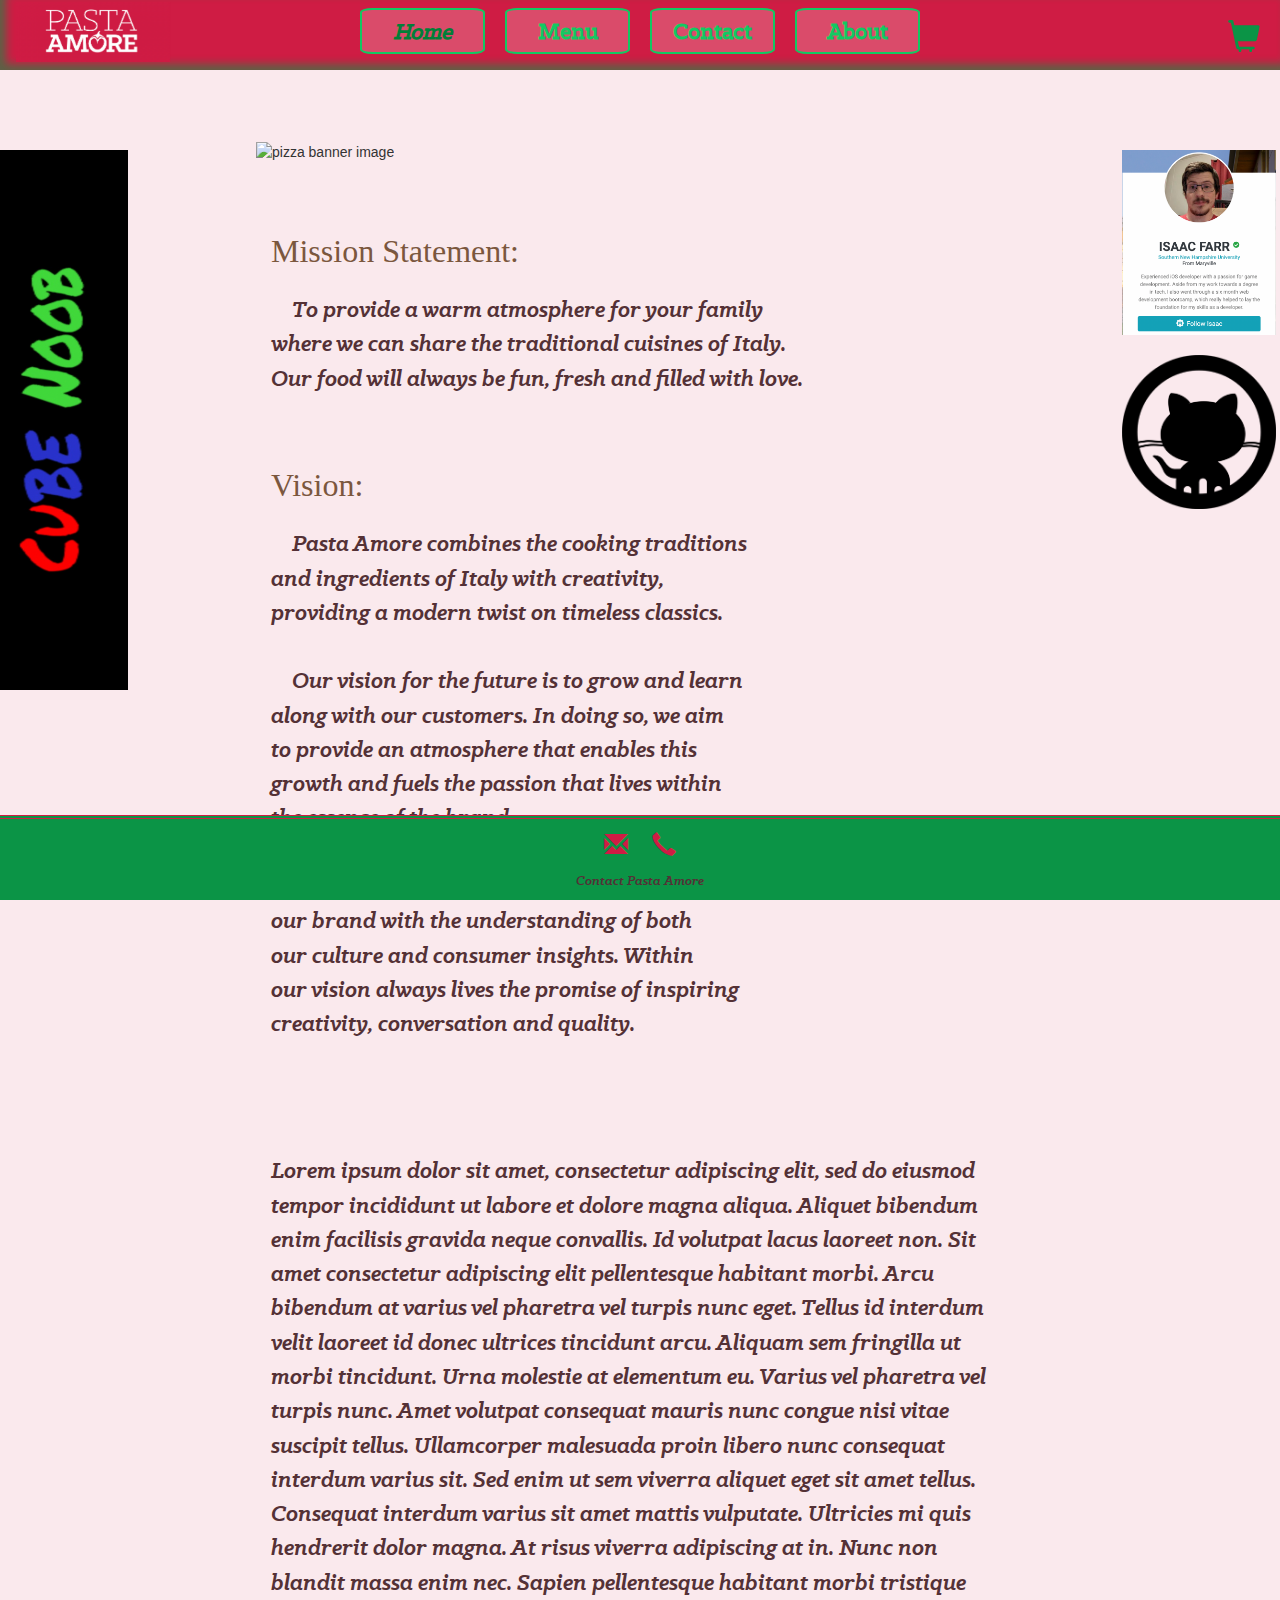
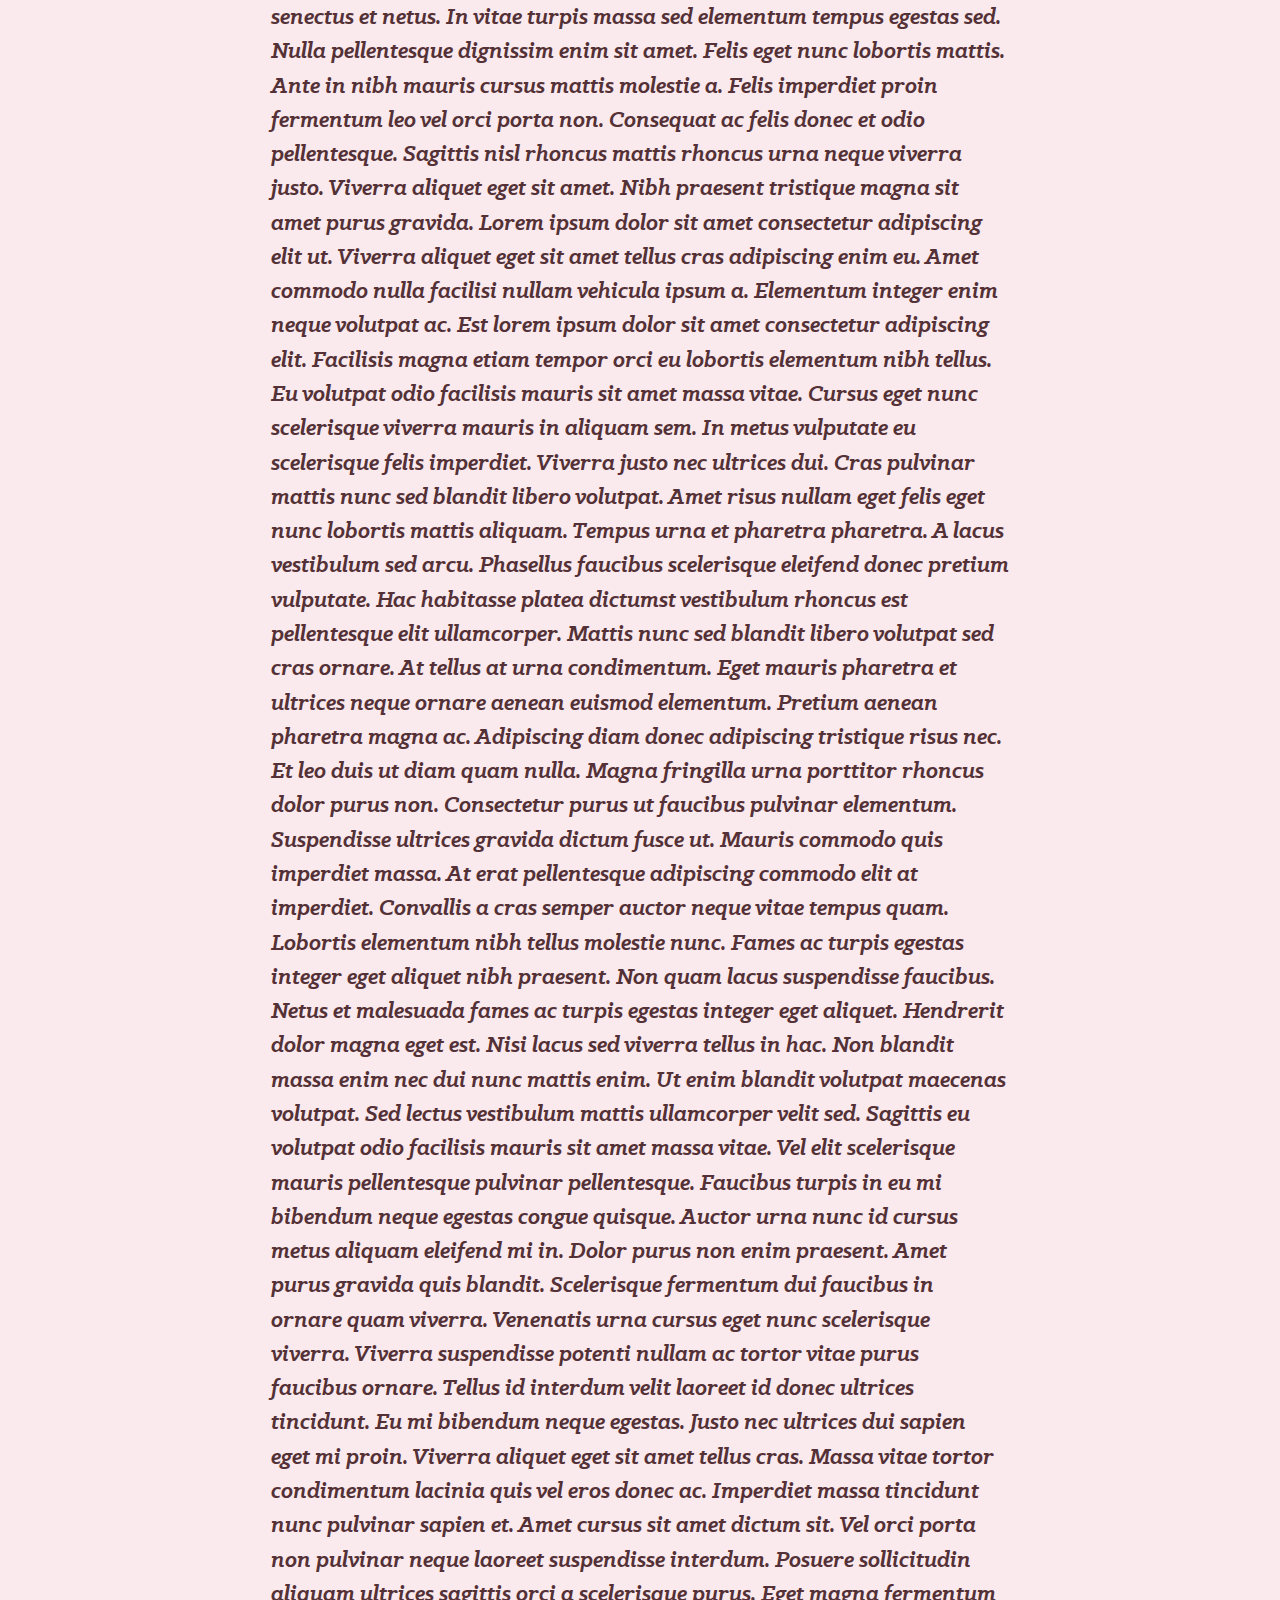
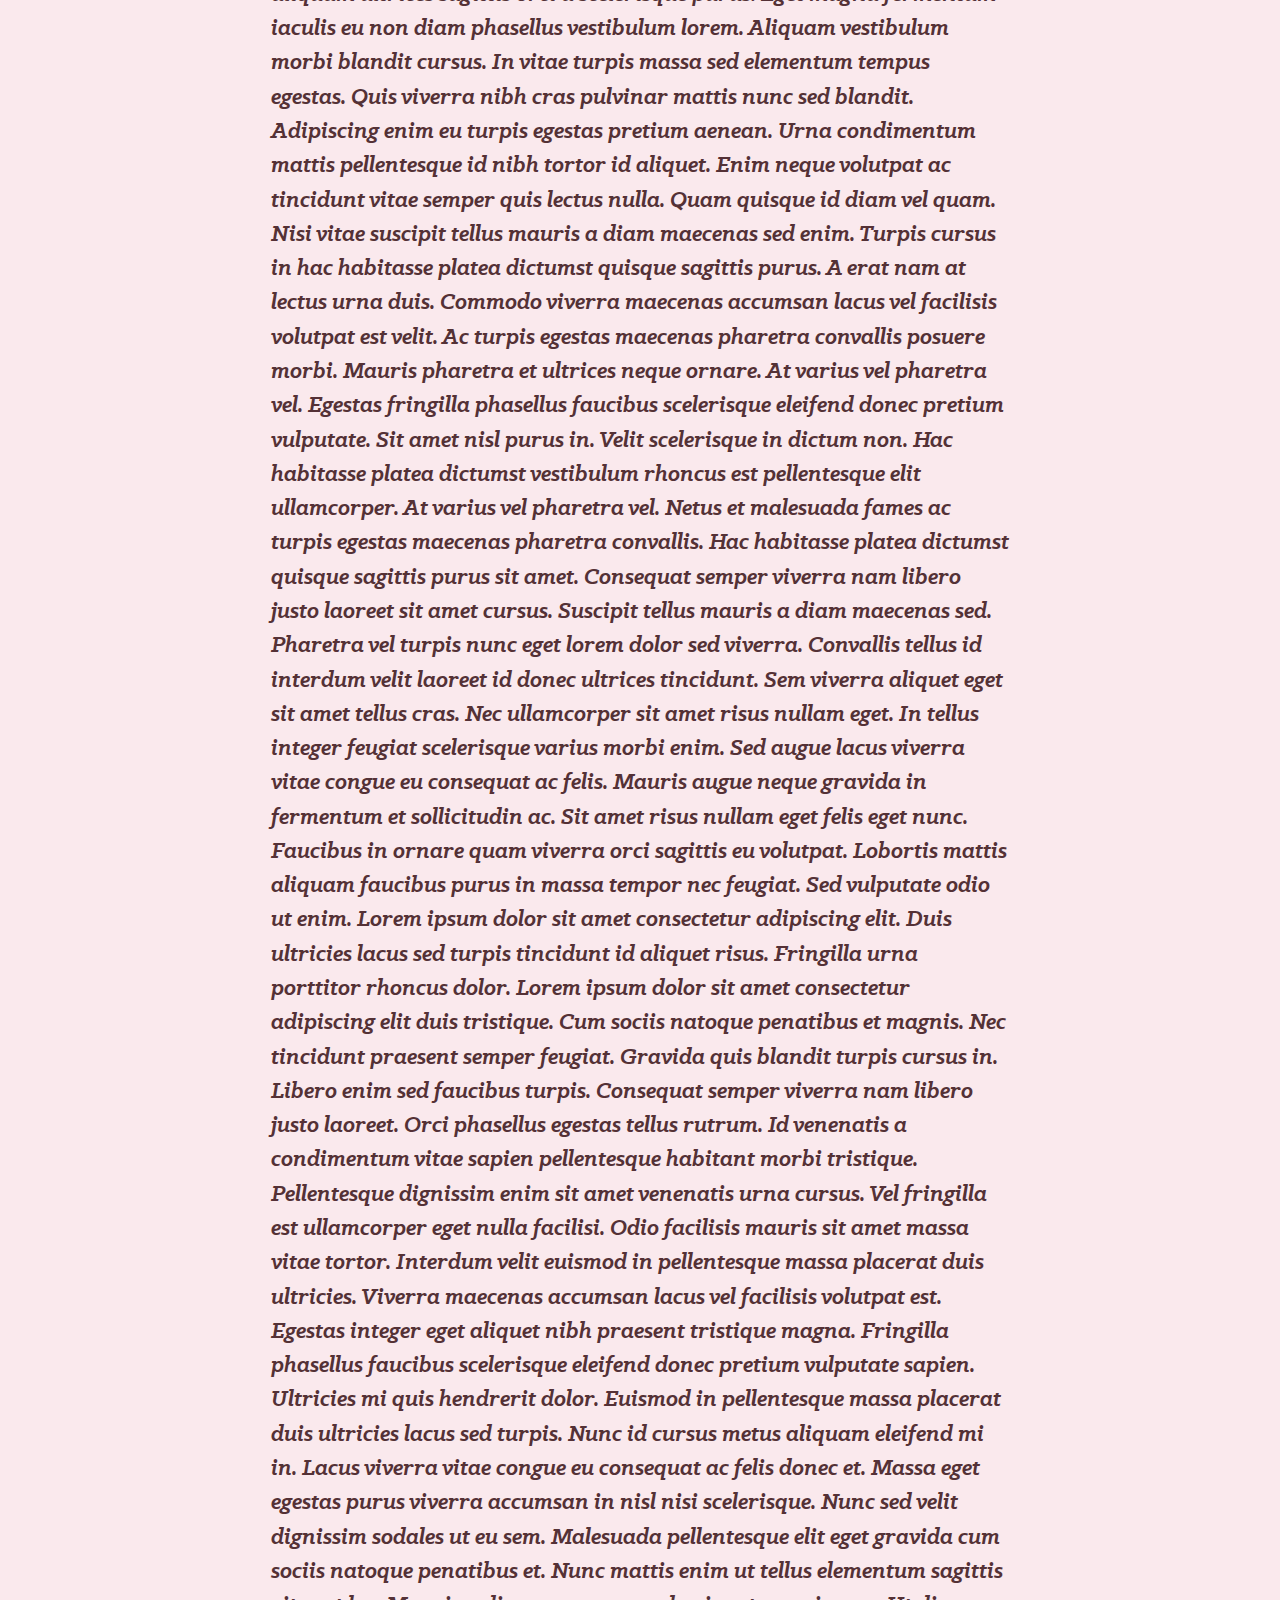
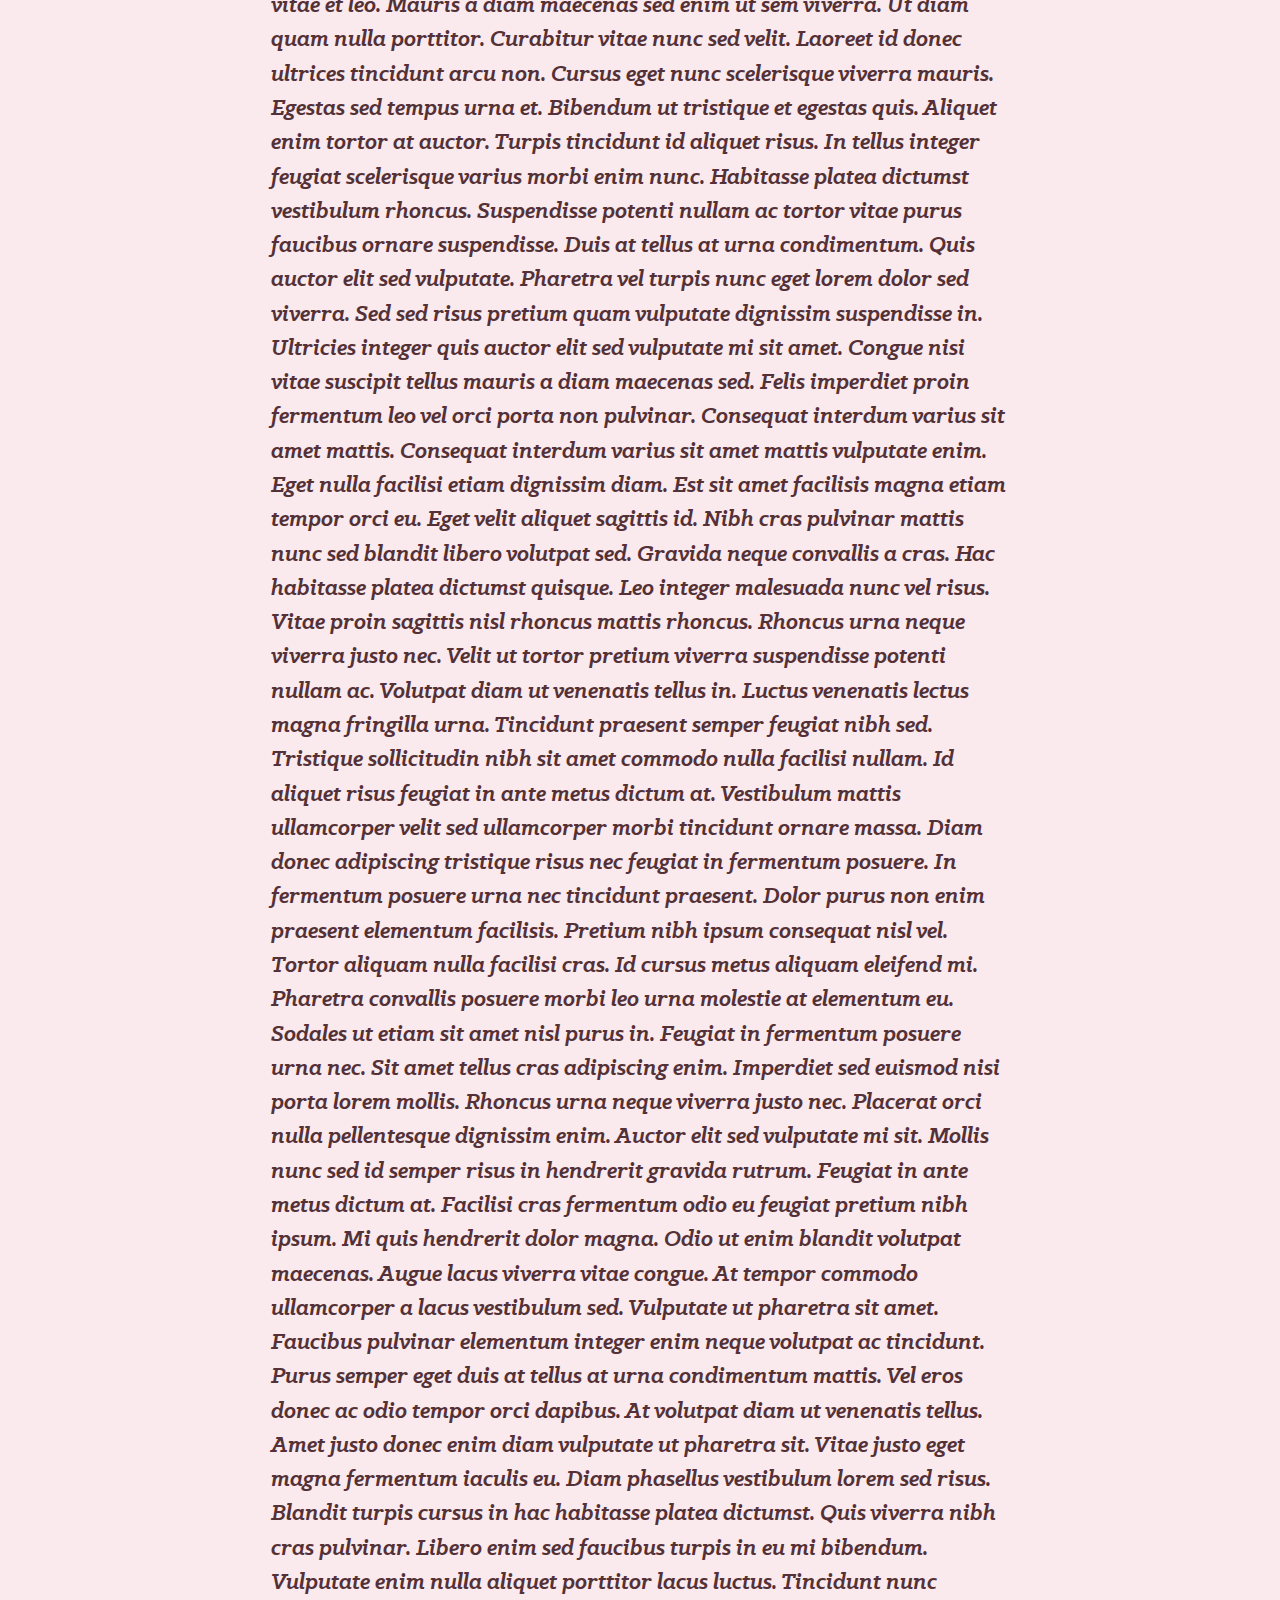
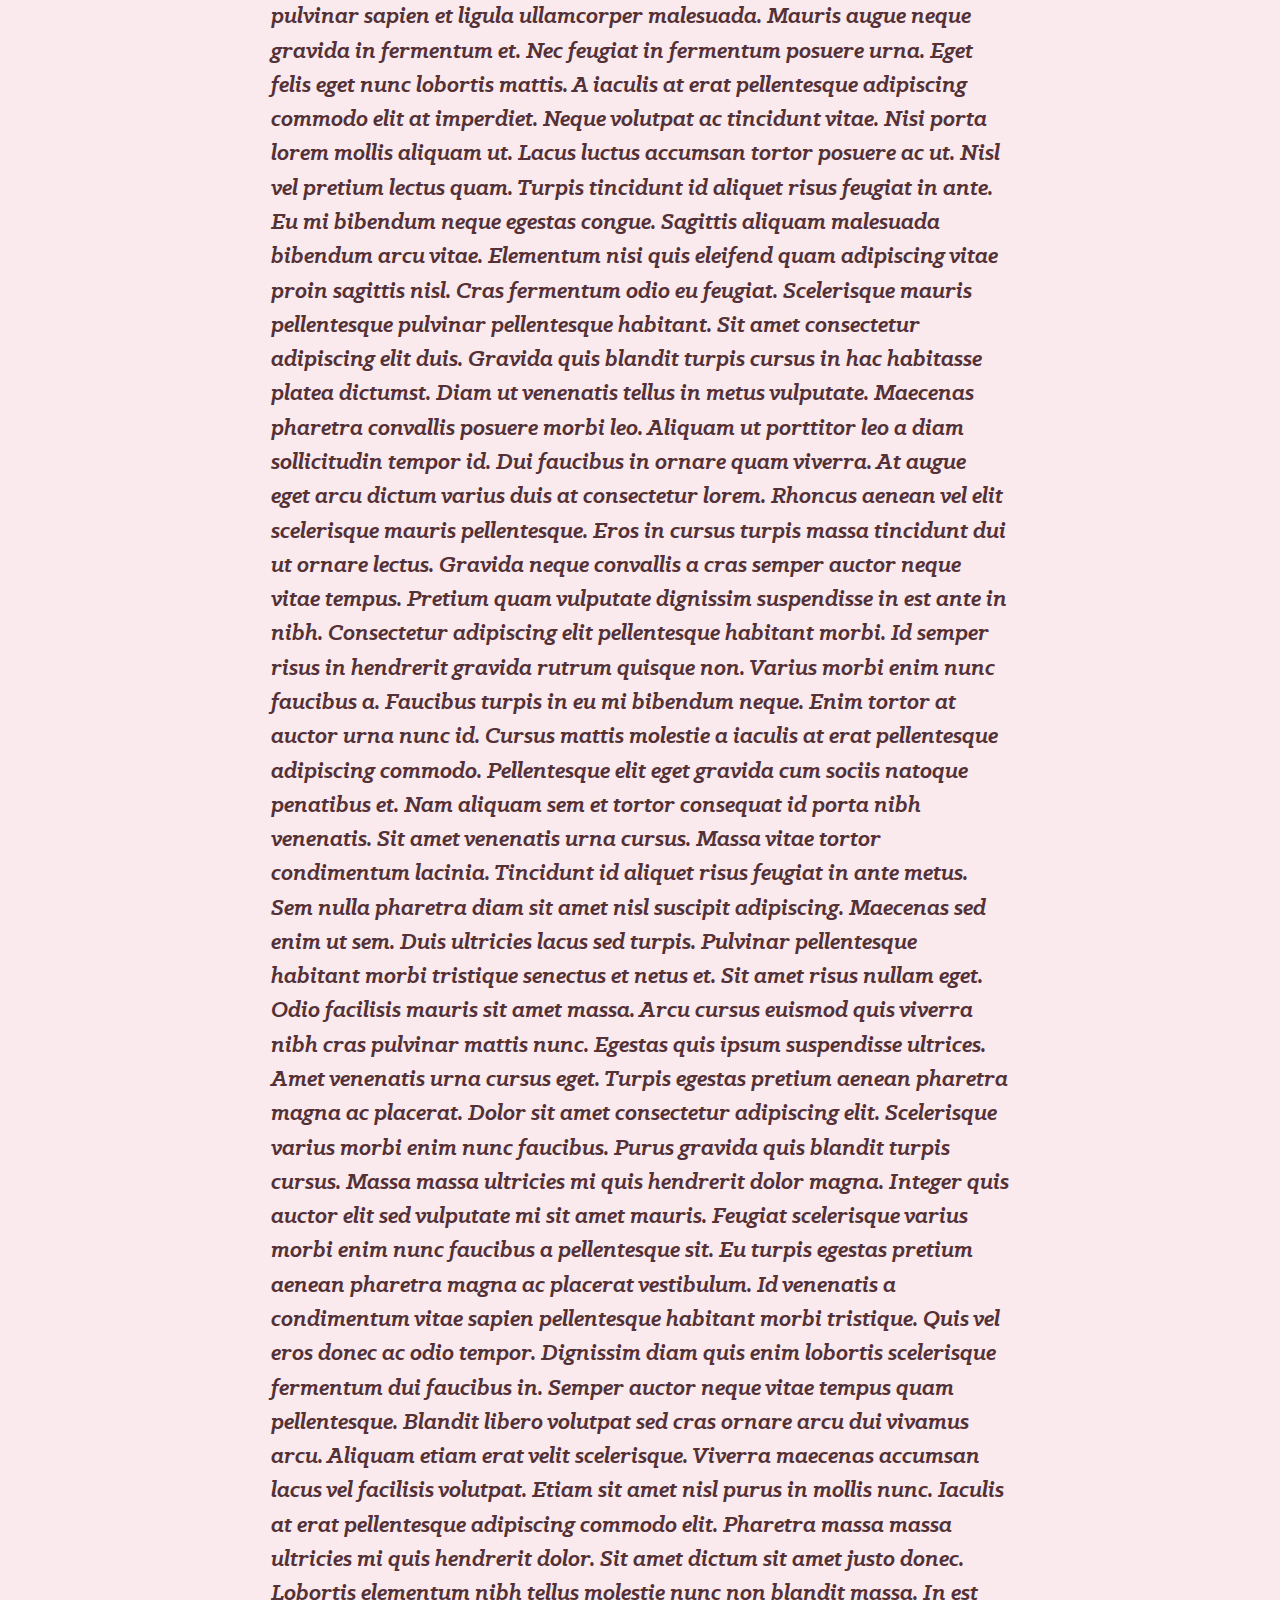
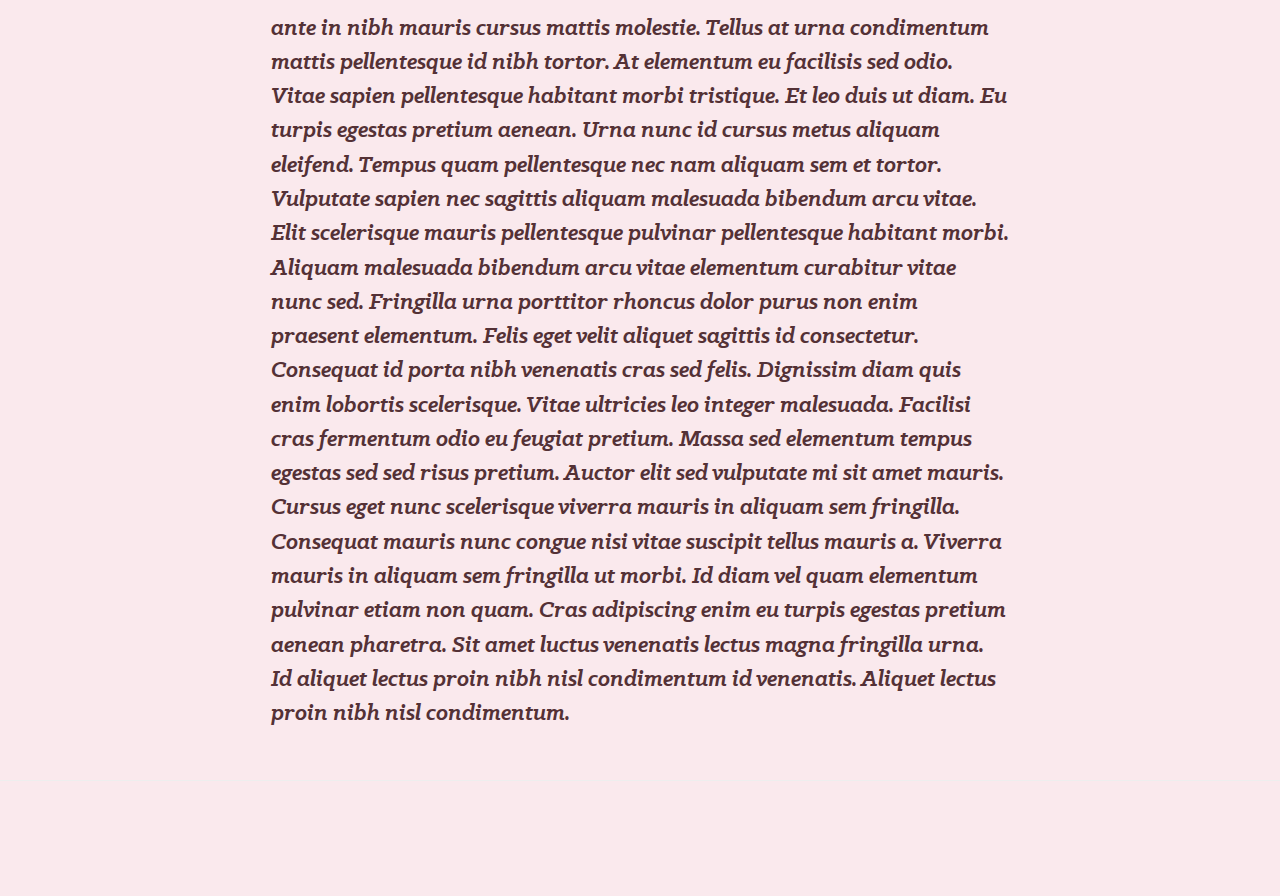
==== index.html @ a278c5bc "couple fixes" ====
<!DOCTYPE html> <!-- Standard browser registration declaration for HTML 5 -->
<html> <!-- Encapsulates the entire HTML document which will form the DOM -->

<!-- Contains important meta data and file references -->

<head>
    <title>Pasta Amore Home</title> <!-- What's displayed in the tab -->

    <meta charset="utf-8"> <!-- Encoding character set -->
    <meta name="viewport" content="width=device-width, initial-scale=1">
    <!-- Makes content dynamic for different screen sizes -->
    <meta name="description" content="An overview of Pasta Amore and some helpful links."> <!-- For SEO -->
    <meta name="author" content="Isaac Farr"> <!-- That's me! -->
    <meta name="keywords" content="Pasta Amore, Italian, Cuisine, Fine Dining, Pizza, Cannoli, Recipes, Restaurant">
    <!-- More SEO -->

    <script src="https://ajax.googleapis.com/ajax/libs/jquery/3.2.0/jquery.min.js"></script>
    <script src="script.js"></script>
    <script src="https://cdn.jsdelivr.net/npm/bootstrap@3.3.7/dist/js/bootstrap.min.js"
        integrity="sha384-Tc5IQib027qvyjSMfHjOMaLkfuWVxZxUPnCJA7l2mCWNIpG9mGCD8wGNIcPD7Txa"
        crossorigin="anonymous"></script>

    <link rel="stylesheet" href="https://cdn.jsdelivr.net/npm/bootstrap@3.3.7/dist/css/bootstrap.min.css"
        integrity="sha384-BVYiiSIFeK1dGmJRAkycuHAHRg32OmUcww7on3RYdg4Va+PmSTsz/K68vbdEjh4u" crossorigin="anonymous">
    <!-- Goudy Font -->
    <link rel="stylesheet" href="https://use.typekit.net/efx1yrv.css">
    <link rel="stylesheet" href="root_folder/css/stylesheet.css">
</head>

<!-- Headers are great candidates for containing a nav bar -->

<!-- IIRC main is typically a sub element of body containing the dominant content of a page -->

<body>
    <div class="blog-masthead">
        <div>
            <nav style="display: inline-block;">
                <a class="blog-nav-item active" href="">Home</a>
                <a class="blog-nav-item" href="root_folder/html/menu.html">Menu</a>
                <a class="blog-nav-item" href="root_folder/html/contact.html">Contact</a>
                <a class="blog-nav-item" href="root_folder/html/about.html">About</a>
            </nav>
        </div>
    </div>

    <a href="https://www.papajohns.com/order/stores-near-me?target=view-cart" target="_blank"><span class="glyphicon glyphicon-shopping-cart cart-image"></span></a>
    <img class="banner-image" src="root_folder/images/banner_logo.png" alt="pasta amore logo">
    <img src="root_folder/images/pizza_resized_banner.png" style="width: 60vw; height: auto; margin-left: 20vw; margin-right: 20vw; margin-top: 72px;" alt="pizza banner image">

    <wrapper class="container">
        <div class="row-xs-12">
            <a href="https://www.youtube.com/channel/UCAHXaslH4yfGCCV_tleWioQ" target="_blank" rel="nofollow">
                <div class="col-xs-2" style="background-color: darkgrey; margin: 0; padding: 0; display: inline-block; height: auto; width: 10vw; text-align: center; position: fixed; left: 0; top: 150px;">
                    <img src="root_folder/images/CubeNoobBannerVert.png" style="height: auto; width: 10vw; max-height: 60vh; margin: 0; padding: 0;" alt="cube noob ad">
                </div>
            </a>

            <main class="col-xs-8 col-md-6 col-md-offset-2" style="margin-left: 20%; margin-right: 20%; width: 60%;">
                <div style="text-align: left;">
                    <h1 id="primaryFont" style="font-size: xx-large;">
                        Mission Statement:
                    </h1>
                    <p style="font-size: x-large;">
                        &emsp;To provide a warm atmosphere for your family<br>where we
                        can share the traditional cuisines of Italy.<br>Our food will
                        always be fun, fresh and filled with love.<br>
                    </p>
                    <h1 id="primaryFont" style="font-size: xx-large;">
                        Vision:
                    </h1>
                    <p style="font-size: x-large;">
                        &emsp;Pasta Amore combines the cooking traditions<br>
                        and ingredients of Italy with creativity,<br>
                        providing a modern twist on timeless classics.<br><br>
                        &emsp;Our vision for the future is to grow and learn<br>
                        along with our customers. In doing so, we aim<br>
                        to provide an atmosphere that enables this<br>
                        growth and fuels the passion that lives within<br>
                        the essence of the brand.<br><br>
                        &emsp;The approach of Pasta Amore is to develop<br>
                        our brand with the understanding of both<br>
                        our culture and consumer insights. Within<br>
                        our vision always lives the promise of inspiring<br>
                        creativity, conversation and quality.<br>
                    </p>

                    <p style="font-size: x-large;">
                        <br><br><br>Lorem ipsum dolor sit amet, consectetur adipiscing elit, sed do eiusmod tempor
                        incididunt ut labore et dolore magna aliqua. Aliquet bibendum enim facilisis gravida neque
                        convallis. Id volutpat lacus laoreet non. Sit amet consectetur adipiscing elit pellentesque
                        habitant morbi. Arcu bibendum at varius vel pharetra vel turpis nunc eget. Tellus id interdum
                        velit laoreet id donec ultrices tincidunt arcu. Aliquam sem fringilla ut morbi tincidunt. Urna
                        molestie at elementum eu. Varius vel pharetra vel turpis nunc. Amet volutpat consequat mauris
                        nunc congue nisi vitae suscipit tellus. Ullamcorper malesuada proin libero nunc consequat
                        interdum varius sit. Sed enim ut sem viverra aliquet eget sit amet tellus. Consequat interdum
                        varius sit amet mattis vulputate. Ultricies mi quis hendrerit dolor magna. At risus viverra
                        adipiscing at in. Nunc non blandit massa enim nec. Sapien pellentesque habitant morbi tristique
                        senectus et netus. In vitae turpis massa sed elementum tempus egestas sed. Nulla pellentesque
                        dignissim enim sit amet. Felis eget nunc lobortis mattis.

                        Ante in nibh mauris cursus mattis molestie a. Felis imperdiet proin fermentum leo vel orci porta
                        non. Consequat ac felis donec et odio pellentesque. Sagittis nisl rhoncus mattis rhoncus urna
                        neque viverra justo. Viverra aliquet eget sit amet. Nibh praesent tristique magna sit amet purus
                        gravida. Lorem ipsum dolor sit amet consectetur adipiscing elit ut. Viverra aliquet eget sit
                        amet tellus cras adipiscing enim eu. Amet commodo nulla facilisi nullam vehicula ipsum a.
                        Elementum integer enim neque volutpat ac. Est lorem ipsum dolor sit amet consectetur adipiscing
                        elit. Facilisis magna etiam tempor orci eu lobortis elementum nibh tellus. Eu volutpat odio
                        facilisis mauris sit amet massa vitae. Cursus eget nunc scelerisque viverra mauris in aliquam
                        sem. In metus vulputate eu scelerisque felis imperdiet. Viverra justo nec ultrices dui. Cras
                        pulvinar mattis nunc sed blandit libero volutpat.

                        Amet risus nullam eget felis eget nunc lobortis mattis aliquam. Tempus urna et pharetra
                        pharetra. A lacus vestibulum sed arcu. Phasellus faucibus scelerisque eleifend donec pretium
                        vulputate. Hac habitasse platea dictumst vestibulum rhoncus est pellentesque elit ullamcorper.
                        Mattis nunc sed blandit libero volutpat sed cras ornare. At tellus at urna condimentum. Eget
                        mauris pharetra et ultrices neque ornare aenean euismod elementum. Pretium aenean pharetra magna
                        ac. Adipiscing diam donec adipiscing tristique risus nec. Et leo duis ut diam quam nulla. Magna
                        fringilla urna porttitor rhoncus dolor purus non. Consectetur purus ut faucibus pulvinar
                        elementum. Suspendisse ultrices gravida dictum fusce ut. Mauris commodo quis imperdiet massa. At
                        erat pellentesque adipiscing commodo elit at imperdiet. Convallis a cras semper auctor neque
                        vitae tempus quam. Lobortis elementum nibh tellus molestie nunc. Fames ac turpis egestas integer
                        eget aliquet nibh praesent.

                        Non quam lacus suspendisse faucibus. Netus et malesuada fames ac turpis egestas integer eget
                        aliquet. Hendrerit dolor magna eget est. Nisi lacus sed viverra tellus in hac. Non blandit massa
                        enim nec dui nunc mattis enim. Ut enim blandit volutpat maecenas volutpat. Sed lectus vestibulum
                        mattis ullamcorper velit sed. Sagittis eu volutpat odio facilisis mauris sit amet massa vitae.
                        Vel elit scelerisque mauris pellentesque pulvinar pellentesque. Faucibus turpis in eu mi
                        bibendum neque egestas congue quisque. Auctor urna nunc id cursus metus aliquam eleifend mi in.
                        Dolor purus non enim praesent.

                        Amet purus gravida quis blandit. Scelerisque fermentum dui faucibus in ornare quam viverra.
                        Venenatis urna cursus eget nunc scelerisque viverra. Viverra suspendisse potenti nullam ac
                        tortor vitae purus faucibus ornare. Tellus id interdum velit laoreet id donec ultrices
                        tincidunt. Eu mi bibendum neque egestas. Justo nec ultrices dui sapien eget mi proin. Viverra
                        aliquet eget sit amet tellus cras. Massa vitae tortor condimentum lacinia quis vel eros donec
                        ac. Imperdiet massa tincidunt nunc pulvinar sapien et. Amet cursus sit amet dictum sit. Vel orci
                        porta non pulvinar neque laoreet suspendisse interdum. Posuere sollicitudin aliquam ultrices
                        sagittis orci a scelerisque purus. Eget magna fermentum iaculis eu non diam phasellus vestibulum
                        lorem. Aliquam vestibulum morbi blandit cursus. In vitae turpis massa sed elementum tempus
                        egestas. Quis viverra nibh cras pulvinar mattis nunc sed blandit.

                        Adipiscing enim eu turpis egestas pretium aenean. Urna condimentum mattis pellentesque id nibh
                        tortor id aliquet. Enim neque volutpat ac tincidunt vitae semper quis lectus nulla. Quam quisque
                        id diam vel quam. Nisi vitae suscipit tellus mauris a diam maecenas sed enim. Turpis cursus in
                        hac habitasse platea dictumst quisque sagittis purus. A erat nam at lectus urna duis. Commodo
                        viverra maecenas accumsan lacus vel facilisis volutpat est velit. Ac turpis egestas maecenas
                        pharetra convallis posuere morbi. Mauris pharetra et ultrices neque ornare. At varius vel
                        pharetra vel. Egestas fringilla phasellus faucibus scelerisque eleifend donec pretium vulputate.
                        Sit amet nisl purus in. Velit scelerisque in dictum non. Hac habitasse platea dictumst
                        vestibulum rhoncus est pellentesque elit ullamcorper.

                        At varius vel pharetra vel. Netus et malesuada fames ac turpis egestas maecenas pharetra
                        convallis. Hac habitasse platea dictumst quisque sagittis purus sit amet. Consequat semper
                        viverra nam libero justo laoreet sit amet cursus. Suscipit tellus mauris a diam maecenas sed.
                        Pharetra vel turpis nunc eget lorem dolor sed viverra. Convallis tellus id interdum velit
                        laoreet id donec ultrices tincidunt. Sem viverra aliquet eget sit amet tellus cras. Nec
                        ullamcorper sit amet risus nullam eget. In tellus integer feugiat scelerisque varius morbi enim.
                        Sed augue lacus viverra vitae congue eu consequat ac felis. Mauris augue neque gravida in
                        fermentum et sollicitudin ac. Sit amet risus nullam eget felis eget nunc. Faucibus in ornare
                        quam viverra orci sagittis eu volutpat. Lobortis mattis aliquam faucibus purus in massa tempor
                        nec feugiat. Sed vulputate odio ut enim. Lorem ipsum dolor sit amet consectetur adipiscing elit.
                        Duis ultricies lacus sed turpis tincidunt id aliquet risus. Fringilla urna porttitor rhoncus
                        dolor. Lorem ipsum dolor sit amet consectetur adipiscing elit duis tristique.

                        Cum sociis natoque penatibus et magnis. Nec tincidunt praesent semper feugiat. Gravida quis
                        blandit turpis cursus in. Libero enim sed faucibus turpis. Consequat semper viverra nam libero
                        justo laoreet. Orci phasellus egestas tellus rutrum. Id venenatis a condimentum vitae sapien
                        pellentesque habitant morbi tristique. Pellentesque dignissim enim sit amet venenatis urna
                        cursus. Vel fringilla est ullamcorper eget nulla facilisi. Odio facilisis mauris sit amet massa
                        vitae tortor. Interdum velit euismod in pellentesque massa placerat duis ultricies. Viverra
                        maecenas accumsan lacus vel facilisis volutpat est. Egestas integer eget aliquet nibh praesent
                        tristique magna. Fringilla phasellus faucibus scelerisque eleifend donec pretium vulputate
                        sapien. Ultricies mi quis hendrerit dolor. Euismod in pellentesque massa placerat duis ultricies
                        lacus sed turpis. Nunc id cursus metus aliquam eleifend mi in. Lacus viverra vitae congue eu
                        consequat ac felis donec et. Massa eget egestas purus viverra accumsan in nisl nisi scelerisque.

                        Nunc sed velit dignissim sodales ut eu sem. Malesuada pellentesque elit eget gravida cum sociis
                        natoque penatibus et. Nunc mattis enim ut tellus elementum sagittis vitae et leo. Mauris a diam
                        maecenas sed enim ut sem viverra. Ut diam quam nulla porttitor. Curabitur vitae nunc sed velit.
                        Laoreet id donec ultrices tincidunt arcu non. Cursus eget nunc scelerisque viverra mauris.
                        Egestas sed tempus urna et. Bibendum ut tristique et egestas quis. Aliquet enim tortor at
                        auctor. Turpis tincidunt id aliquet risus. In tellus integer feugiat scelerisque varius morbi
                        enim nunc. Habitasse platea dictumst vestibulum rhoncus.

                        Suspendisse potenti nullam ac tortor vitae purus faucibus ornare suspendisse. Duis at tellus at
                        urna condimentum. Quis auctor elit sed vulputate. Pharetra vel turpis nunc eget lorem dolor sed
                        viverra. Sed sed risus pretium quam vulputate dignissim suspendisse in. Ultricies integer quis
                        auctor elit sed vulputate mi sit amet. Congue nisi vitae suscipit tellus mauris a diam maecenas
                        sed. Felis imperdiet proin fermentum leo vel orci porta non pulvinar. Consequat interdum varius
                        sit amet mattis. Consequat interdum varius sit amet mattis vulputate enim. Eget nulla facilisi
                        etiam dignissim diam. Est sit amet facilisis magna etiam tempor orci eu. Eget velit aliquet
                        sagittis id.

                        Nibh cras pulvinar mattis nunc sed blandit libero volutpat sed. Gravida neque convallis a cras.
                        Hac habitasse platea dictumst quisque. Leo integer malesuada nunc vel risus. Vitae proin
                        sagittis nisl rhoncus mattis rhoncus. Rhoncus urna neque viverra justo nec. Velit ut tortor
                        pretium viverra suspendisse potenti nullam ac. Volutpat diam ut venenatis tellus in. Luctus
                        venenatis lectus magna fringilla urna. Tincidunt praesent semper feugiat nibh sed. Tristique
                        sollicitudin nibh sit amet commodo nulla facilisi nullam. Id aliquet risus feugiat in ante metus
                        dictum at. Vestibulum mattis ullamcorper velit sed ullamcorper morbi tincidunt ornare massa.
                        Diam donec adipiscing tristique risus nec feugiat in fermentum posuere.

                        In fermentum posuere urna nec tincidunt praesent. Dolor purus non enim praesent elementum
                        facilisis. Pretium nibh ipsum consequat nisl vel. Tortor aliquam nulla facilisi cras. Id cursus
                        metus aliquam eleifend mi. Pharetra convallis posuere morbi leo urna molestie at elementum eu.
                        Sodales ut etiam sit amet nisl purus in. Feugiat in fermentum posuere urna nec. Sit amet tellus
                        cras adipiscing enim. Imperdiet sed euismod nisi porta lorem mollis. Rhoncus urna neque viverra
                        justo nec. Placerat orci nulla pellentesque dignissim enim. Auctor elit sed vulputate mi sit.
                        Mollis nunc sed id semper risus in hendrerit gravida rutrum. Feugiat in ante metus dictum at.

                        Facilisi cras fermentum odio eu feugiat pretium nibh ipsum. Mi quis hendrerit dolor magna. Odio
                        ut enim blandit volutpat maecenas. Augue lacus viverra vitae congue. At tempor commodo
                        ullamcorper a lacus vestibulum sed. Vulputate ut pharetra sit amet. Faucibus pulvinar elementum
                        integer enim neque volutpat ac tincidunt. Purus semper eget duis at tellus at urna condimentum
                        mattis. Vel eros donec ac odio tempor orci dapibus. At volutpat diam ut venenatis tellus. Amet
                        justo donec enim diam vulputate ut pharetra sit.

                        Vitae justo eget magna fermentum iaculis eu. Diam phasellus vestibulum lorem sed risus. Blandit
                        turpis cursus in hac habitasse platea dictumst. Quis viverra nibh cras pulvinar. Libero enim sed
                        faucibus turpis in eu mi bibendum. Vulputate enim nulla aliquet porttitor lacus luctus.
                        Tincidunt nunc pulvinar sapien et ligula ullamcorper malesuada. Mauris augue neque gravida in
                        fermentum et. Nec feugiat in fermentum posuere urna. Eget felis eget nunc lobortis mattis. A
                        iaculis at erat pellentesque adipiscing commodo elit at imperdiet.

                        Neque volutpat ac tincidunt vitae. Nisi porta lorem mollis aliquam ut. Lacus luctus accumsan
                        tortor posuere ac ut. Nisl vel pretium lectus quam. Turpis tincidunt id aliquet risus feugiat in
                        ante. Eu mi bibendum neque egestas congue. Sagittis aliquam malesuada bibendum arcu vitae.
                        Elementum nisi quis eleifend quam adipiscing vitae proin sagittis nisl. Cras fermentum odio eu
                        feugiat. Scelerisque mauris pellentesque pulvinar pellentesque habitant. Sit amet consectetur
                        adipiscing elit duis. Gravida quis blandit turpis cursus in hac habitasse platea dictumst. Diam
                        ut venenatis tellus in metus vulputate. Maecenas pharetra convallis posuere morbi leo. Aliquam
                        ut porttitor leo a diam sollicitudin tempor id. Dui faucibus in ornare quam viverra.

                        At augue eget arcu dictum varius duis at consectetur lorem. Rhoncus aenean vel elit scelerisque
                        mauris pellentesque. Eros in cursus turpis massa tincidunt dui ut ornare lectus. Gravida neque
                        convallis a cras semper auctor neque vitae tempus. Pretium quam vulputate dignissim suspendisse
                        in est ante in nibh. Consectetur adipiscing elit pellentesque habitant morbi. Id semper risus in
                        hendrerit gravida rutrum quisque non. Varius morbi enim nunc faucibus a. Faucibus turpis in eu
                        mi bibendum neque. Enim tortor at auctor urna nunc id. Cursus mattis molestie a iaculis at erat
                        pellentesque adipiscing commodo. Pellentesque elit eget gravida cum sociis natoque penatibus et.
                        Nam aliquam sem et tortor consequat id porta nibh venenatis. Sit amet venenatis urna cursus.

                        Massa vitae tortor condimentum lacinia. Tincidunt id aliquet risus feugiat in ante metus. Sem
                        nulla pharetra diam sit amet nisl suscipit adipiscing. Maecenas sed enim ut sem. Duis ultricies
                        lacus sed turpis. Pulvinar pellentesque habitant morbi tristique senectus et netus et. Sit amet
                        risus nullam eget. Odio facilisis mauris sit amet massa. Arcu cursus euismod quis viverra nibh
                        cras pulvinar mattis nunc. Egestas quis ipsum suspendisse ultrices. Amet venenatis urna cursus
                        eget. Turpis egestas pretium aenean pharetra magna ac placerat. Dolor sit amet consectetur
                        adipiscing elit. Scelerisque varius morbi enim nunc faucibus. Purus gravida quis blandit turpis
                        cursus. Massa massa ultricies mi quis hendrerit dolor magna. Integer quis auctor elit sed
                        vulputate mi sit amet mauris. Feugiat scelerisque varius morbi enim nunc faucibus a pellentesque
                        sit. Eu turpis egestas pretium aenean pharetra magna ac placerat vestibulum.

                        Id venenatis a condimentum vitae sapien pellentesque habitant morbi tristique. Quis vel eros
                        donec ac odio tempor. Dignissim diam quis enim lobortis scelerisque fermentum dui faucibus in.
                        Semper auctor neque vitae tempus quam pellentesque. Blandit libero volutpat sed cras ornare arcu
                        dui vivamus arcu. Aliquam etiam erat velit scelerisque. Viverra maecenas accumsan lacus vel
                        facilisis volutpat. Etiam sit amet nisl purus in mollis nunc. Iaculis at erat pellentesque
                        adipiscing commodo elit. Pharetra massa massa ultricies mi quis hendrerit dolor. Sit amet dictum
                        sit amet justo donec.

                        Lobortis elementum nibh tellus molestie nunc non blandit massa. In est ante in nibh mauris
                        cursus mattis molestie. Tellus at urna condimentum mattis pellentesque id nibh tortor. At
                        elementum eu facilisis sed odio. Vitae sapien pellentesque habitant morbi tristique. Et leo duis
                        ut diam. Eu turpis egestas pretium aenean. Urna nunc id cursus metus aliquam eleifend. Tempus
                        quam pellentesque nec nam aliquam sem et tortor. Vulputate sapien nec sagittis aliquam malesuada
                        bibendum arcu vitae.

                        Elit scelerisque mauris pellentesque pulvinar pellentesque habitant morbi. Aliquam malesuada
                        bibendum arcu vitae elementum curabitur vitae nunc sed. Fringilla urna porttitor rhoncus dolor
                        purus non enim praesent elementum. Felis eget velit aliquet sagittis id consectetur. Consequat
                        id porta nibh venenatis cras sed felis. Dignissim diam quis enim lobortis scelerisque. Vitae
                        ultricies leo integer malesuada. Facilisi cras fermentum odio eu feugiat pretium. Massa sed
                        elementum tempus egestas sed sed risus pretium. Auctor elit sed vulputate mi sit amet mauris.
                        Cursus eget nunc scelerisque viverra mauris in aliquam sem fringilla. Consequat mauris nunc
                        congue nisi vitae suscipit tellus mauris a. Viverra mauris in aliquam sem fringilla ut morbi. Id
                        diam vel quam elementum pulvinar etiam non quam. Cras adipiscing enim eu turpis egestas pretium
                        aenean pharetra. Sit amet luctus venenatis lectus magna fringilla urna. Id aliquet lectus proin
                        nibh nisl condimentum id venenatis. Aliquet lectus proin nibh nisl condimentum.
                    </p>
                </div>
                <a id="back2Top" title="Back to top" href="#">&#10148;</a>
            </main>
        </div>
    </wrapper>
    <div class="col-xs-2" style="margin: 0; padding: 0; margin-right: 4px; display: inline-block; height: 70vh; width: 12vw; text-align: center; position: fixed; right: 0; top: 150px;">
        <a href="https://meritpages.com/iGFarr" target="_blank" rel="nofollow">
            <img src="root_folder/images/MeritPagesBanner.png" style="height: auto; width: 12vw; margin: 0; padding: 0;" alt="merit pages profile image">
        </a>
        <a href="https://github.com/iGFarr" target="_blank" rel="nofollow">
            <img src="root_folder/images/github_logo.png" style="height: auto; width: 12vw; margin: 0; padding: 0; margin-top: 20px;" alt="github icon">
        </a>
    </div>
    </a>
    <hr>
    <footer>
        <div style="text-align: center; margin-top: 8px">
            <a href="mailto:isaac.farr@snhu.edu?subject=Pasta_Amore_SiteFeedback" style="margin-right: 12px;"><span class="glyphicon glyphicon-envelope"></span></a>
            <a href="sms:8656596974"><span class="glyphicon glyphicon-earphone"></span></a>
        </div>
        <p style="padding: 10px; text-align: center;">Contact Pasta Amore</p>
    </footer>
</body>

</html>
---- root_folder/css/stylesheet.css ----
/*! Generated by Font Squirrel (https://www.fontsquirrel.com) on March 25, 2023 */

@font-face {
    font-family: 'klinic_slabmedium_italic';
    src: url('./KlinicSlabFont/klinicslabmediumit-webfont.woff2') format('woff2'),
         url('./KlinicSlabFont/klinicslabmediumit-webfont.woff') format('woff');
    font-weight: normal;
    font-style: normal;

}

@font-face {
    font-family: 'klinic_slabmedium';
    src: url('./KlinicSlabFont/klinicslabmedium-webfont.woff2') format('woff2'),
         url('./KlinicSlabFont/klinicslabmedium-webfont.woff') format('woff');
    font-weight: normal;
    font-style: normal;

}

@font-face {
    font-family: 'klinic_slablight_italic';
    src: url('./KlinicSlabFont/klinicslablightit-webfont.woff2') format('woff2'),
         url('./KlinicSlabFont/klinicslablightit-webfont.woff') format('woff');
    font-weight: normal;
    font-style: normal;

}




@font-face {
    font-family: 'klinic_slablight';
    src: url('./KlinicSlabFont/klinicslablight-webfont.woff2') format('woff2'),
         url('./KlinicSlabFont/klinicslablight-webfont.woff') format('woff');
    font-weight: normal;
    font-style: normal;

}

@font-face {
    font-family: 'klinic_slabbook_italic';
    src: url('./KlinicSlabFont/klinicslabbookit-webfont.woff2') format('woff2'),
         url('./KlinicSlabFont/klinicslabbookit-webfont.woff') format('woff');
    font-weight: normal;
    font-style: normal;

}

@font-face {
    font-family: 'klinic_slabbook';
    src: url('./KlinicSlabFont/klinicslabbook-webfont.woff2') format('woff2'),
         url('./KlinicSlabFont/klinicslabbook-webfont.woff') format('woff');
    font-weight: normal;
    font-style: normal;

}




@font-face {
    font-family: 'klinic_slabbold_italic';
    src: url('./KlinicSlabFont/klinicslabboldit-webfont.woff2') format('woff2'),
         url('./KlinicSlabFont/klinicslabboldit-webfont.woff') format('woff');
    font-weight: normal;
    font-style: normal;
}

@font-face {
    font-family: 'klinic_slabbold';
    src: url('./KlinicSlabFont/klinicslabbold-webfont.woff2') format('woff2'),
         url('./KlinicSlabFont/klinicslabbold-webfont.woff') format('woff');
    font-weight: normal;
    font-style: normal;

}

h1 {
    margin-top: 72px;
    margin-bottom: 12px;
    padding-bottom: 12px
}

#primaryFont {
    font-family: 'goudy-old-style', serif;
    font-weight: 400;
    font-style: normal;
    color: #7b573e;
}

#secondaryFont, p {
    font-family: 'klinic_slabbold_italic', serif;
    color: #543136;
}

.glyphicon {
    font-size: x-large;
    padding: 4px;
    color: #CF1C44;
}

.glyphicon:link {
    padding: 4px;
    color: #e94669;
    text-decoration: none;
}
.glyphicon:visited {
    padding: 4px;
    color: #e94669;
    text-decoration: none;
}
.glyphicon:hover {
    padding: 4px;
    color: #e94669;
    text-decoration: none;
}
.glyphicon:active {
    padding: 4px;
    color: #e94669;
    text-decoration: none;
}

.blog-nav-item:hover {
    color :#CF1C44;
}
.inline-link, .inline-link:hover, .inline-link:active {
    font-size: medium;
    padding: 0;
    color: #e94669;
}

.inline-link:visited {
    color: #e06882;
}

/* This is for the button that appears at the bottom of the screen */
#back2Top {
    width: 40px;
    line-height: 40px;
    overflow: hidden;
    z-index: 999;
    display: none;
    cursor: pointer;
    -moz-transform: rotate(270deg);
    -webkit-transform: rotate(270deg);
    -o-transform: rotate(270deg);
    -ms-transform: rotate(270deg);
    transform: rotate(270deg);
    position: fixed;
    bottom: 14vh;
    right: 0;
	background-color: #0B9446;
    color: #CF1C44;
    text-align: center;
    font-size: 30px;
    text-decoration: none;
}

@media only screen 
and (min-device-width : 768px) {
    .banner-image {
        height: 60px;
        width: auto;
        position: fixed;
        left: 16px;
        top: 2px;
        z-index: 1;
    }
    
    .cart-image {
        font-size: xx-large;
        position: fixed;
        right: 16px;
        top: 16px;
        z-index: 1;
        color: #0B9446;
        display: inline-block;
    }

    .blog-nav-item {
        display: inline-block;
        padding: 4px;
        margin: 8px;
        background-color: #e068829f;
        border-radius: 10%;
        border: 2px solid #12c962;
        color: #12c962;
        font-family: 'klinic_slabmedium', sans-serif;
        font-weight: 600;
        font-style: normal;
        font-size: x-large;
        width: 125px;
        max-width: 22%;
    }

    .blog-masthead {
        background-color: #CF1C44;
        -webkit-box-shadow: inset 6px -6px 8px #0b944695;
        box-shadow: inset 6px -6px 8px #0b944695;
        text-align: center;
        position: sticky;
        top: 0;
        z-index: 1;
        height: 70px;
    }
    .active {
        color:  #017f38;
        font-style: italic;
    }
}
@media only screen 
and (max-device-width : 768px) {
    .banner-image {
        height: 40px;
        width: auto;
        position: fixed;
        left: 4px;
        top: 65px;
        z-index: 1;
    }
    
    .cart-image {
        font-size: xx-large;
        position: fixed;
        right: 4px;
        top: 65px;
        z-index: 1;
        color: #0B9446;
        display: inline-block;
    }

    .blog-nav-item {
        display: inline-block;
        padding: 2px;
        margin: 4px;
        background-color: #e068829f;
        border-radius: 10%;
        border: 2px solid #12c962;
        color: #12c962;
        font-family: 'klinic_slabmedium', sans-serif;
        font-weight: 600;
        font-style: normal;
        font-size: medium;
        width: 125px;
        max-width: 20%;
    }

    .blog-masthead {
        background-color: #CF1C44;
        -webkit-box-shadow: inset 6px -6px 8px #0b944695;
        box-shadow: inset 6px -6px 8px #0b944695;
        text-align: center;
        position: sticky;
        top: 0;
        z-index: 1;
        height: 50px;
    }
    .active {
        color:  #017f38;
        font-style: italic;
    }
}


#back2Top:hover {
    color: #e94669;
}

footer {
    position: sticky;
    bottom: 0;
    background-color: #0B9446;
    border-top-color: #CF1C44;
    border-top-style: double;
    border-top-width: 4px;
}

body {
    background-color: #cf1c4319;
}
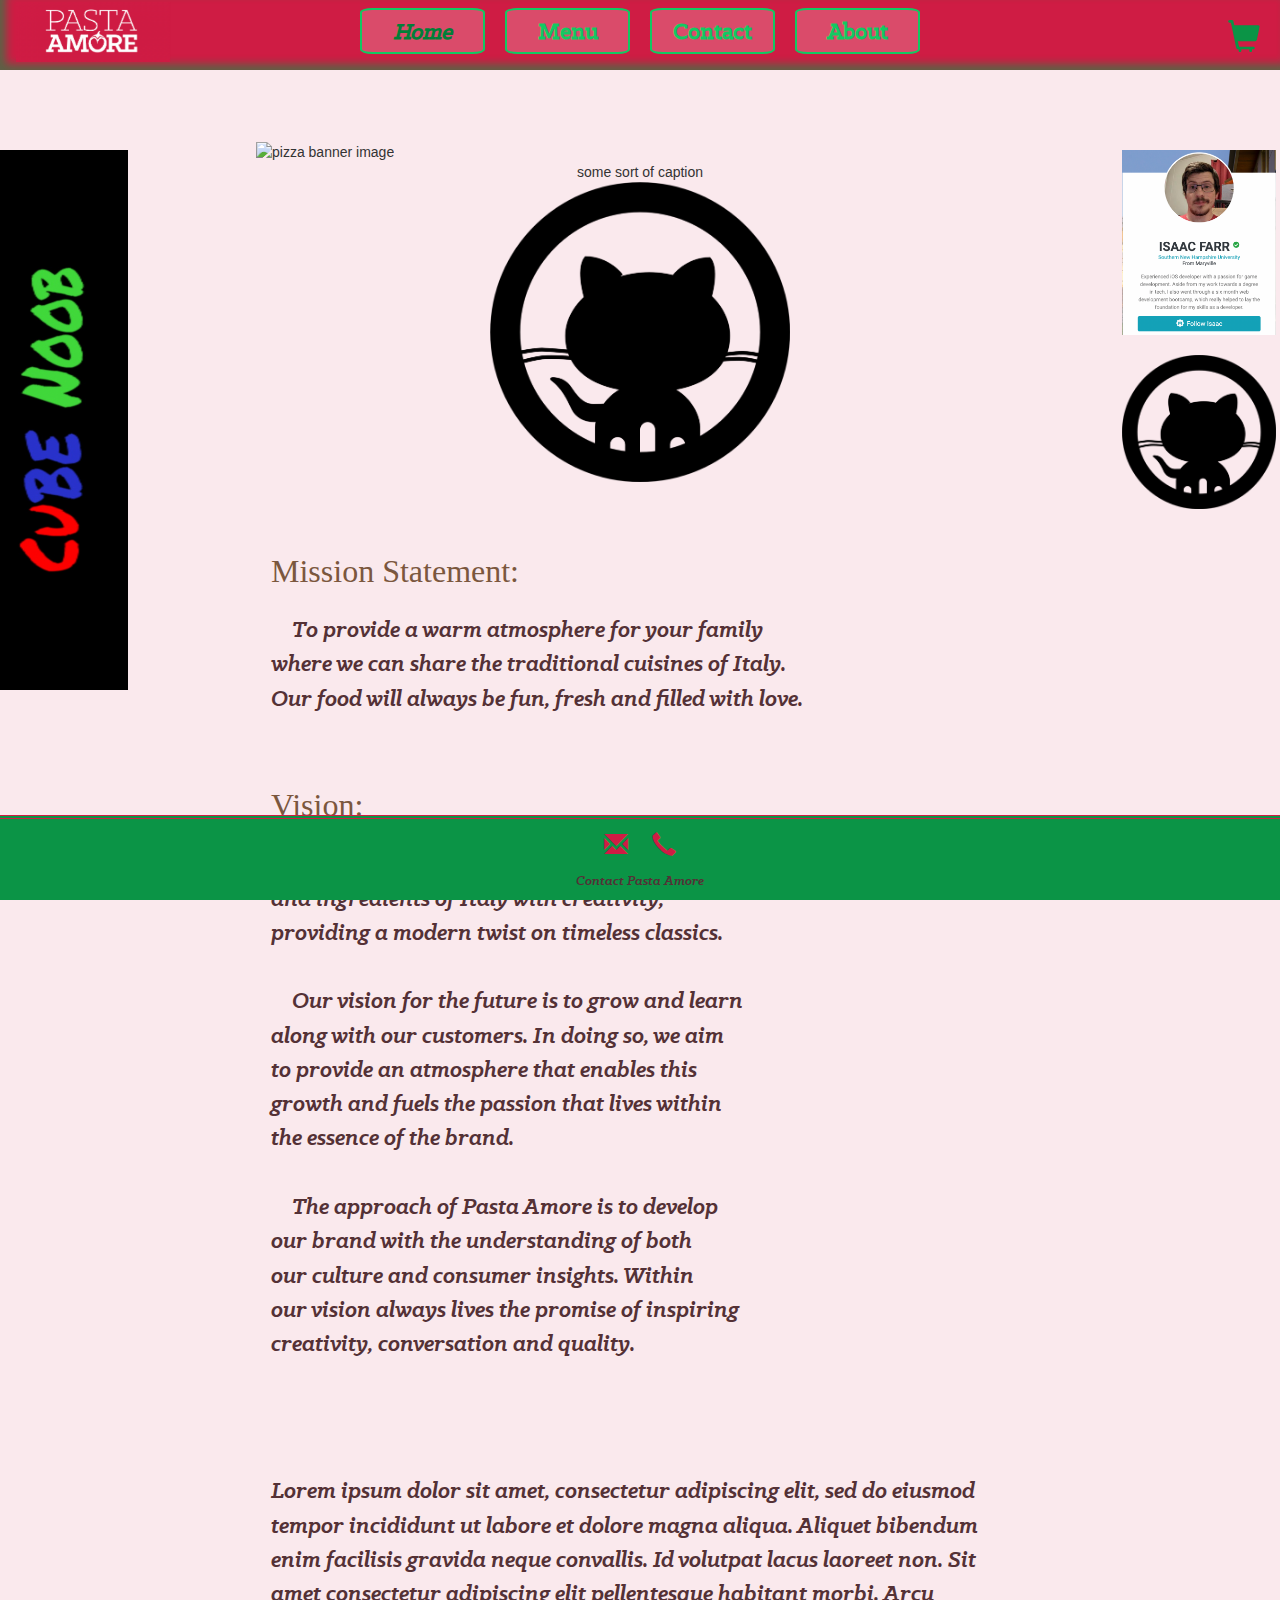
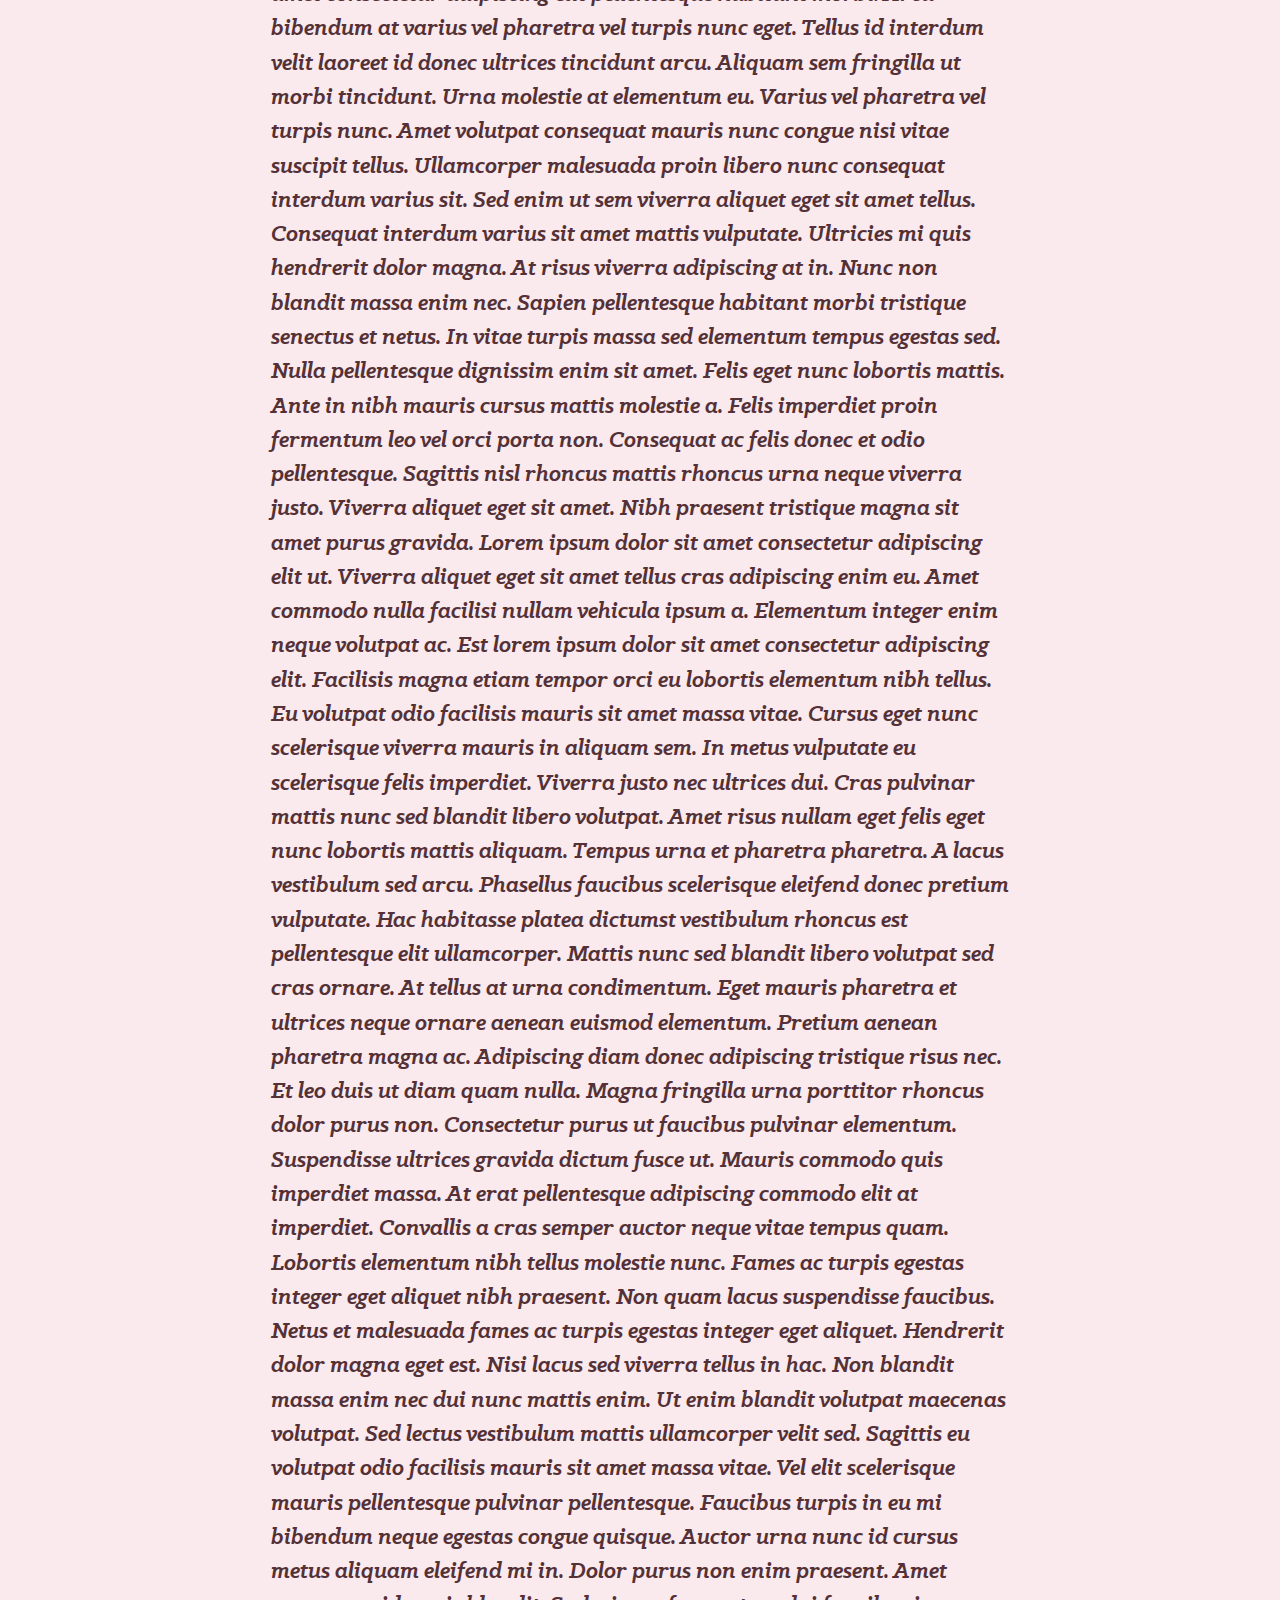
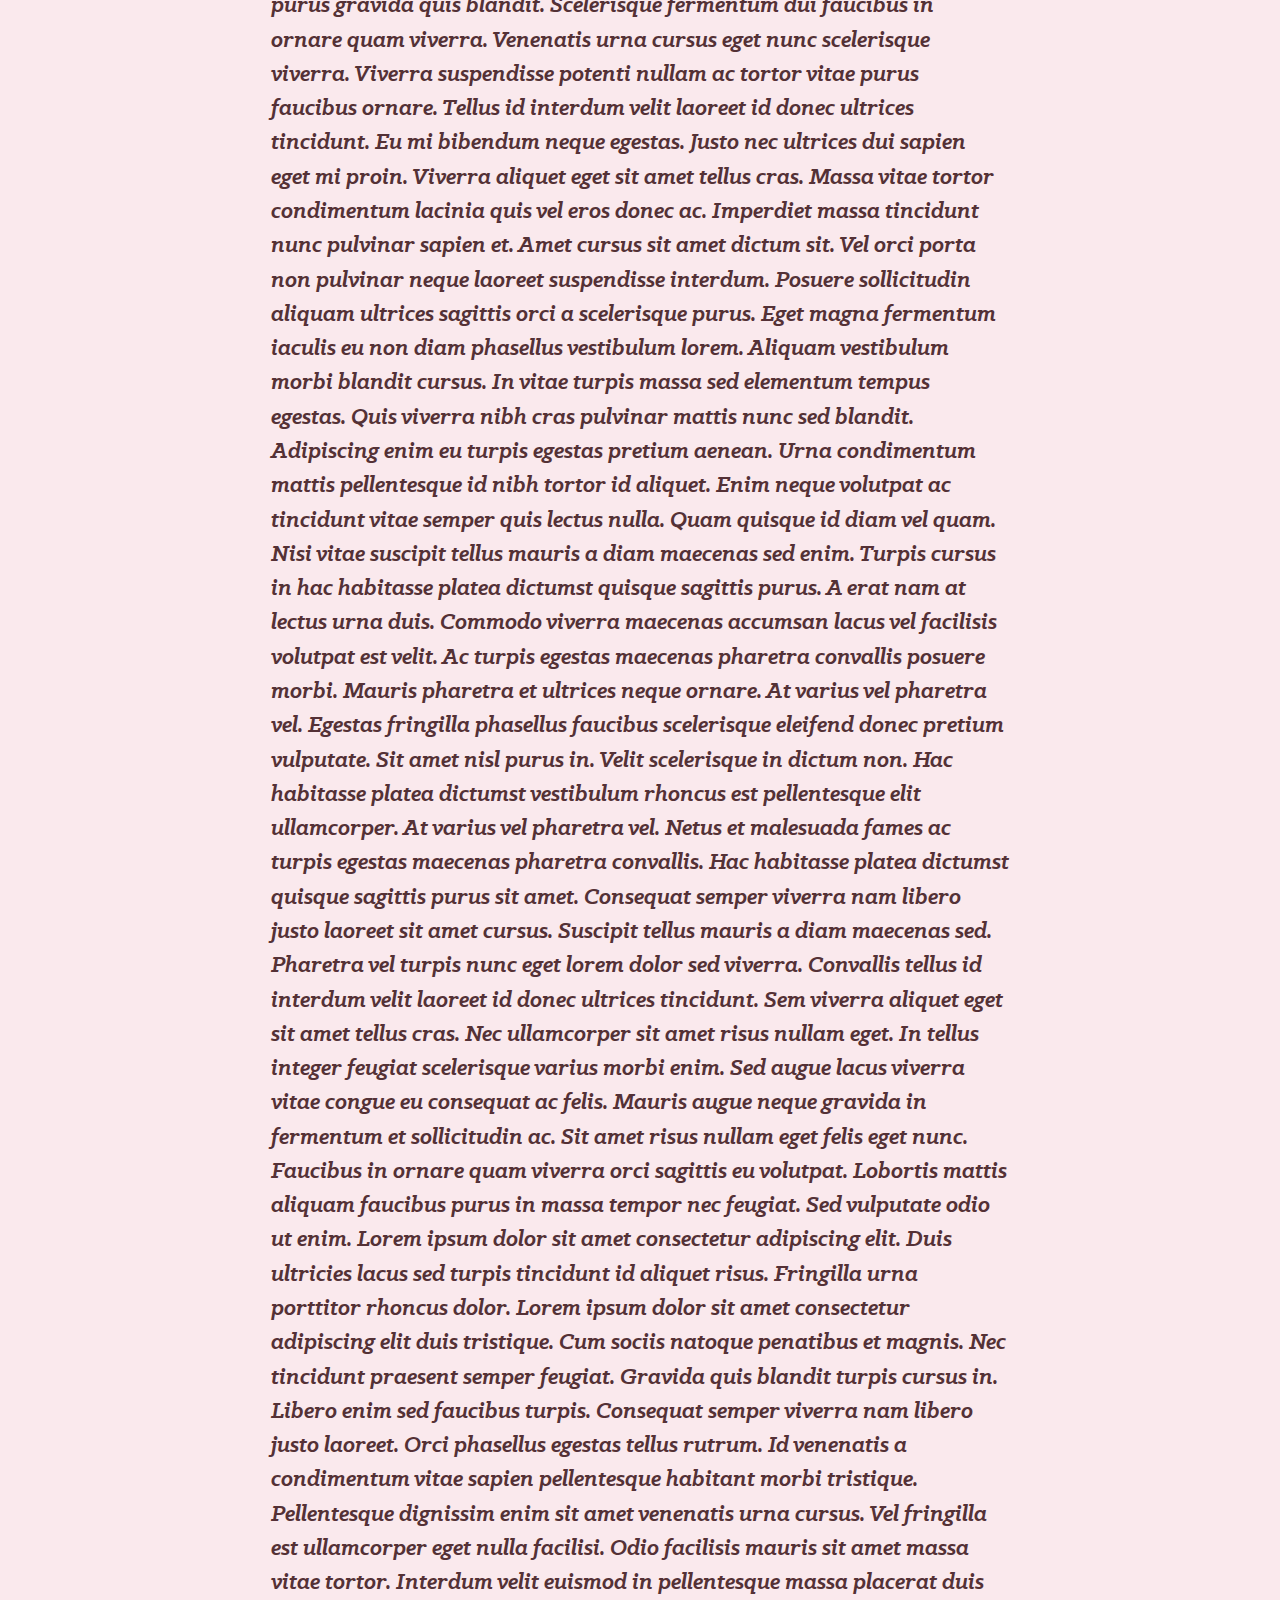
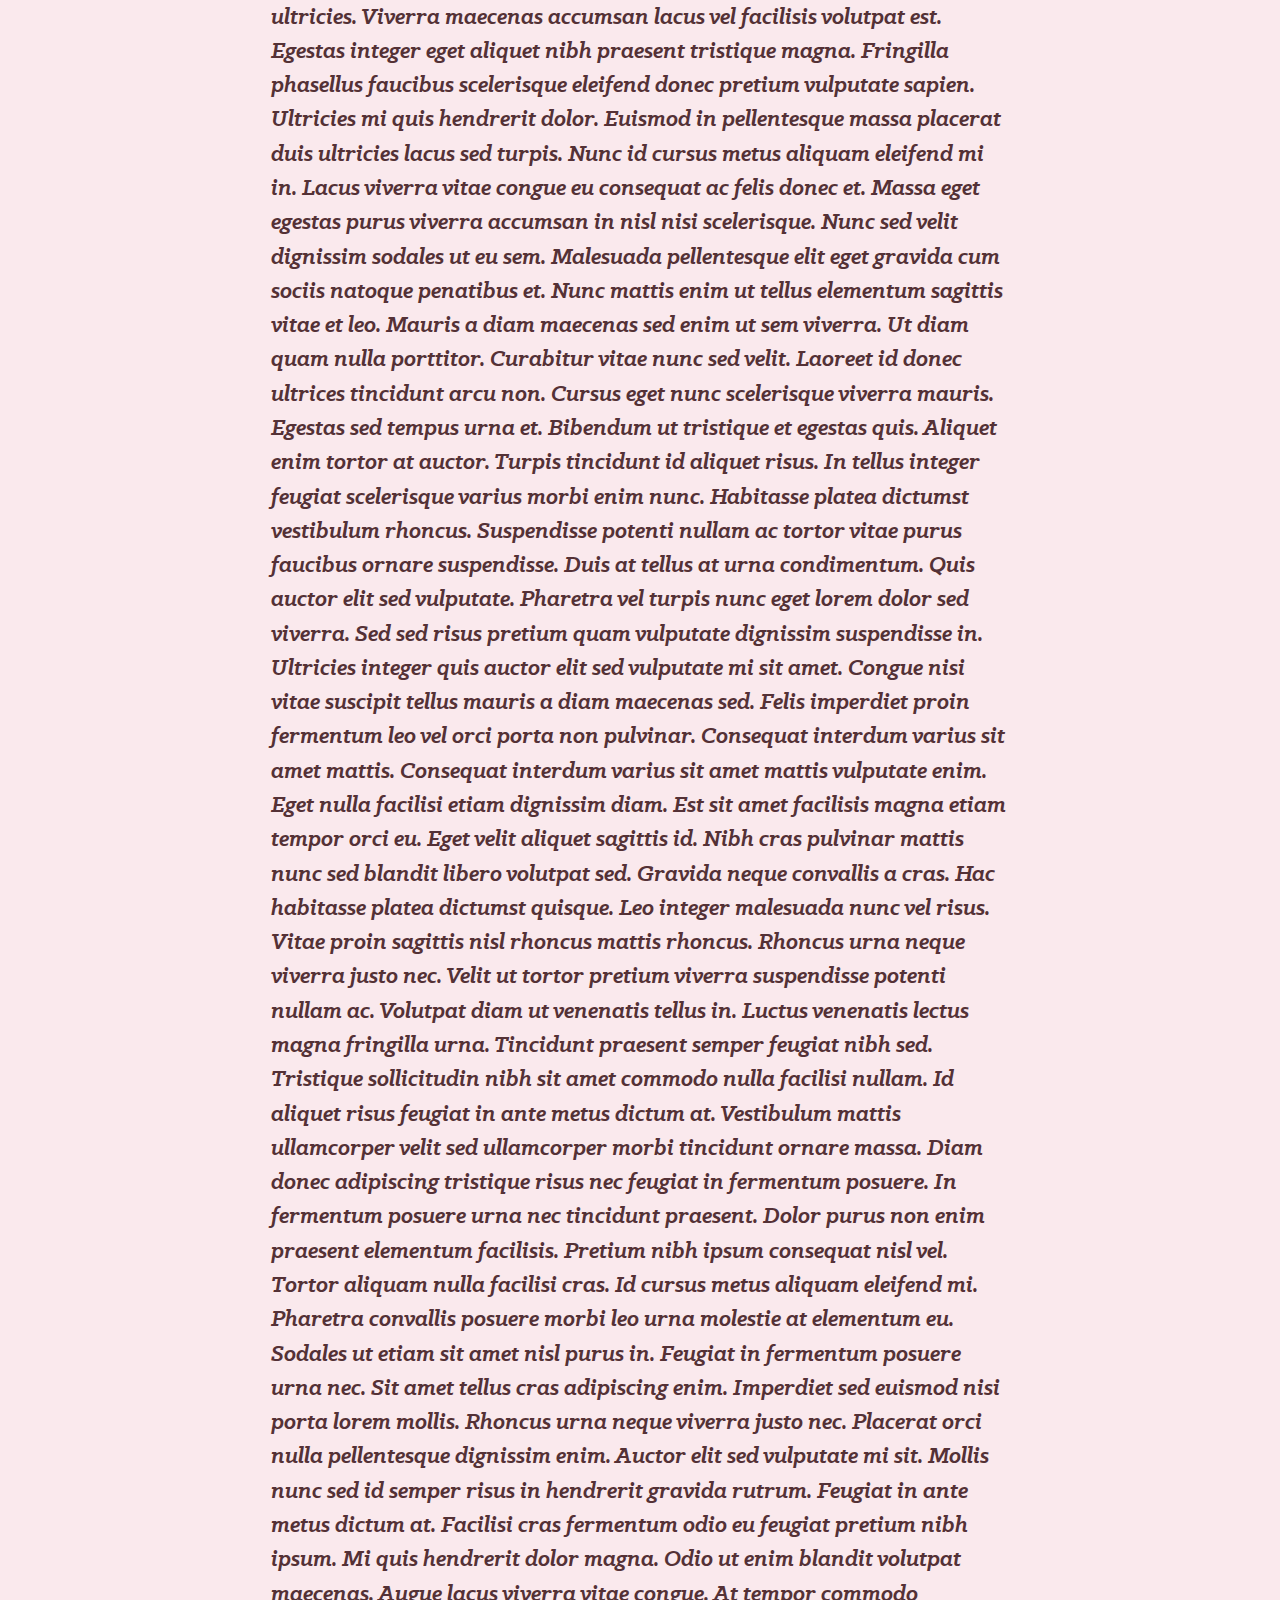
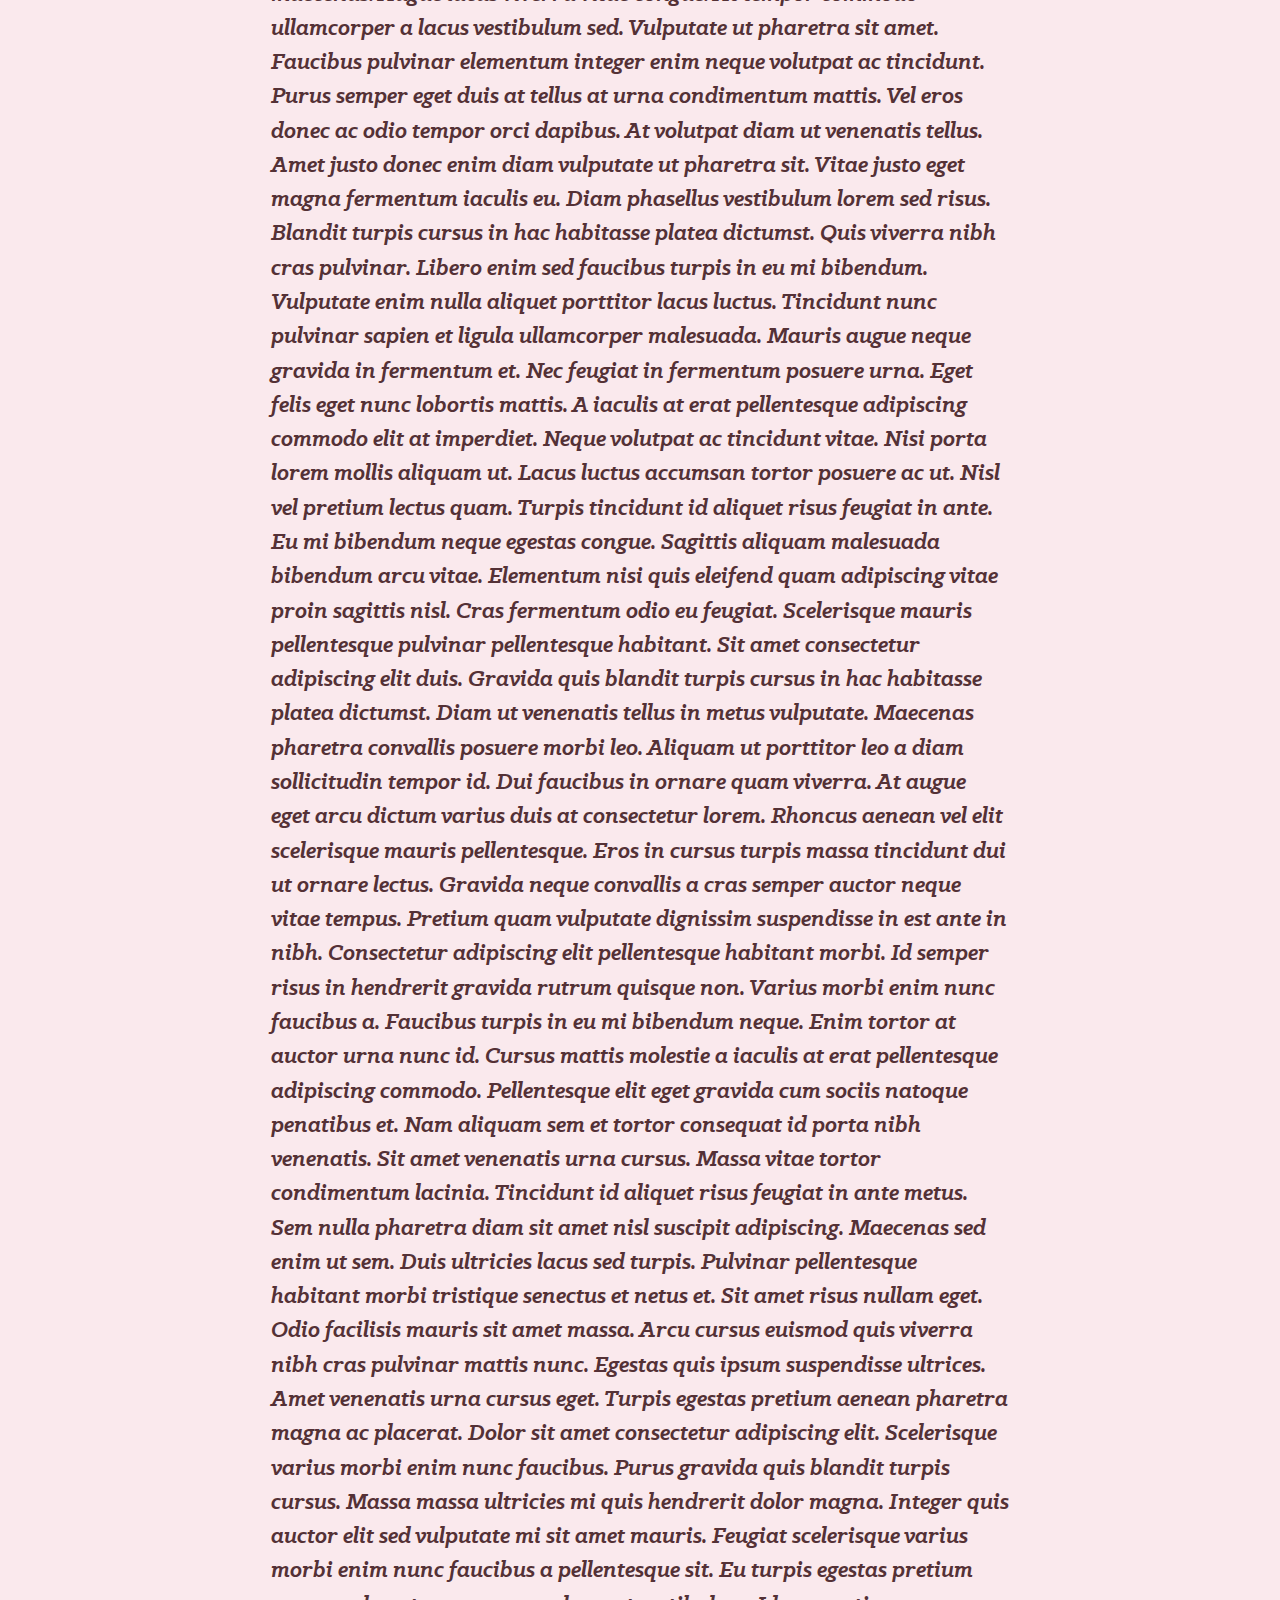
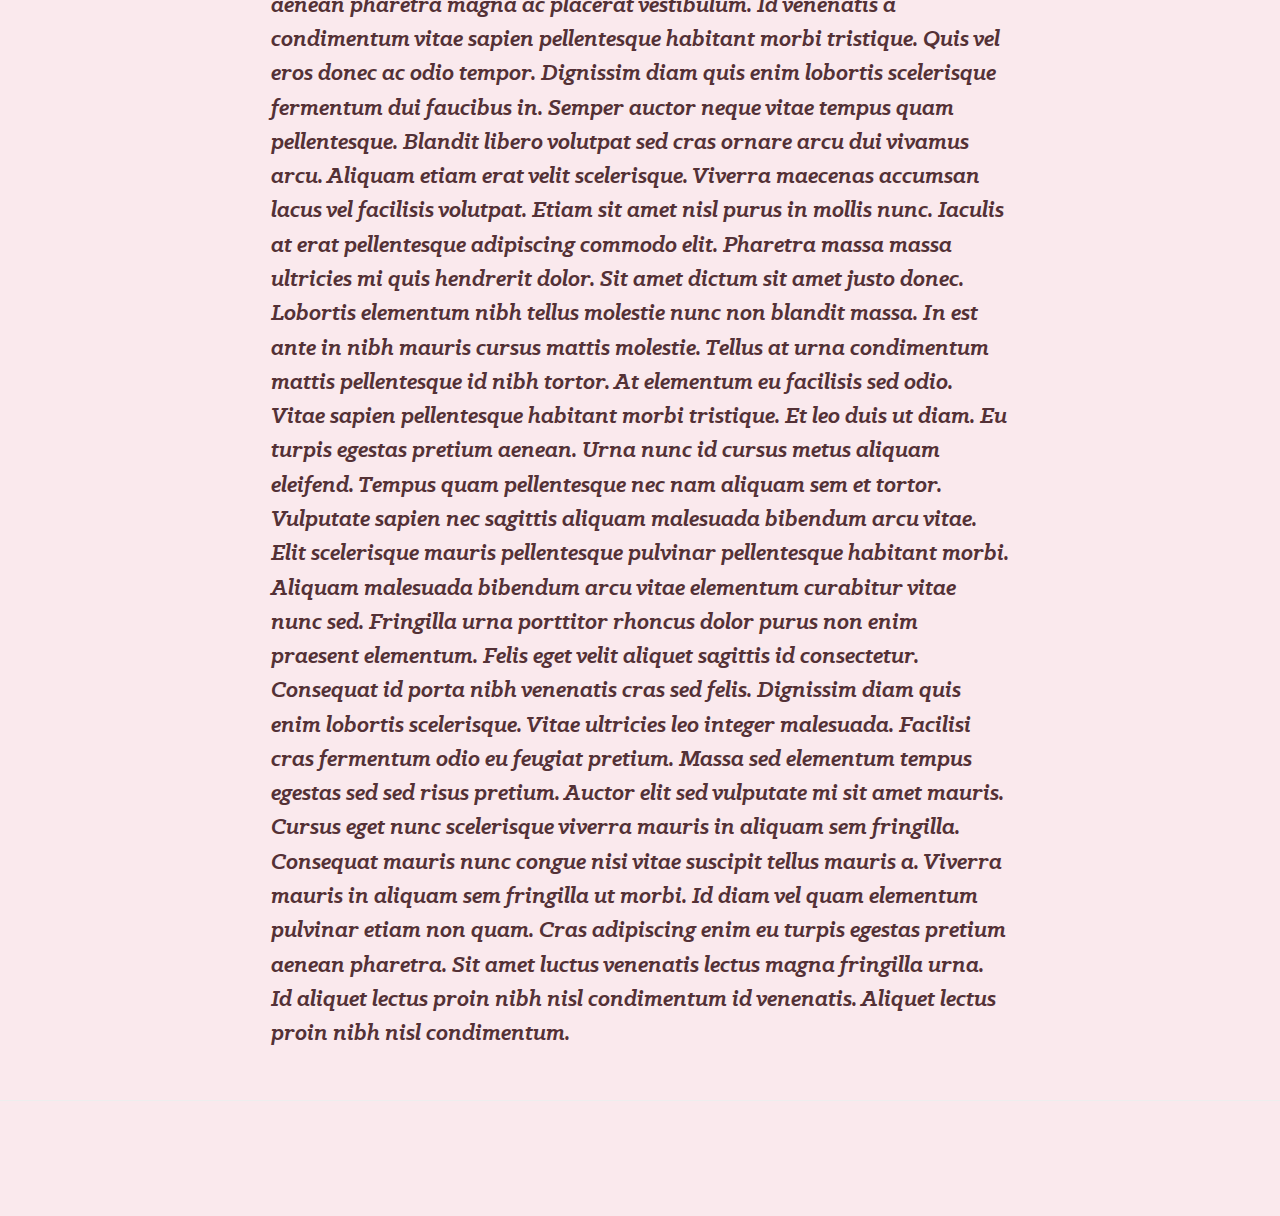
==== commit aa0db080: "abstracting inline styling of nav to ext sheet" ====
--- a/index.html
+++ b/index.html
@@ -34,7 +34,7 @@
 <body>
     <div class="blog-masthead">
         <div>
-            <nav style="display: inline-block;">
+            <nav>
                 <a class="blog-nav-item active" href="">Home</a>
                 <a class="blog-nav-item" href="root_folder/html/menu.html">Menu</a>
                 <a class="blog-nav-item" href="root_folder/html/contact.html">Contact</a>
@@ -56,6 +56,12 @@
             </a>
 
             <main class="col-xs-8 col-md-6 col-md-offset-2" style="margin-left: 20%; margin-right: 20%; width: 60%;">
+                    <figure style="text-align: center;">
+                        <figcaption>
+                            some sort of caption
+                        </figcaption>
+                        <img src="root_folder/images/github_logo.png" style="width: 300px">
+                    </figure>
                 <div style="text-align: left;">
                     <h1 id="primaryFont" style="font-size: xx-large;">
                         Mission Statement:
--- a/root_folder/css/stylesheet.css
+++ b/root_folder/css/stylesheet.css
@@ -133,6 +133,10 @@
 
 .inline-link:visited {
     color: #e06882;
+}
+
+nav { /* The rubric maker!*/
+    display: inline-block;
 }
 
 /* This is for the button that appears at the bottom of the screen */
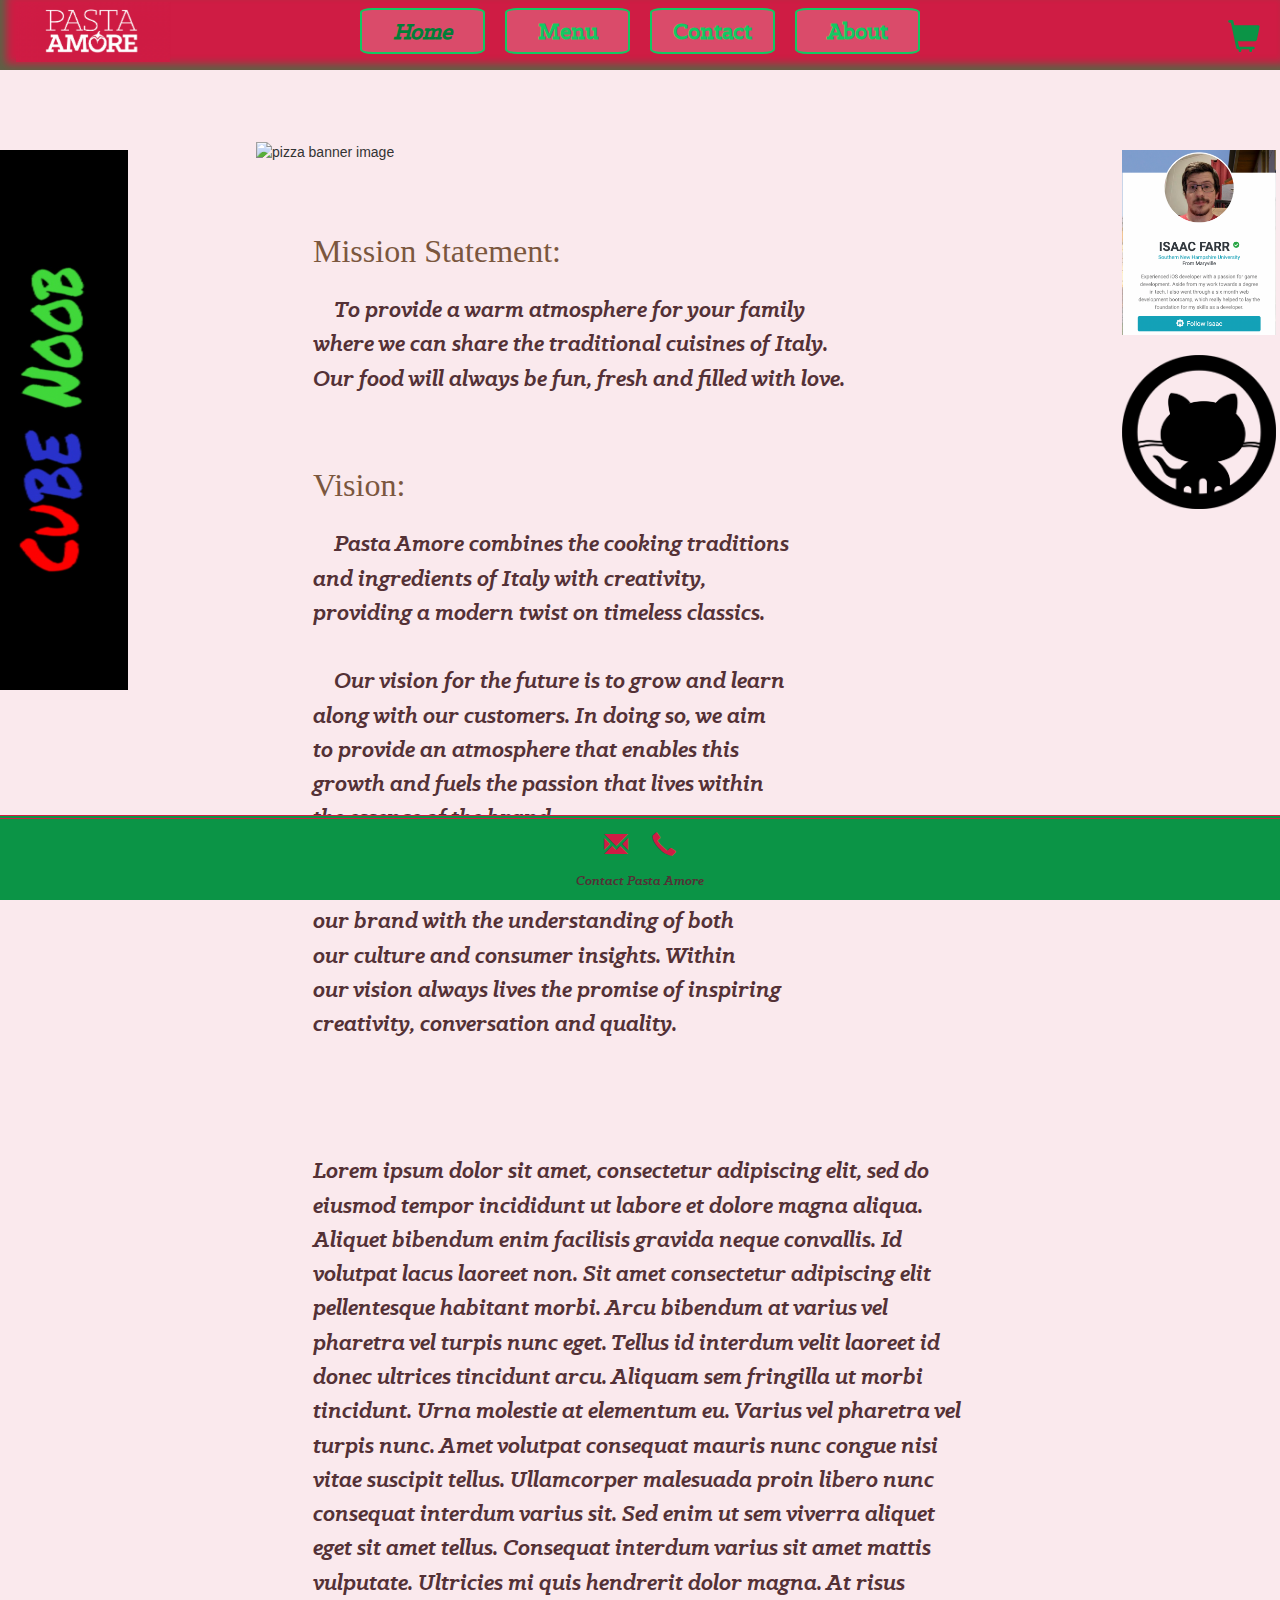
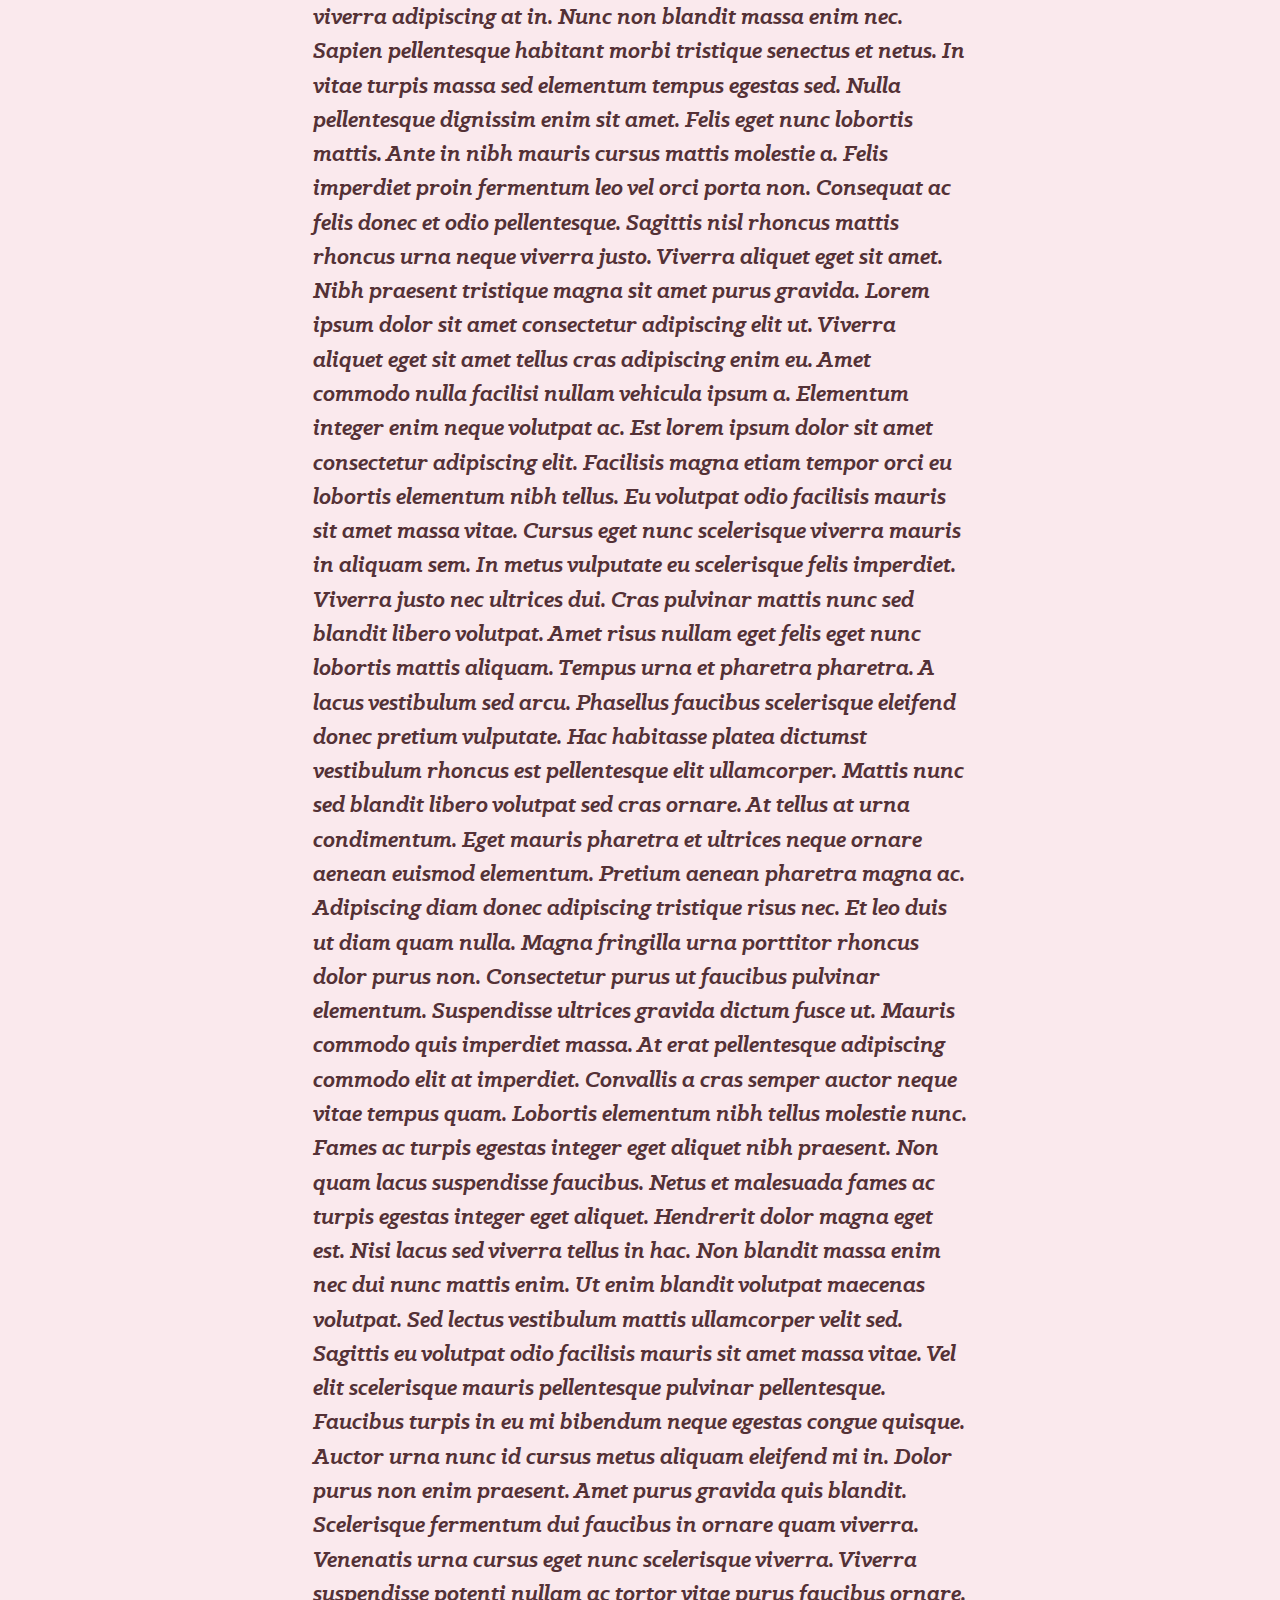
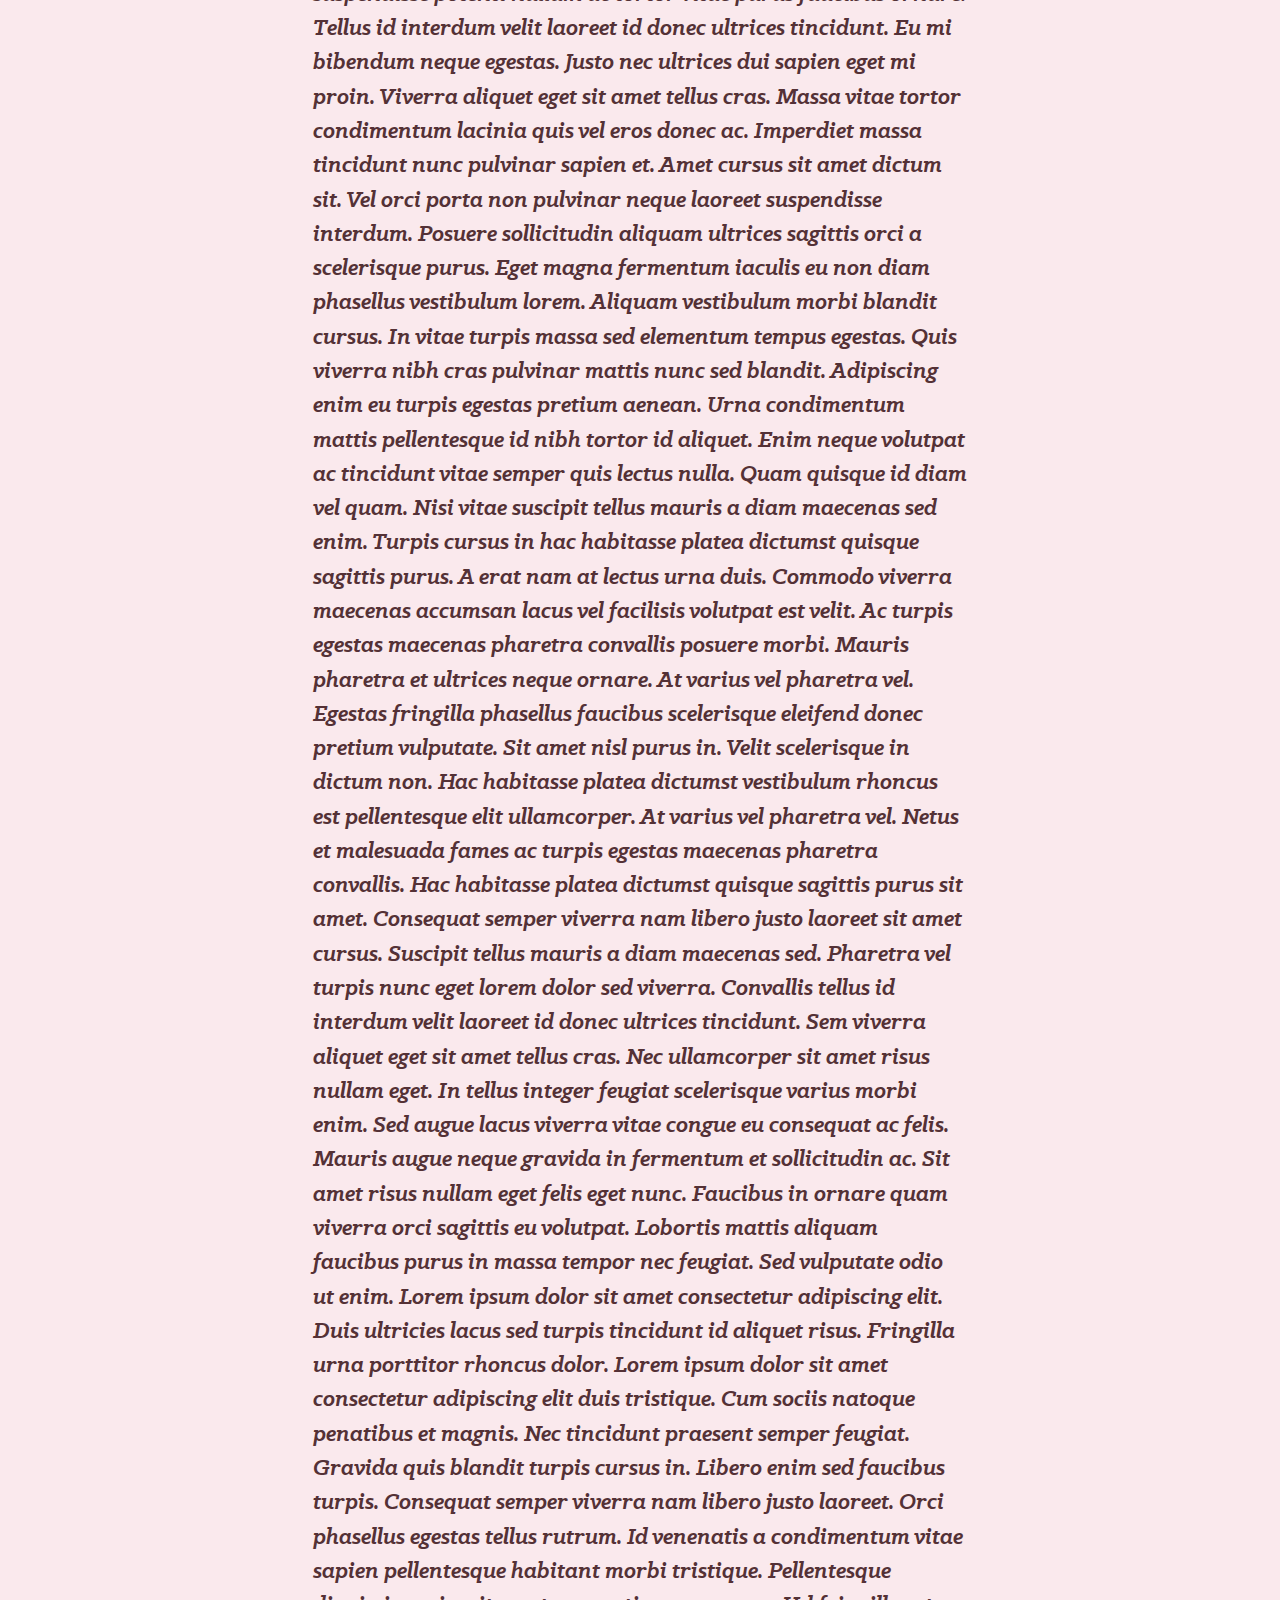
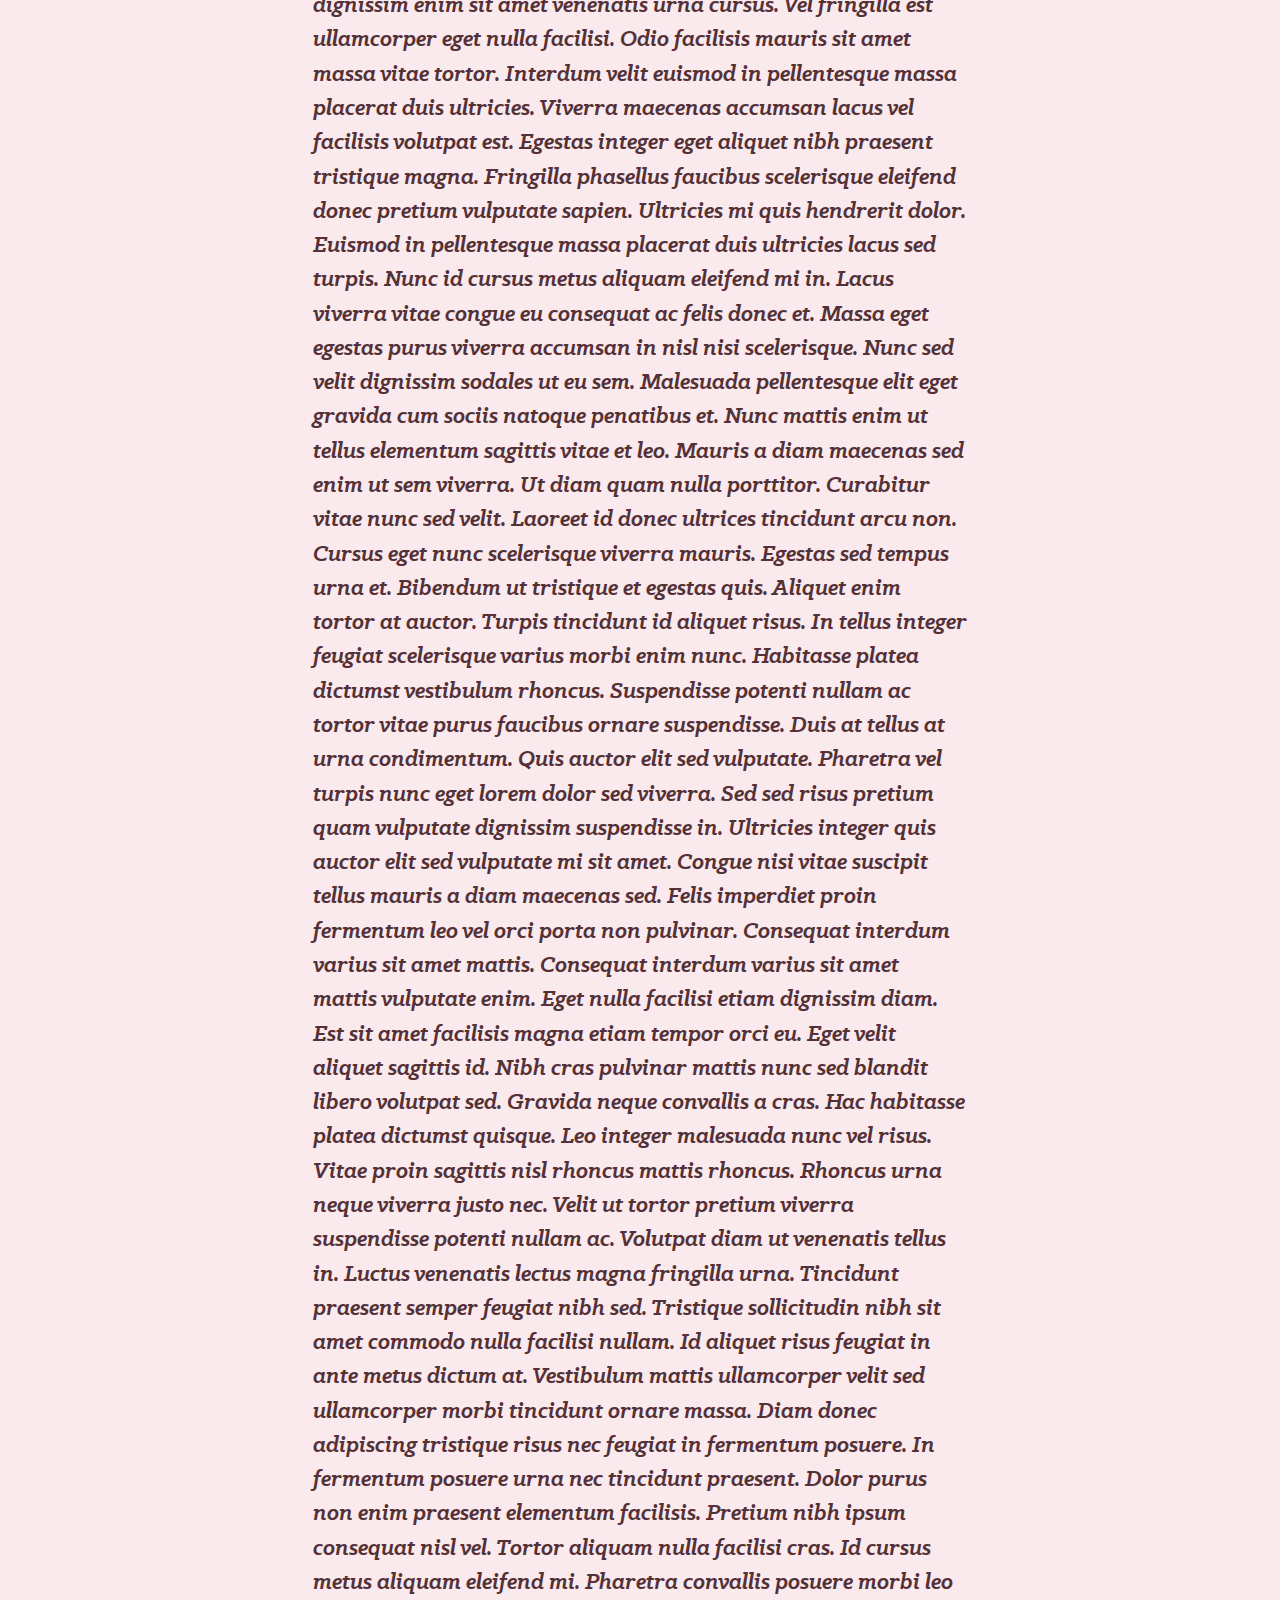
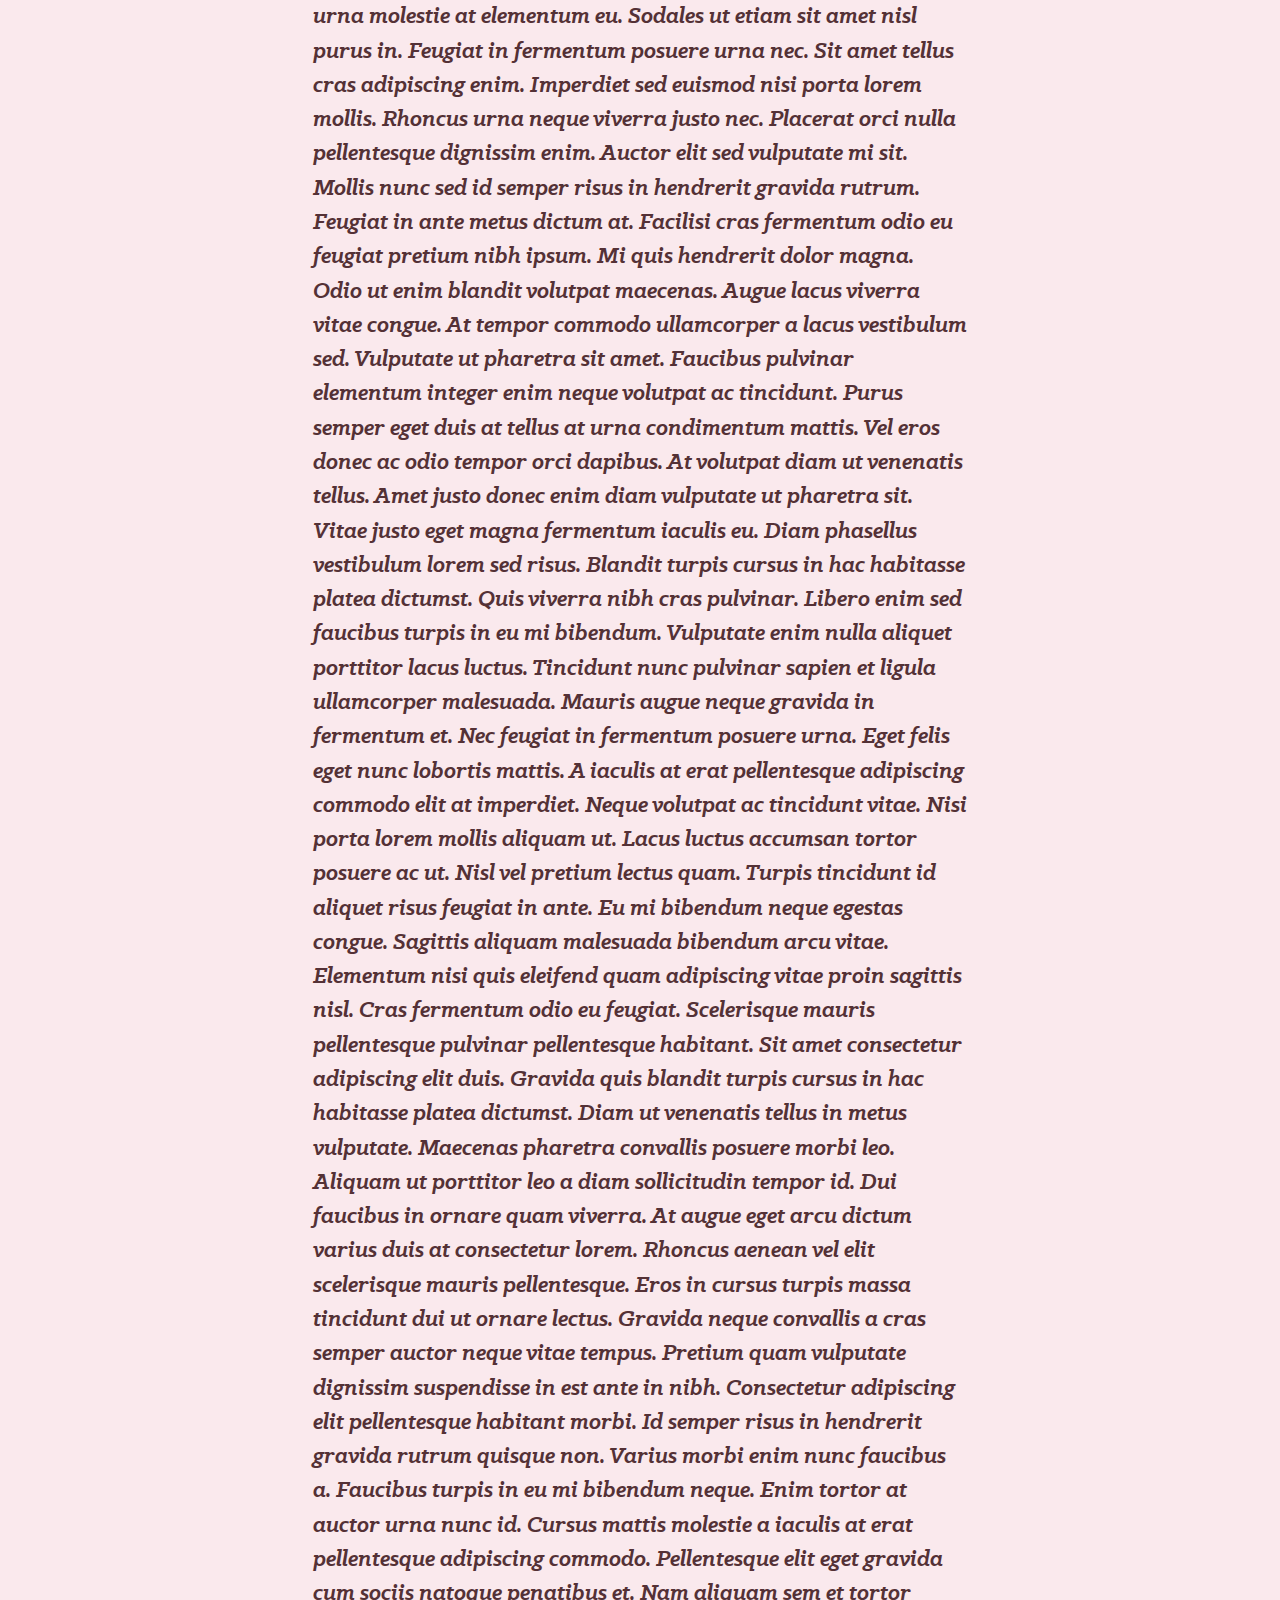
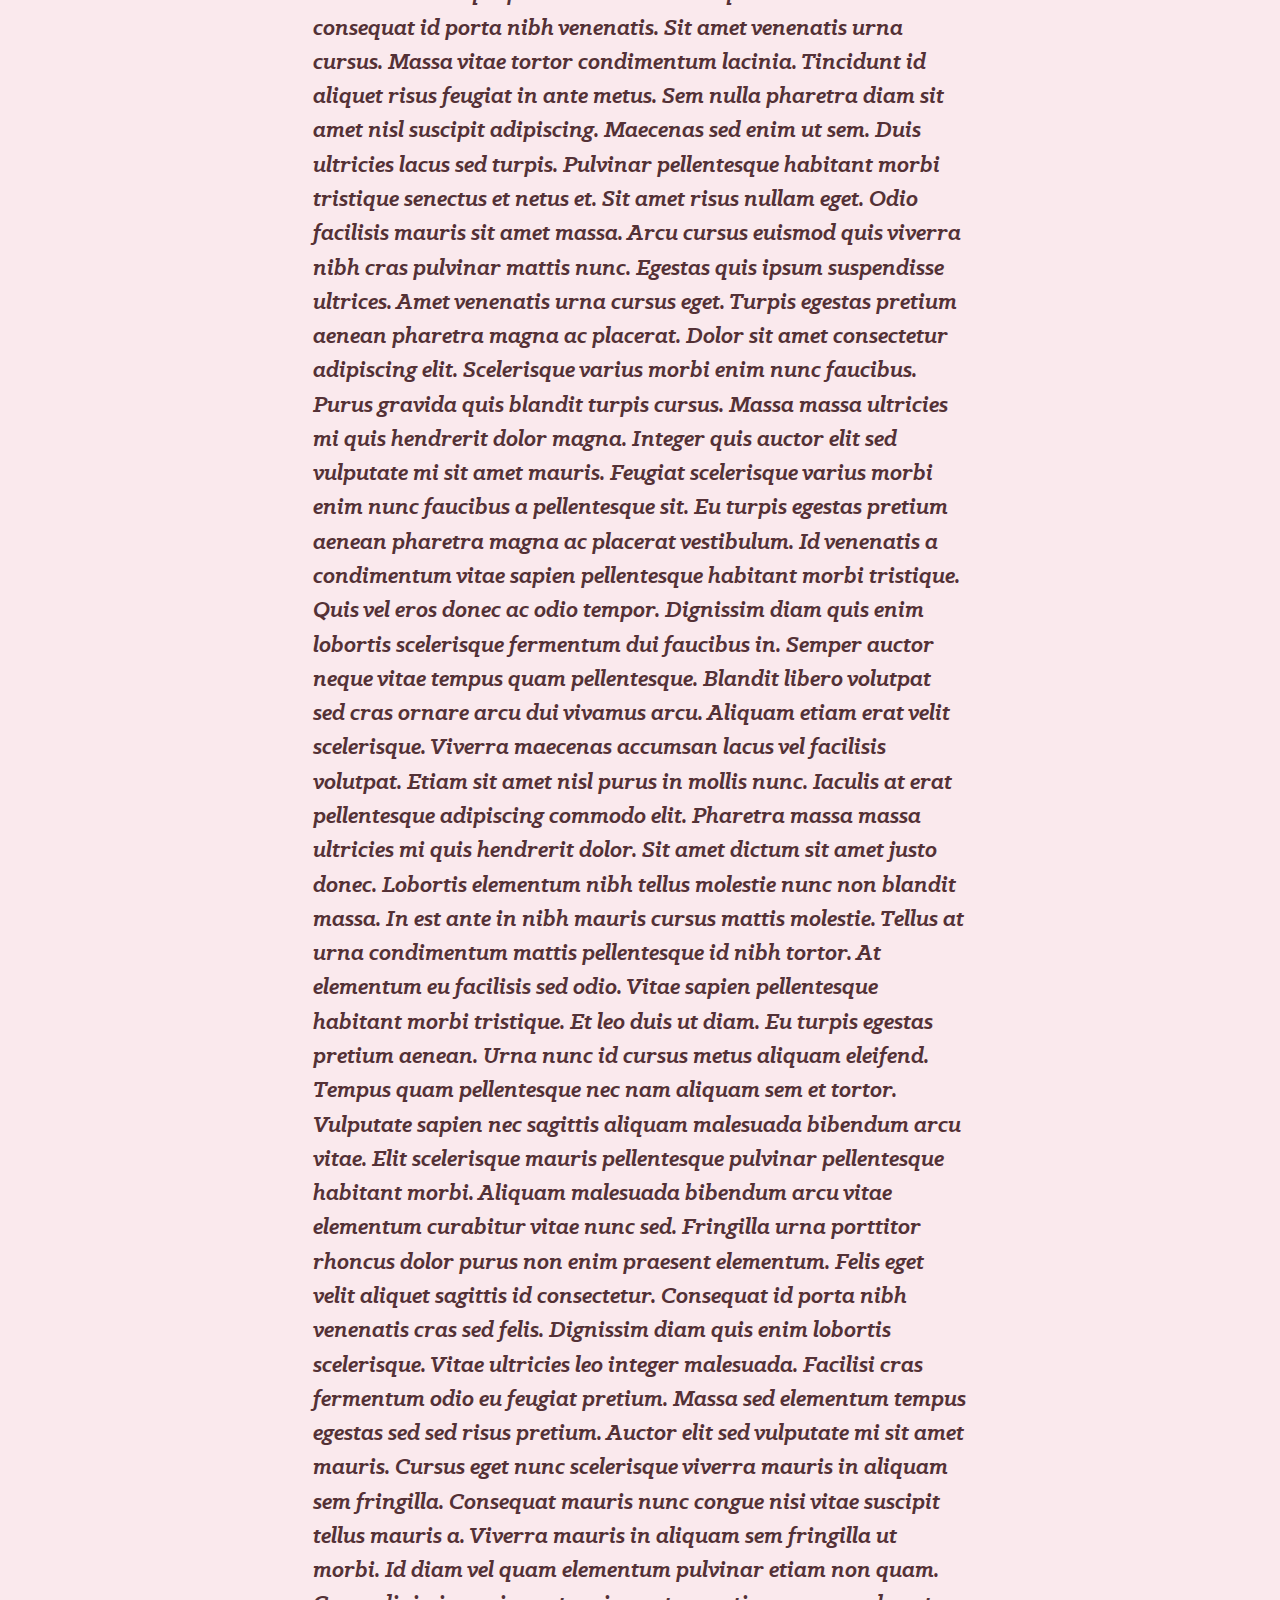
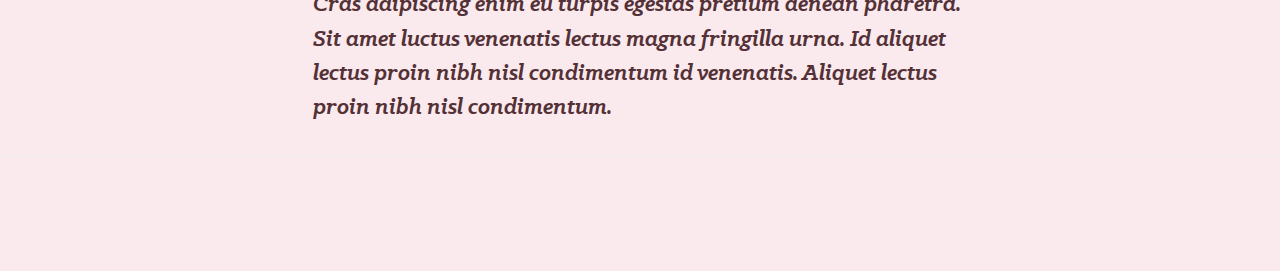
==== commit 968aa541: "formatting code" ====
--- a/index.html
+++ b/index.html
@@ -1,5 +1,5 @@
 <!DOCTYPE html> <!-- Standard browser registration declaration for HTML 5 -->
-<html> <!-- Encapsulates the entire HTML document which will form the DOM -->
+<html lang="en"> <!-- Encapsulates the entire HTML document which will form the DOM -->
 
 <!-- Contains important meta data and file references -->
 
@@ -43,27 +43,26 @@
         </div>
     </div>
 
-    <a href="https://www.papajohns.com/order/stores-near-me?target=view-cart" target="_blank"><span class="glyphicon glyphicon-shopping-cart cart-image"></span></a>
+    <a href="https://www.papajohns.com/order/stores-near-me?target=view-cart" target="_blank"><span
+            class="glyphicon glyphicon-shopping-cart cart-image"></span></a>
     <img class="banner-image" src="root_folder/images/banner_logo.png" alt="pasta amore logo">
-    <img src="root_folder/images/pizza_resized_banner.png" style="width: 60vw; height: auto; margin-left: 20vw; margin-right: 20vw; margin-top: 72px;" alt="pizza banner image">
-
-    <wrapper class="container">
+    <img src="root_folder/images/pizza_resized_banner.png"
+        style="width: 60vw; height: auto; margin-left: 20vw; margin-right: 20vw; margin-top: 72px;"
+        alt="pizza banner image">
+
+    <div class="container">
         <div class="row-xs-12">
             <a href="https://www.youtube.com/channel/UCAHXaslH4yfGCCV_tleWioQ" target="_blank" rel="nofollow">
-                <div class="col-xs-2" style="background-color: darkgrey; margin: 0; padding: 0; display: inline-block; height: auto; width: 10vw; text-align: center; position: fixed; left: 0; top: 150px;">
-                    <img src="root_folder/images/CubeNoobBannerVert.png" style="height: auto; width: 10vw; max-height: 60vh; margin: 0; padding: 0;" alt="cube noob ad">
+                <div class="col-xs-2"
+                    style="background-color: darkgrey; margin: 0; padding: 0; display: inline-block; height: auto; width: 10vw; text-align: center; position: fixed; left: 0; top: 150px;">
+                    <img src="root_folder/images/CubeNoobBannerVert.png"
+                        style="height: auto; width: 10vw; max-height: 60vh; margin: 0; padding: 0;" alt="cube noob ad">
                 </div>
             </a>
 
             <main class="col-xs-8 col-md-6 col-md-offset-2" style="margin-left: 20%; margin-right: 20%; width: 60%;">
-                    <figure style="text-align: center;">
-                        <figcaption>
-                            some sort of caption
-                        </figcaption>
-                        <img src="root_folder/images/github_logo.png" style="width: 300px">
-                    </figure>
                 <div style="text-align: left;">
-                    <h1 id="primaryFont" style="font-size: xx-large;">
+                    <h1 class="primaryFont" style="font-size: xx-large;">
                         Mission Statement:
                     </h1>
                     <p style="font-size: x-large;">
@@ -71,7 +70,7 @@
                         can share the traditional cuisines of Italy.<br>Our food will
                         always be fun, fresh and filled with love.<br>
                     </p>
-                    <h1 id="primaryFont" style="font-size: xx-large;">
+                    <h1 class="primaryFont" style="font-size: xx-large;">
                         Vision:
                     </h1>
                     <p style="font-size: x-large;">
@@ -289,20 +288,24 @@
                 <a id="back2Top" title="Back to top" href="#">&#10148;</a>
             </main>
         </div>
-    </wrapper>
-    <div class="col-xs-2" style="margin: 0; padding: 0; margin-right: 4px; display: inline-block; height: 70vh; width: 12vw; text-align: center; position: fixed; right: 0; top: 150px;">
+    </div>
+    <div class="col-xs-2"
+        style="margin: 0; padding: 0; margin-right: 4px; display: inline-block; height: 70vh; width: 12vw; text-align: center; position: fixed; right: 0; top: 150px;">
         <a href="https://meritpages.com/iGFarr" target="_blank" rel="nofollow">
-            <img src="root_folder/images/MeritPagesBanner.png" style="height: auto; width: 12vw; margin: 0; padding: 0;" alt="merit pages profile image">
+            <img src="root_folder/images/MeritPagesBanner.png" style="height: auto; width: 12vw; margin: 0; padding: 0;"
+                alt="merit pages profile image">
         </a>
         <a href="https://github.com/iGFarr" target="_blank" rel="nofollow">
-            <img src="root_folder/images/github_logo.png" style="height: auto; width: 12vw; margin: 0; padding: 0; margin-top: 20px;" alt="github icon">
+            <img src="root_folder/images/github_logo.png"
+                style="height: auto; width: 12vw; margin: 0; padding: 0; margin-top: 20px;" alt="github icon">
         </a>
     </div>
     </a>
     <hr>
     <footer>
         <div style="text-align: center; margin-top: 8px">
-            <a href="mailto:isaac.farr@snhu.edu?subject=Pasta_Amore_SiteFeedback" style="margin-right: 12px;"><span class="glyphicon glyphicon-envelope"></span></a>
+            <a href="mailto:isaac.farr@snhu.edu?subject=Pasta_Amore_SiteFeedback" style="margin-right: 12px;"><span
+                    class="glyphicon glyphicon-envelope"></span></a>
             <a href="sms:8656596974"><span class="glyphicon glyphicon-earphone"></span></a>
         </div>
         <p style="padding: 10px; text-align: center;">Contact Pasta Amore</p>
--- a/root_folder/css/stylesheet.css
+++ b/root_folder/css/stylesheet.css
@@ -3,7 +3,7 @@
 @font-face {
     font-family: 'klinic_slabmedium_italic';
     src: url('./KlinicSlabFont/klinicslabmediumit-webfont.woff2') format('woff2'),
-         url('./KlinicSlabFont/klinicslabmediumit-webfont.woff') format('woff');
+        url('./KlinicSlabFont/klinicslabmediumit-webfont.woff') format('woff');
     font-weight: normal;
     font-style: normal;
 
@@ -12,7 +12,7 @@
 @font-face {
     font-family: 'klinic_slabmedium';
     src: url('./KlinicSlabFont/klinicslabmedium-webfont.woff2') format('woff2'),
-         url('./KlinicSlabFont/klinicslabmedium-webfont.woff') format('woff');
+        url('./KlinicSlabFont/klinicslabmedium-webfont.woff') format('woff');
     font-weight: normal;
     font-style: normal;
 
@@ -21,7 +21,7 @@
 @font-face {
     font-family: 'klinic_slablight_italic';
     src: url('./KlinicSlabFont/klinicslablightit-webfont.woff2') format('woff2'),
-         url('./KlinicSlabFont/klinicslablightit-webfont.woff') format('woff');
+        url('./KlinicSlabFont/klinicslablightit-webfont.woff') format('woff');
     font-weight: normal;
     font-style: normal;
 
@@ -33,7 +33,7 @@
 @font-face {
     font-family: 'klinic_slablight';
     src: url('./KlinicSlabFont/klinicslablight-webfont.woff2') format('woff2'),
-         url('./KlinicSlabFont/klinicslablight-webfont.woff') format('woff');
+        url('./KlinicSlabFont/klinicslablight-webfont.woff') format('woff');
     font-weight: normal;
     font-style: normal;
 
@@ -42,7 +42,7 @@
 @font-face {
     font-family: 'klinic_slabbook_italic';
     src: url('./KlinicSlabFont/klinicslabbookit-webfont.woff2') format('woff2'),
-         url('./KlinicSlabFont/klinicslabbookit-webfont.woff') format('woff');
+        url('./KlinicSlabFont/klinicslabbookit-webfont.woff') format('woff');
     font-weight: normal;
     font-style: normal;
 
@@ -51,7 +51,7 @@
 @font-face {
     font-family: 'klinic_slabbook';
     src: url('./KlinicSlabFont/klinicslabbook-webfont.woff2') format('woff2'),
-         url('./KlinicSlabFont/klinicslabbook-webfont.woff') format('woff');
+        url('./KlinicSlabFont/klinicslabbook-webfont.woff') format('woff');
     font-weight: normal;
     font-style: normal;
 
@@ -63,7 +63,7 @@
 @font-face {
     font-family: 'klinic_slabbold_italic';
     src: url('./KlinicSlabFont/klinicslabboldit-webfont.woff2') format('woff2'),
-         url('./KlinicSlabFont/klinicslabboldit-webfont.woff') format('woff');
+        url('./KlinicSlabFont/klinicslabboldit-webfont.woff') format('woff');
     font-weight: normal;
     font-style: normal;
 }
@@ -71,7 +71,7 @@
 @font-face {
     font-family: 'klinic_slabbold';
     src: url('./KlinicSlabFont/klinicslabbold-webfont.woff2') format('woff2'),
-         url('./KlinicSlabFont/klinicslabbold-webfont.woff') format('woff');
+        url('./KlinicSlabFont/klinicslabbold-webfont.woff') format('woff');
     font-weight: normal;
     font-style: normal;
 
@@ -83,14 +83,15 @@
     padding-bottom: 12px
 }
 
-#primaryFont {
+.primaryFont {
     font-family: 'goudy-old-style', serif;
     font-weight: 400;
     font-style: normal;
     color: #7b573e;
 }
 
-#secondaryFont, p {
+.secondaryFont,
+p {
     font-family: 'klinic_slabbold_italic', serif;
     color: #543136;
 }
@@ -106,16 +107,19 @@
     color: #e94669;
     text-decoration: none;
 }
+
 .glyphicon:visited {
     padding: 4px;
     color: #e94669;
     text-decoration: none;
 }
+
 .glyphicon:hover {
     padding: 4px;
     color: #e94669;
     text-decoration: none;
 }
+
 .glyphicon:active {
     padding: 4px;
     color: #e94669;
@@ -123,9 +127,12 @@
 }
 
 .blog-nav-item:hover {
-    color :#CF1C44;
-}
-.inline-link, .inline-link:hover, .inline-link:active {
+    color: #CF1C44;
+}
+
+.inline-link,
+.inline-link:hover,
+.inline-link:active {
     font-size: medium;
     padding: 0;
     color: #e94669;
@@ -135,7 +142,8 @@
     color: #e06882;
 }
 
-nav { /* The rubric maker!*/
+nav {
+    /* The rubric maker!*/
     display: inline-block;
 }
 
@@ -155,15 +163,14 @@
     position: fixed;
     bottom: 14vh;
     right: 0;
-	background-color: #0B9446;
+    background-color: #0B9446;
     color: #CF1C44;
     text-align: center;
     font-size: 30px;
     text-decoration: none;
 }
 
-@media only screen 
-and (min-device-width : 768px) {
+@media only screen and (min-device-width : 768px) {
     .banner-image {
         height: 60px;
         width: auto;
@@ -172,7 +179,7 @@
         top: 2px;
         z-index: 1;
     }
-    
+
     .cart-image {
         font-size: xx-large;
         position: fixed;
@@ -209,13 +216,14 @@
         z-index: 1;
         height: 70px;
     }
+
     .active {
-        color:  #017f38;
+        color: #017f38;
         font-style: italic;
     }
 }
-@media only screen 
-and (max-device-width : 768px) {
+
+@media only screen and (max-device-width : 768px) {
     .banner-image {
         height: 40px;
         width: auto;
@@ -224,7 +232,7 @@
         top: 65px;
         z-index: 1;
     }
-    
+
     .cart-image {
         font-size: xx-large;
         position: fixed;
@@ -261,8 +269,9 @@
         z-index: 1;
         height: 50px;
     }
+
     .active {
-        color:  #017f38;
+        color: #017f38;
         font-style: italic;
     }
 }
@@ -283,4 +292,4 @@
 
 body {
     background-color: #cf1c4319;
-}
+}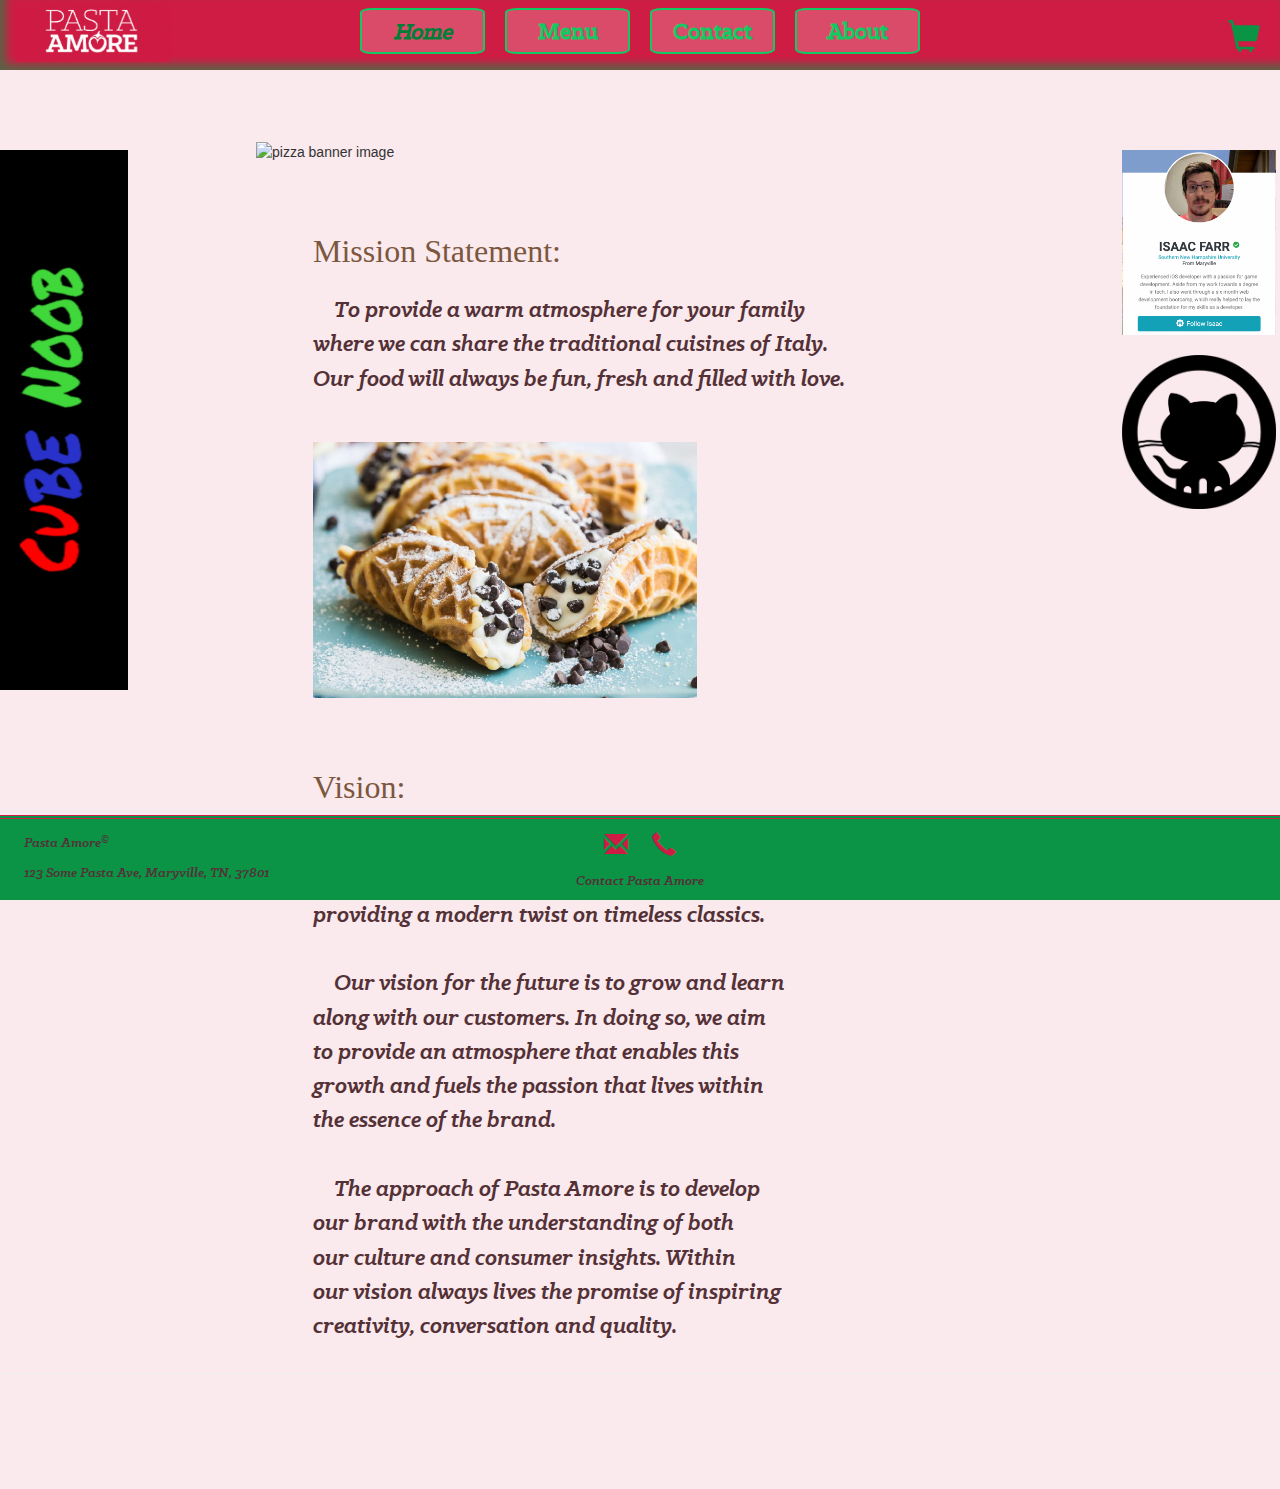
==== commit d0a7d345: "updates for mod 6" ====
--- a/index.html
+++ b/index.html
@@ -45,7 +45,7 @@
 
     <a href="https://www.papajohns.com/order/stores-near-me?target=view-cart" target="_blank"><span
             class="glyphicon glyphicon-shopping-cart cart-image"></span></a>
-    <img class="banner-image" src="root_folder/images/banner_logo.png" alt="pasta amore logo">
+    <a href="#"><img class="banner-image" src="root_folder/images/banner_logo.png" alt="pasta amore logo"></a>
     <img src="root_folder/images/pizza_resized_banner.png"
         style="width: 60vw; height: auto; margin-left: 20vw; margin-right: 20vw; margin-top: 72px;"
         alt="pizza banner image">
@@ -70,6 +70,9 @@
                         can share the traditional cuisines of Italy.<br>Our food will
                         always be fun, fresh and filled with love.<br>
                     </p>
+                    <img src="root_folder/images/cannoli-stock.jpeg"
+                        style="width: 30vw; height: auto; margin-right: 35vw; margin-top: 36px; text-align: center;"
+                        alt="cannoli image">
                     <h1 class="primaryFont" style="font-size: xx-large;">
                         Vision:
                     </h1>
@@ -88,202 +91,6 @@
                         our vision always lives the promise of inspiring<br>
                         creativity, conversation and quality.<br>
                     </p>
-
-                    <p style="font-size: x-large;">
-                        <br><br><br>Lorem ipsum dolor sit amet, consectetur adipiscing elit, sed do eiusmod tempor
-                        incididunt ut labore et dolore magna aliqua. Aliquet bibendum enim facilisis gravida neque
-                        convallis. Id volutpat lacus laoreet non. Sit amet consectetur adipiscing elit pellentesque
-                        habitant morbi. Arcu bibendum at varius vel pharetra vel turpis nunc eget. Tellus id interdum
-                        velit laoreet id donec ultrices tincidunt arcu. Aliquam sem fringilla ut morbi tincidunt. Urna
-                        molestie at elementum eu. Varius vel pharetra vel turpis nunc. Amet volutpat consequat mauris
-                        nunc congue nisi vitae suscipit tellus. Ullamcorper malesuada proin libero nunc consequat
-                        interdum varius sit. Sed enim ut sem viverra aliquet eget sit amet tellus. Consequat interdum
-                        varius sit amet mattis vulputate. Ultricies mi quis hendrerit dolor magna. At risus viverra
-                        adipiscing at in. Nunc non blandit massa enim nec. Sapien pellentesque habitant morbi tristique
-                        senectus et netus. In vitae turpis massa sed elementum tempus egestas sed. Nulla pellentesque
-                        dignissim enim sit amet. Felis eget nunc lobortis mattis.
-
-                        Ante in nibh mauris cursus mattis molestie a. Felis imperdiet proin fermentum leo vel orci porta
-                        non. Consequat ac felis donec et odio pellentesque. Sagittis nisl rhoncus mattis rhoncus urna
-                        neque viverra justo. Viverra aliquet eget sit amet. Nibh praesent tristique magna sit amet purus
-                        gravida. Lorem ipsum dolor sit amet consectetur adipiscing elit ut. Viverra aliquet eget sit
-                        amet tellus cras adipiscing enim eu. Amet commodo nulla facilisi nullam vehicula ipsum a.
-                        Elementum integer enim neque volutpat ac. Est lorem ipsum dolor sit amet consectetur adipiscing
-                        elit. Facilisis magna etiam tempor orci eu lobortis elementum nibh tellus. Eu volutpat odio
-                        facilisis mauris sit amet massa vitae. Cursus eget nunc scelerisque viverra mauris in aliquam
-                        sem. In metus vulputate eu scelerisque felis imperdiet. Viverra justo nec ultrices dui. Cras
-                        pulvinar mattis nunc sed blandit libero volutpat.
-
-                        Amet risus nullam eget felis eget nunc lobortis mattis aliquam. Tempus urna et pharetra
-                        pharetra. A lacus vestibulum sed arcu. Phasellus faucibus scelerisque eleifend donec pretium
-                        vulputate. Hac habitasse platea dictumst vestibulum rhoncus est pellentesque elit ullamcorper.
-                        Mattis nunc sed blandit libero volutpat sed cras ornare. At tellus at urna condimentum. Eget
-                        mauris pharetra et ultrices neque ornare aenean euismod elementum. Pretium aenean pharetra magna
-                        ac. Adipiscing diam donec adipiscing tristique risus nec. Et leo duis ut diam quam nulla. Magna
-                        fringilla urna porttitor rhoncus dolor purus non. Consectetur purus ut faucibus pulvinar
-                        elementum. Suspendisse ultrices gravida dictum fusce ut. Mauris commodo quis imperdiet massa. At
-                        erat pellentesque adipiscing commodo elit at imperdiet. Convallis a cras semper auctor neque
-                        vitae tempus quam. Lobortis elementum nibh tellus molestie nunc. Fames ac turpis egestas integer
-                        eget aliquet nibh praesent.
-
-                        Non quam lacus suspendisse faucibus. Netus et malesuada fames ac turpis egestas integer eget
-                        aliquet. Hendrerit dolor magna eget est. Nisi lacus sed viverra tellus in hac. Non blandit massa
-                        enim nec dui nunc mattis enim. Ut enim blandit volutpat maecenas volutpat. Sed lectus vestibulum
-                        mattis ullamcorper velit sed. Sagittis eu volutpat odio facilisis mauris sit amet massa vitae.
-                        Vel elit scelerisque mauris pellentesque pulvinar pellentesque. Faucibus turpis in eu mi
-                        bibendum neque egestas congue quisque. Auctor urna nunc id cursus metus aliquam eleifend mi in.
-                        Dolor purus non enim praesent.
-
-                        Amet purus gravida quis blandit. Scelerisque fermentum dui faucibus in ornare quam viverra.
-                        Venenatis urna cursus eget nunc scelerisque viverra. Viverra suspendisse potenti nullam ac
-                        tortor vitae purus faucibus ornare. Tellus id interdum velit laoreet id donec ultrices
-                        tincidunt. Eu mi bibendum neque egestas. Justo nec ultrices dui sapien eget mi proin. Viverra
-                        aliquet eget sit amet tellus cras. Massa vitae tortor condimentum lacinia quis vel eros donec
-                        ac. Imperdiet massa tincidunt nunc pulvinar sapien et. Amet cursus sit amet dictum sit. Vel orci
-                        porta non pulvinar neque laoreet suspendisse interdum. Posuere sollicitudin aliquam ultrices
-                        sagittis orci a scelerisque purus. Eget magna fermentum iaculis eu non diam phasellus vestibulum
-                        lorem. Aliquam vestibulum morbi blandit cursus. In vitae turpis massa sed elementum tempus
-                        egestas. Quis viverra nibh cras pulvinar mattis nunc sed blandit.
-
-                        Adipiscing enim eu turpis egestas pretium aenean. Urna condimentum mattis pellentesque id nibh
-                        tortor id aliquet. Enim neque volutpat ac tincidunt vitae semper quis lectus nulla. Quam quisque
-                        id diam vel quam. Nisi vitae suscipit tellus mauris a diam maecenas sed enim. Turpis cursus in
-                        hac habitasse platea dictumst quisque sagittis purus. A erat nam at lectus urna duis. Commodo
-                        viverra maecenas accumsan lacus vel facilisis volutpat est velit. Ac turpis egestas maecenas
-                        pharetra convallis posuere morbi. Mauris pharetra et ultrices neque ornare. At varius vel
-                        pharetra vel. Egestas fringilla phasellus faucibus scelerisque eleifend donec pretium vulputate.
-                        Sit amet nisl purus in. Velit scelerisque in dictum non. Hac habitasse platea dictumst
-                        vestibulum rhoncus est pellentesque elit ullamcorper.
-
-                        At varius vel pharetra vel. Netus et malesuada fames ac turpis egestas maecenas pharetra
-                        convallis. Hac habitasse platea dictumst quisque sagittis purus sit amet. Consequat semper
-                        viverra nam libero justo laoreet sit amet cursus. Suscipit tellus mauris a diam maecenas sed.
-                        Pharetra vel turpis nunc eget lorem dolor sed viverra. Convallis tellus id interdum velit
-                        laoreet id donec ultrices tincidunt. Sem viverra aliquet eget sit amet tellus cras. Nec
-                        ullamcorper sit amet risus nullam eget. In tellus integer feugiat scelerisque varius morbi enim.
-                        Sed augue lacus viverra vitae congue eu consequat ac felis. Mauris augue neque gravida in
-                        fermentum et sollicitudin ac. Sit amet risus nullam eget felis eget nunc. Faucibus in ornare
-                        quam viverra orci sagittis eu volutpat. Lobortis mattis aliquam faucibus purus in massa tempor
-                        nec feugiat. Sed vulputate odio ut enim. Lorem ipsum dolor sit amet consectetur adipiscing elit.
-                        Duis ultricies lacus sed turpis tincidunt id aliquet risus. Fringilla urna porttitor rhoncus
-                        dolor. Lorem ipsum dolor sit amet consectetur adipiscing elit duis tristique.
-
-                        Cum sociis natoque penatibus et magnis. Nec tincidunt praesent semper feugiat. Gravida quis
-                        blandit turpis cursus in. Libero enim sed faucibus turpis. Consequat semper viverra nam libero
-                        justo laoreet. Orci phasellus egestas tellus rutrum. Id venenatis a condimentum vitae sapien
-                        pellentesque habitant morbi tristique. Pellentesque dignissim enim sit amet venenatis urna
-                        cursus. Vel fringilla est ullamcorper eget nulla facilisi. Odio facilisis mauris sit amet massa
-                        vitae tortor. Interdum velit euismod in pellentesque massa placerat duis ultricies. Viverra
-                        maecenas accumsan lacus vel facilisis volutpat est. Egestas integer eget aliquet nibh praesent
-                        tristique magna. Fringilla phasellus faucibus scelerisque eleifend donec pretium vulputate
-                        sapien. Ultricies mi quis hendrerit dolor. Euismod in pellentesque massa placerat duis ultricies
-                        lacus sed turpis. Nunc id cursus metus aliquam eleifend mi in. Lacus viverra vitae congue eu
-                        consequat ac felis donec et. Massa eget egestas purus viverra accumsan in nisl nisi scelerisque.
-
-                        Nunc sed velit dignissim sodales ut eu sem. Malesuada pellentesque elit eget gravida cum sociis
-                        natoque penatibus et. Nunc mattis enim ut tellus elementum sagittis vitae et leo. Mauris a diam
-                        maecenas sed enim ut sem viverra. Ut diam quam nulla porttitor. Curabitur vitae nunc sed velit.
-                        Laoreet id donec ultrices tincidunt arcu non. Cursus eget nunc scelerisque viverra mauris.
-                        Egestas sed tempus urna et. Bibendum ut tristique et egestas quis. Aliquet enim tortor at
-                        auctor. Turpis tincidunt id aliquet risus. In tellus integer feugiat scelerisque varius morbi
-                        enim nunc. Habitasse platea dictumst vestibulum rhoncus.
-
-                        Suspendisse potenti nullam ac tortor vitae purus faucibus ornare suspendisse. Duis at tellus at
-                        urna condimentum. Quis auctor elit sed vulputate. Pharetra vel turpis nunc eget lorem dolor sed
-                        viverra. Sed sed risus pretium quam vulputate dignissim suspendisse in. Ultricies integer quis
-                        auctor elit sed vulputate mi sit amet. Congue nisi vitae suscipit tellus mauris a diam maecenas
-                        sed. Felis imperdiet proin fermentum leo vel orci porta non pulvinar. Consequat interdum varius
-                        sit amet mattis. Consequat interdum varius sit amet mattis vulputate enim. Eget nulla facilisi
-                        etiam dignissim diam. Est sit amet facilisis magna etiam tempor orci eu. Eget velit aliquet
-                        sagittis id.
-
-                        Nibh cras pulvinar mattis nunc sed blandit libero volutpat sed. Gravida neque convallis a cras.
-                        Hac habitasse platea dictumst quisque. Leo integer malesuada nunc vel risus. Vitae proin
-                        sagittis nisl rhoncus mattis rhoncus. Rhoncus urna neque viverra justo nec. Velit ut tortor
-                        pretium viverra suspendisse potenti nullam ac. Volutpat diam ut venenatis tellus in. Luctus
-                        venenatis lectus magna fringilla urna. Tincidunt praesent semper feugiat nibh sed. Tristique
-                        sollicitudin nibh sit amet commodo nulla facilisi nullam. Id aliquet risus feugiat in ante metus
-                        dictum at. Vestibulum mattis ullamcorper velit sed ullamcorper morbi tincidunt ornare massa.
-                        Diam donec adipiscing tristique risus nec feugiat in fermentum posuere.
-
-                        In fermentum posuere urna nec tincidunt praesent. Dolor purus non enim praesent elementum
-                        facilisis. Pretium nibh ipsum consequat nisl vel. Tortor aliquam nulla facilisi cras. Id cursus
-                        metus aliquam eleifend mi. Pharetra convallis posuere morbi leo urna molestie at elementum eu.
-                        Sodales ut etiam sit amet nisl purus in. Feugiat in fermentum posuere urna nec. Sit amet tellus
-                        cras adipiscing enim. Imperdiet sed euismod nisi porta lorem mollis. Rhoncus urna neque viverra
-                        justo nec. Placerat orci nulla pellentesque dignissim enim. Auctor elit sed vulputate mi sit.
-                        Mollis nunc sed id semper risus in hendrerit gravida rutrum. Feugiat in ante metus dictum at.
-
-                        Facilisi cras fermentum odio eu feugiat pretium nibh ipsum. Mi quis hendrerit dolor magna. Odio
-                        ut enim blandit volutpat maecenas. Augue lacus viverra vitae congue. At tempor commodo
-                        ullamcorper a lacus vestibulum sed. Vulputate ut pharetra sit amet. Faucibus pulvinar elementum
-                        integer enim neque volutpat ac tincidunt. Purus semper eget duis at tellus at urna condimentum
-                        mattis. Vel eros donec ac odio tempor orci dapibus. At volutpat diam ut venenatis tellus. Amet
-                        justo donec enim diam vulputate ut pharetra sit.
-
-                        Vitae justo eget magna fermentum iaculis eu. Diam phasellus vestibulum lorem sed risus. Blandit
-                        turpis cursus in hac habitasse platea dictumst. Quis viverra nibh cras pulvinar. Libero enim sed
-                        faucibus turpis in eu mi bibendum. Vulputate enim nulla aliquet porttitor lacus luctus.
-                        Tincidunt nunc pulvinar sapien et ligula ullamcorper malesuada. Mauris augue neque gravida in
-                        fermentum et. Nec feugiat in fermentum posuere urna. Eget felis eget nunc lobortis mattis. A
-                        iaculis at erat pellentesque adipiscing commodo elit at imperdiet.
-
-                        Neque volutpat ac tincidunt vitae. Nisi porta lorem mollis aliquam ut. Lacus luctus accumsan
-                        tortor posuere ac ut. Nisl vel pretium lectus quam. Turpis tincidunt id aliquet risus feugiat in
-                        ante. Eu mi bibendum neque egestas congue. Sagittis aliquam malesuada bibendum arcu vitae.
-                        Elementum nisi quis eleifend quam adipiscing vitae proin sagittis nisl. Cras fermentum odio eu
-                        feugiat. Scelerisque mauris pellentesque pulvinar pellentesque habitant. Sit amet consectetur
-                        adipiscing elit duis. Gravida quis blandit turpis cursus in hac habitasse platea dictumst. Diam
-                        ut venenatis tellus in metus vulputate. Maecenas pharetra convallis posuere morbi leo. Aliquam
-                        ut porttitor leo a diam sollicitudin tempor id. Dui faucibus in ornare quam viverra.
-
-                        At augue eget arcu dictum varius duis at consectetur lorem. Rhoncus aenean vel elit scelerisque
-                        mauris pellentesque. Eros in cursus turpis massa tincidunt dui ut ornare lectus. Gravida neque
-                        convallis a cras semper auctor neque vitae tempus. Pretium quam vulputate dignissim suspendisse
-                        in est ante in nibh. Consectetur adipiscing elit pellentesque habitant morbi. Id semper risus in
-                        hendrerit gravida rutrum quisque non. Varius morbi enim nunc faucibus a. Faucibus turpis in eu
-                        mi bibendum neque. Enim tortor at auctor urna nunc id. Cursus mattis molestie a iaculis at erat
-                        pellentesque adipiscing commodo. Pellentesque elit eget gravida cum sociis natoque penatibus et.
-                        Nam aliquam sem et tortor consequat id porta nibh venenatis. Sit amet venenatis urna cursus.
-
-                        Massa vitae tortor condimentum lacinia. Tincidunt id aliquet risus feugiat in ante metus. Sem
-                        nulla pharetra diam sit amet nisl suscipit adipiscing. Maecenas sed enim ut sem. Duis ultricies
-                        lacus sed turpis. Pulvinar pellentesque habitant morbi tristique senectus et netus et. Sit amet
-                        risus nullam eget. Odio facilisis mauris sit amet massa. Arcu cursus euismod quis viverra nibh
-                        cras pulvinar mattis nunc. Egestas quis ipsum suspendisse ultrices. Amet venenatis urna cursus
-                        eget. Turpis egestas pretium aenean pharetra magna ac placerat. Dolor sit amet consectetur
-                        adipiscing elit. Scelerisque varius morbi enim nunc faucibus. Purus gravida quis blandit turpis
-                        cursus. Massa massa ultricies mi quis hendrerit dolor magna. Integer quis auctor elit sed
-                        vulputate mi sit amet mauris. Feugiat scelerisque varius morbi enim nunc faucibus a pellentesque
-                        sit. Eu turpis egestas pretium aenean pharetra magna ac placerat vestibulum.
-
-                        Id venenatis a condimentum vitae sapien pellentesque habitant morbi tristique. Quis vel eros
-                        donec ac odio tempor. Dignissim diam quis enim lobortis scelerisque fermentum dui faucibus in.
-                        Semper auctor neque vitae tempus quam pellentesque. Blandit libero volutpat sed cras ornare arcu
-                        dui vivamus arcu. Aliquam etiam erat velit scelerisque. Viverra maecenas accumsan lacus vel
-                        facilisis volutpat. Etiam sit amet nisl purus in mollis nunc. Iaculis at erat pellentesque
-                        adipiscing commodo elit. Pharetra massa massa ultricies mi quis hendrerit dolor. Sit amet dictum
-                        sit amet justo donec.
-
-                        Lobortis elementum nibh tellus molestie nunc non blandit massa. In est ante in nibh mauris
-                        cursus mattis molestie. Tellus at urna condimentum mattis pellentesque id nibh tortor. At
-                        elementum eu facilisis sed odio. Vitae sapien pellentesque habitant morbi tristique. Et leo duis
-                        ut diam. Eu turpis egestas pretium aenean. Urna nunc id cursus metus aliquam eleifend. Tempus
-                        quam pellentesque nec nam aliquam sem et tortor. Vulputate sapien nec sagittis aliquam malesuada
-                        bibendum arcu vitae.
-
-                        Elit scelerisque mauris pellentesque pulvinar pellentesque habitant morbi. Aliquam malesuada
-                        bibendum arcu vitae elementum curabitur vitae nunc sed. Fringilla urna porttitor rhoncus dolor
-                        purus non enim praesent elementum. Felis eget velit aliquet sagittis id consectetur. Consequat
-                        id porta nibh venenatis cras sed felis. Dignissim diam quis enim lobortis scelerisque. Vitae
-                        ultricies leo integer malesuada. Facilisi cras fermentum odio eu feugiat pretium. Massa sed
-                        elementum tempus egestas sed sed risus pretium. Auctor elit sed vulputate mi sit amet mauris.
-                        Cursus eget nunc scelerisque viverra mauris in aliquam sem fringilla. Consequat mauris nunc
-                        congue nisi vitae suscipit tellus mauris a. Viverra mauris in aliquam sem fringilla ut morbi. Id
-                        diam vel quam elementum pulvinar etiam non quam. Cras adipiscing enim eu turpis egestas pretium
-                        aenean pharetra. Sit amet luctus venenatis lectus magna fringilla urna. Id aliquet lectus proin
-                        nibh nisl condimentum id venenatis. Aliquet lectus proin nibh nisl condimentum.
-                    </p>
                 </div>
                 <a id="back2Top" title="Back to top" href="#">&#10148;</a>
             </main>
@@ -300,7 +107,6 @@
                 style="height: auto; width: 12vw; margin: 0; padding: 0; margin-top: 20px;" alt="github icon">
         </a>
     </div>
-    </a>
     <hr>
     <footer>
         <div style="text-align: center; margin-top: 8px">
@@ -309,6 +115,10 @@
             <a href="sms:8656596974"><span class="glyphicon glyphicon-earphone"></span></a>
         </div>
         <p style="padding: 10px; text-align: center;">Contact Pasta Amore</p>
+        <div style="position: fixed; left: 24px; bottom: 8px;">
+            <p>Pasta Amore<sup>&copy;</sup></p>
+            <p>123 Some Pasta Ave, Maryville, TN, 37801</p>
+        </div>
     </footer>
 </body>
 
--- a/root_folder/css/stylesheet.css
+++ b/root_folder/css/stylesheet.css
@@ -170,7 +170,7 @@
     text-decoration: none;
 }
 
-@media only screen and (min-device-width : 768px) {
+@media only screen and (min-width : 768px) {
     .banner-image {
         height: 60px;
         width: auto;
@@ -223,7 +223,7 @@
     }
 }
 
-@media only screen and (max-device-width : 768px) {
+@media only screen and (max-width : 768px) {
     .banner-image {
         height: 40px;
         width: auto;
@@ -292,4 +292,36 @@
 
 body {
     background-color: #cf1c4319;
+}
+
+table {
+    margin-left: 9vw;
+    margin-top: 32px;
+    width: 50%;
+    border-collapse: collapse;
+}
+
+table, th, td {
+    border: 1px solid;
+    text-align: center;
+    font-family: 'goudy-old-style', serif;
+    font-weight: 400;
+    font-style: normal;
+    color: #7b573e;
+}
+
+th {
+    font-size: 32px;
+}
+
+td {
+    font-size: 24px;
+}
+
+table caption {
+    font-size: 40px;
+    font-family: 'goudy-old-style', serif;
+    font-weight: 400;
+    font-style: normal;
+    color: #7b573e;
 }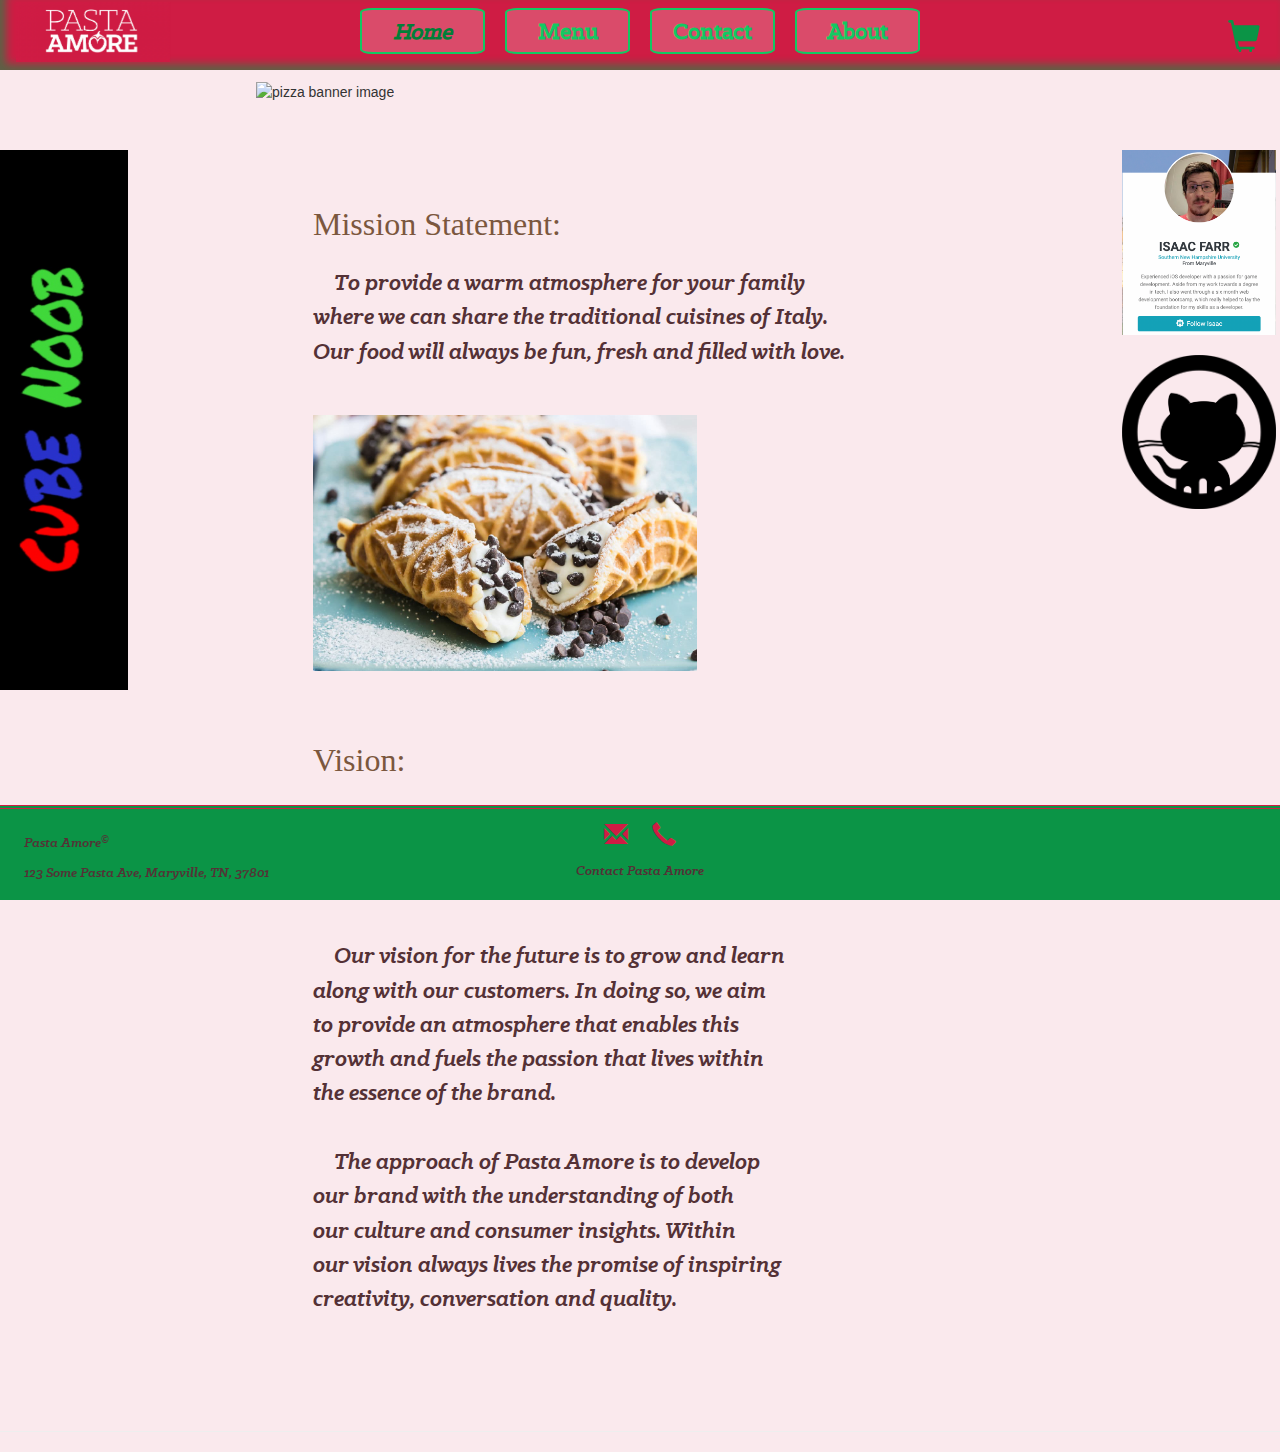
==== commit d7d3c8a3: "general constraint fixes" ====
--- a/index.html
+++ b/index.html
@@ -4,18 +4,22 @@
 <!-- Contains important meta data and file references -->
 
 <head>
-    <title>Pasta Amore Home</title> <!-- What's displayed in the tab -->
+    <title>Pasta Amore Home</title> <!-- What's displayed in the tab, also used for SEO -->
 
     <meta charset="utf-8"> <!-- Encoding character set -->
     <meta name="viewport" content="width=device-width, initial-scale=1">
     <!-- Makes content dynamic for different screen sizes -->
-    <meta name="description" content="An overview of Pasta Amore and some helpful links."> <!-- For SEO -->
+    <meta name="description" content="An overview of Pasta Amore and some helpful links.">
+    <!-- For SEO, Google may or may not choose a more relevant quote instead -->
     <meta name="author" content="Isaac Farr"> <!-- That's me! -->
     <meta name="keywords" content="Pasta Amore, Italian, Cuisine, Fine Dining, Pizza, Cannoli, Recipes, Restaurant">
     <!-- More SEO -->
+    <meta name="robots" content="index, nofollow" />
+    <!-- This establishes how ALL external links are handled here, and whether the page is indexed for search engines. -->
 
     <script src="https://ajax.googleapis.com/ajax/libs/jquery/3.2.0/jquery.min.js"></script>
-    <script src="script.js"></script>
+    <!-- improves site speed by minimizing code size via whitespace removal -->
+    <script src="script.js"></script> <!-- for the return to top button -->
     <script src="https://cdn.jsdelivr.net/npm/bootstrap@3.3.7/dist/js/bootstrap.min.js"
         integrity="sha384-Tc5IQib027qvyjSMfHjOMaLkfuWVxZxUPnCJA7l2mCWNIpG9mGCD8wGNIcPD7Txa"
         crossorigin="anonymous"></script>
@@ -26,10 +30,6 @@
     <link rel="stylesheet" href="https://use.typekit.net/efx1yrv.css">
     <link rel="stylesheet" href="root_folder/css/stylesheet.css">
 </head>
-
-<!-- Headers are great candidates for containing a nav bar -->
-
-<!-- IIRC main is typically a sub element of body containing the dominant content of a page -->
 
 <body>
     <div class="blog-masthead">
@@ -42,72 +42,73 @@
             </nav>
         </div>
     </div>
+        <a href="https://www.papajohns.com/order/stores-near-me?target=view-cart" target="_blank"><span
+                class="glyphicon glyphicon-shopping-cart cart-image"></span></a>
+        <a href="#"><img class="banner-image" src="root_folder/images/banner_logo.png" alt="pasta amore logo"></a>
+        <img src="root_folder/images/pizza_resized_banner.png"
+            style="width: 60vw; height: auto; margin-left: 20vw; margin-right: 20vw; margin-top: 82px; margin-bottom: -32px;"
+            alt="pizza banner image">
 
-    <a href="https://www.papajohns.com/order/stores-near-me?target=view-cart" target="_blank"><span
-            class="glyphicon glyphicon-shopping-cart cart-image"></span></a>
-    <a href="#"><img class="banner-image" src="root_folder/images/banner_logo.png" alt="pasta amore logo"></a>
-    <img src="root_folder/images/pizza_resized_banner.png"
-        style="width: 60vw; height: auto; margin-left: 20vw; margin-right: 20vw; margin-top: 72px;"
-        alt="pizza banner image">
+        <div class="container">
+            <div class="row-xs-12">
+                <a href="https://www.youtube.com/channel/UCAHXaslH4yfGCCV_tleWioQ" target="_blank">
+                    <div class="col-xs-2"
+                        style="background-color: darkgrey; margin: 0; padding: 0; display: inline-block; height: auto; width: 10vw; text-align: center; position: fixed; left: 0; top: 150px;">
+                        <img src="root_folder/images/CubeNoobBannerVert.png"
+                            style="height: auto; width: 10vw; max-height: 60vh; margin: 0; padding: 0;"
+                            alt="cube noob ad">
+                    </div>
+                </a>
 
-    <div class="container">
-        <div class="row-xs-12">
-            <a href="https://www.youtube.com/channel/UCAHXaslH4yfGCCV_tleWioQ" target="_blank" rel="nofollow">
-                <div class="col-xs-2"
-                    style="background-color: darkgrey; margin: 0; padding: 0; display: inline-block; height: auto; width: 10vw; text-align: center; position: fixed; left: 0; top: 150px;">
-                    <img src="root_folder/images/CubeNoobBannerVert.png"
-                        style="height: auto; width: 10vw; max-height: 60vh; margin: 0; padding: 0;" alt="cube noob ad">
-                </div>
+                <main class="col-xs-8 col-md-6 col-md-offset-2"
+                    style="margin-left: 20%; margin-right: 20%; width: 60%;">
+                    <div style="text-align: left;">
+                        <h1 class="primaryFont" style="font-size: xx-large;">
+                            Mission Statement:
+                        </h1>
+                        <p style="font-size: x-large;">
+                            &emsp;To provide a warm atmosphere for your family<br>where we
+                            can share the traditional cuisines of Italy.<br>Our food will
+                            always be fun, fresh and filled with love.<br>
+                        </p>
+                        <img src="root_folder/images/cannoli-stock.jpeg"
+                            style="width: 30vw; height: auto; margin-right: 35vw; margin-top: 36px; text-align: center;"
+                            alt="cannoli image">
+                        <h1 class="primaryFont" style="font-size: xx-large;">
+                            Vision:
+                        </h1>
+                        <p style="font-size: x-large;">
+                            &emsp;Pasta Amore combines the cooking traditions<br>
+                            and ingredients of Italy with creativity,<br>
+                            providing a modern twist on timeless classics.<br><br>
+                            &emsp;Our vision for the future is to grow and learn<br>
+                            along with our customers. In doing so, we aim<br>
+                            to provide an atmosphere that enables this<br>
+                            growth and fuels the passion that lives within<br>
+                            the essence of the brand.<br><br>
+                            &emsp;The approach of Pasta Amore is to develop<br>
+                            our brand with the understanding of both<br>
+                            our culture and consumer insights. Within<br>
+                            our vision always lives the promise of inspiring<br>
+                            creativity, conversation and quality.<br>
+                        </p>
+                    </div>
+                    <a id="back2Top" title="Back to top" href="#">&#10148;</a>
+                </main>
+            </div>
+        </div>
+        <div class="col-xs-2"
+            style="margin: 0; padding: 0; margin-right: 4px; display: inline-block; height: 70vh; width: 12vw; text-align: center; position: fixed; right: 0; top: 150px;">
+            <a href="https://meritpages.com/iGFarr" target="_blank">
+                <img src="root_folder/images/MeritPagesBanner.png"
+                    style="height: auto; width: 12vw; margin: 0; padding: 0;" alt="merit pages profile image">
             </a>
-
-            <main class="col-xs-8 col-md-6 col-md-offset-2" style="margin-left: 20%; margin-right: 20%; width: 60%;">
-                <div style="text-align: left;">
-                    <h1 class="primaryFont" style="font-size: xx-large;">
-                        Mission Statement:
-                    </h1>
-                    <p style="font-size: x-large;">
-                        &emsp;To provide a warm atmosphere for your family<br>where we
-                        can share the traditional cuisines of Italy.<br>Our food will
-                        always be fun, fresh and filled with love.<br>
-                    </p>
-                    <img src="root_folder/images/cannoli-stock.jpeg"
-                        style="width: 30vw; height: auto; margin-right: 35vw; margin-top: 36px; text-align: center;"
-                        alt="cannoli image">
-                    <h1 class="primaryFont" style="font-size: xx-large;">
-                        Vision:
-                    </h1>
-                    <p style="font-size: x-large;">
-                        &emsp;Pasta Amore combines the cooking traditions<br>
-                        and ingredients of Italy with creativity,<br>
-                        providing a modern twist on timeless classics.<br><br>
-                        &emsp;Our vision for the future is to grow and learn<br>
-                        along with our customers. In doing so, we aim<br>
-                        to provide an atmosphere that enables this<br>
-                        growth and fuels the passion that lives within<br>
-                        the essence of the brand.<br><br>
-                        &emsp;The approach of Pasta Amore is to develop<br>
-                        our brand with the understanding of both<br>
-                        our culture and consumer insights. Within<br>
-                        our vision always lives the promise of inspiring<br>
-                        creativity, conversation and quality.<br>
-                    </p>
-                </div>
-                <a id="back2Top" title="Back to top" href="#">&#10148;</a>
-            </main>
+            <a href="https://github.com/iGFarr" target="_blank">
+                <img src="root_folder/images/github_logo.png"
+                    style="height: auto; width: 12vw; margin: 0; padding: 0; margin-top: 20px;" alt="github icon">
+            </a>
         </div>
-    </div>
-    <div class="col-xs-2"
-        style="margin: 0; padding: 0; margin-right: 4px; display: inline-block; height: 70vh; width: 12vw; text-align: center; position: fixed; right: 0; top: 150px;">
-        <a href="https://meritpages.com/iGFarr" target="_blank" rel="nofollow">
-            <img src="root_folder/images/MeritPagesBanner.png" style="height: auto; width: 12vw; margin: 0; padding: 0;"
-                alt="merit pages profile image">
-        </a>
-        <a href="https://github.com/iGFarr" target="_blank" rel="nofollow">
-            <img src="root_folder/images/github_logo.png"
-                style="height: auto; width: 12vw; margin: 0; padding: 0; margin-top: 20px;" alt="github icon">
-        </a>
-    </div>
-    <hr>
+        <hr>
     <footer>
         <div style="text-align: center; margin-top: 8px">
             <a href="mailto:isaac.farr@snhu.edu?subject=Pasta_Amore_SiteFeedback" style="margin-right: 12px;"><span
--- a/root_folder/css/stylesheet.css
+++ b/root_folder/css/stylesheet.css
@@ -6,7 +6,6 @@
         url('./KlinicSlabFont/klinicslabmediumit-webfont.woff') format('woff');
     font-weight: normal;
     font-style: normal;
-
 }
 
 @font-face {
@@ -15,7 +14,6 @@
         url('./KlinicSlabFont/klinicslabmedium-webfont.woff') format('woff');
     font-weight: normal;
     font-style: normal;
-
 }
 
 @font-face {
@@ -24,11 +22,7 @@
         url('./KlinicSlabFont/klinicslablightit-webfont.woff') format('woff');
     font-weight: normal;
     font-style: normal;
-
-}
-
-
-
+}
 
 @font-face {
     font-family: 'klinic_slablight';
@@ -36,7 +30,6 @@
         url('./KlinicSlabFont/klinicslablight-webfont.woff') format('woff');
     font-weight: normal;
     font-style: normal;
-
 }
 
 @font-face {
@@ -45,7 +38,6 @@
         url('./KlinicSlabFont/klinicslabbookit-webfont.woff') format('woff');
     font-weight: normal;
     font-style: normal;
-
 }
 
 @font-face {
@@ -54,11 +46,7 @@
         url('./KlinicSlabFont/klinicslabbook-webfont.woff') format('woff');
     font-weight: normal;
     font-style: normal;
-
-}
-
-
-
+}
 
 @font-face {
     font-family: 'klinic_slabbold_italic';
@@ -74,13 +62,12 @@
         url('./KlinicSlabFont/klinicslabbold-webfont.woff') format('woff');
     font-weight: normal;
     font-style: normal;
-
 }
 
 h1 {
     margin-top: 72px;
     margin-bottom: 12px;
-    padding-bottom: 12px
+    padding-bottom: 12px;
 }
 
 .primaryFont {
@@ -211,9 +198,10 @@
         -webkit-box-shadow: inset 6px -6px 8px #0b944695;
         box-shadow: inset 6px -6px 8px #0b944695;
         text-align: center;
-        position: sticky;
+        position: fixed;
         top: 0;
-        z-index: 1;
+        width: 100%; /* Was having issues with using fixed positioning instead of sticky. */
+        z-index: 1;  /* Not sure why without further research, but fixed requires the width attribute to work. */
         height: 70px;
     }
 
@@ -264,9 +252,10 @@
         -webkit-box-shadow: inset 6px -6px 8px #0b944695;
         box-shadow: inset 6px -6px 8px #0b944695;
         text-align: center;
-        position: sticky;
+        position: fixed;
         top: 0;
         z-index: 1;
+        width: 100%;
         height: 50px;
     }
 
@@ -282,12 +271,18 @@
 }
 
 footer {
-    position: sticky;
+    position: fixed;
     bottom: 0;
+    width: 100%;
     background-color: #0B9446;
     border-top-color: #CF1C44;
     border-top-style: double;
     border-top-width: 4px;
+}
+
+main {
+    margin-top: 65px;
+    margin-bottom: 85px;
 }
 
 body {
@@ -301,7 +296,9 @@
     border-collapse: collapse;
 }
 
-table, th, td {
+table,
+th,
+td {
     border: 1px solid;
     text-align: center;
     font-family: 'goudy-old-style', serif;
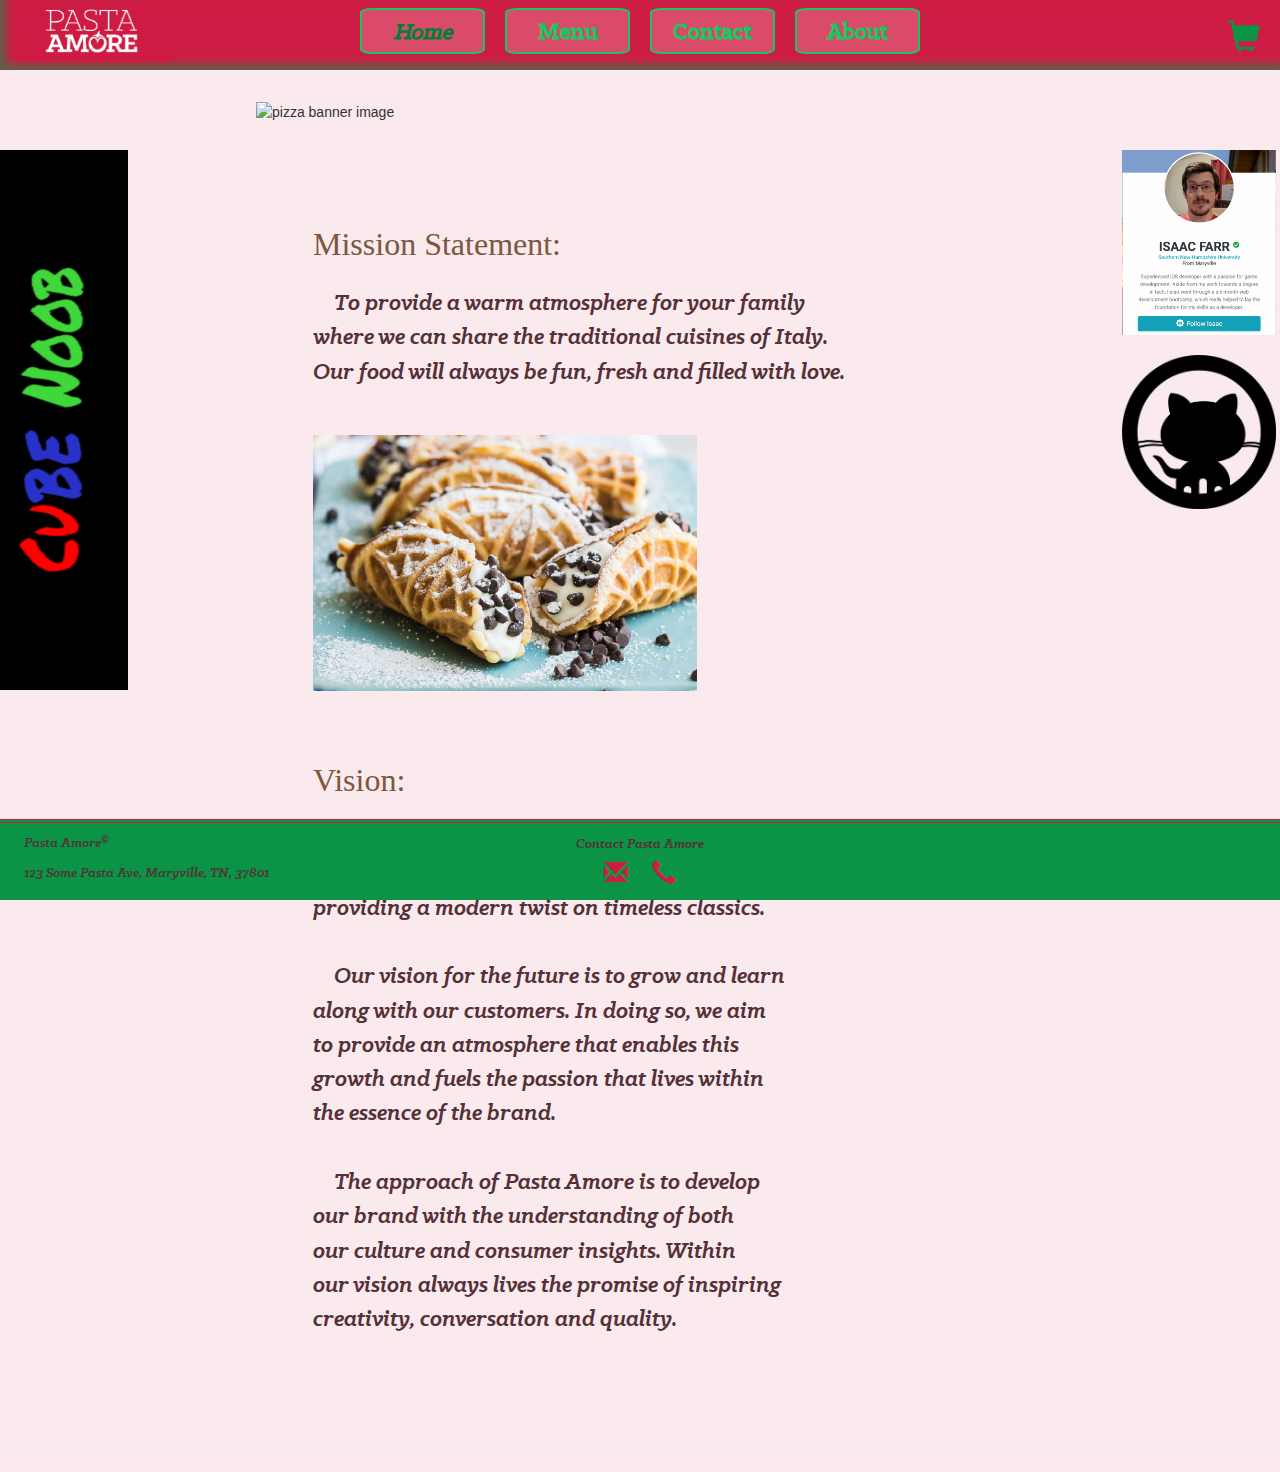
==== commit 78104a8d: "removing duplicate comments" ====
--- a/index.html
+++ b/index.html
@@ -42,11 +42,11 @@
             </nav>
         </div>
     </div>
-        <a href="https://www.papajohns.com/order/stores-near-me?target=view-cart" target="_blank"><span
+        <a href="https://www.papajohns.com/order/stores-near-me?target=view-cart" target="_blank" alt="papa johns link"><span
                 class="glyphicon glyphicon-shopping-cart cart-image"></span></a>
         <a href="#"><img class="banner-image" src="root_folder/images/banner_logo.png" alt="pasta amore logo"></a>
         <img src="root_folder/images/pizza_resized_banner.png"
-            style="width: 60vw; height: auto; margin-left: 20vw; margin-right: 20vw; margin-top: 82px; margin-bottom: -32px;"
+            style="width: 60vw; height: auto; margin-left: 20vw; margin-right: 20vw; margin-top: 102px; margin-bottom: -32px;"
             alt="pizza banner image">
 
         <div class="container">
@@ -56,11 +56,11 @@
                         style="background-color: darkgrey; margin: 0; padding: 0; display: inline-block; height: auto; width: 10vw; text-align: center; position: fixed; left: 0; top: 150px;">
                         <img src="root_folder/images/CubeNoobBannerVert.png"
                             style="height: auto; width: 10vw; max-height: 60vh; margin: 0; padding: 0;"
-                            alt="cube noob ad">
+                            alt="cube noob ad link">
                     </div>
                 </a>
 
-                <main class="col-xs-8 col-md-6 col-md-offset-2"
+                <main class="col-xs-8 col-md-5 col-md-offset-2"
                     style="margin-left: 20%; margin-right: 20%; width: 60%;">
                     <div style="text-align: left;">
                         <h1 class="primaryFont" style="font-size: xx-large;">
@@ -97,7 +97,7 @@
                 </main>
             </div>
         </div>
-        <div class="col-xs-2"
+        <div
             style="margin: 0; padding: 0; margin-right: 4px; display: inline-block; height: 70vh; width: 12vw; text-align: center; position: fixed; right: 0; top: 150px;">
             <a href="https://meritpages.com/iGFarr" target="_blank">
                 <img src="root_folder/images/MeritPagesBanner.png"
@@ -110,12 +110,12 @@
         </div>
         <hr>
     <footer>
-        <div style="text-align: center; margin-top: 8px">
+        <p style="padding: 10px; margin-bottom: -8px; text-align: center;">Contact Pasta Amore</p>
+        <div class="contact-buttons" style="margin-bottom: 12px;">
             <a href="mailto:isaac.farr@snhu.edu?subject=Pasta_Amore_SiteFeedback" style="margin-right: 12px;"><span
-                    class="glyphicon glyphicon-envelope"></span></a>
-            <a href="sms:8656596974"><span class="glyphicon glyphicon-earphone"></span></a>
+                    class="glyphicon glyphicon-envelope"  alt="email button link"></span></a>
+            <a href="sms:8656596974"><span class="glyphicon glyphicon-earphone"  alt="call button link"></span></a>
         </div>
-        <p style="padding: 10px; text-align: center;">Contact Pasta Amore</p>
         <div style="position: fixed; left: 24px; bottom: 8px;">
             <p>Pasta Amore<sup>&copy;</sup></p>
             <p>123 Some Pasta Ave, Maryville, TN, 37801</p>
--- a/root_folder/css/stylesheet.css
+++ b/root_folder/css/stylesheet.css
@@ -158,6 +158,33 @@
 }
 
 @media only screen and (min-width : 768px) {
+    table {
+        margin-left: 9vw;
+        margin-top: 32px;
+        width: 50%;
+        border-collapse: collapse;
+    }
+
+    th {
+        font-size: 32px;
+    }
+    
+    td {
+        font-size: 24px;
+    }
+    
+    table caption {
+        font-size: 40px;
+        font-family: 'goudy-old-style', serif;
+        font-weight: 400;
+        font-style: normal;
+        color: #7b573e;
+    }
+
+    .contact-buttons {
+        text-align: center;
+    }
+
     .banner-image {
         height: 60px;
         width: auto;
@@ -212,12 +239,40 @@
 }
 
 @media only screen and (max-width : 768px) {
+    table {
+        margin-left: 9vw;
+        margin-top: 32px;
+        width: 65%;
+        border-collapse: collapse;
+    }
+
+    th {
+        font-size: 24px;
+    }
+    
+    td {
+        font-size: 16px;
+    }
+    
+    table caption {
+        font-size: 32px;
+        font-family: 'goudy-old-style', serif;
+        font-weight: 400;
+        font-style: normal;
+        color: #7b573e;
+    }
+
+    .contact-buttons {
+        text-align: right;
+        margin-right: 8px;
+    }
+
     .banner-image {
         height: 40px;
         width: auto;
         position: fixed;
         left: 4px;
-        top: 65px;
+        top: 55px;
         z-index: 1;
     }
 
@@ -289,13 +344,6 @@
     background-color: #cf1c4319;
 }
 
-table {
-    margin-left: 9vw;
-    margin-top: 32px;
-    width: 50%;
-    border-collapse: collapse;
-}
-
 table,
 th,
 td {
@@ -305,20 +353,4 @@
     font-weight: 400;
     font-style: normal;
     color: #7b573e;
-}
-
-th {
-    font-size: 32px;
-}
-
-td {
-    font-size: 24px;
-}
-
-table caption {
-    font-size: 40px;
-    font-family: 'goudy-old-style', serif;
-    font-weight: 400;
-    font-style: normal;
-    color: #7b573e;
 }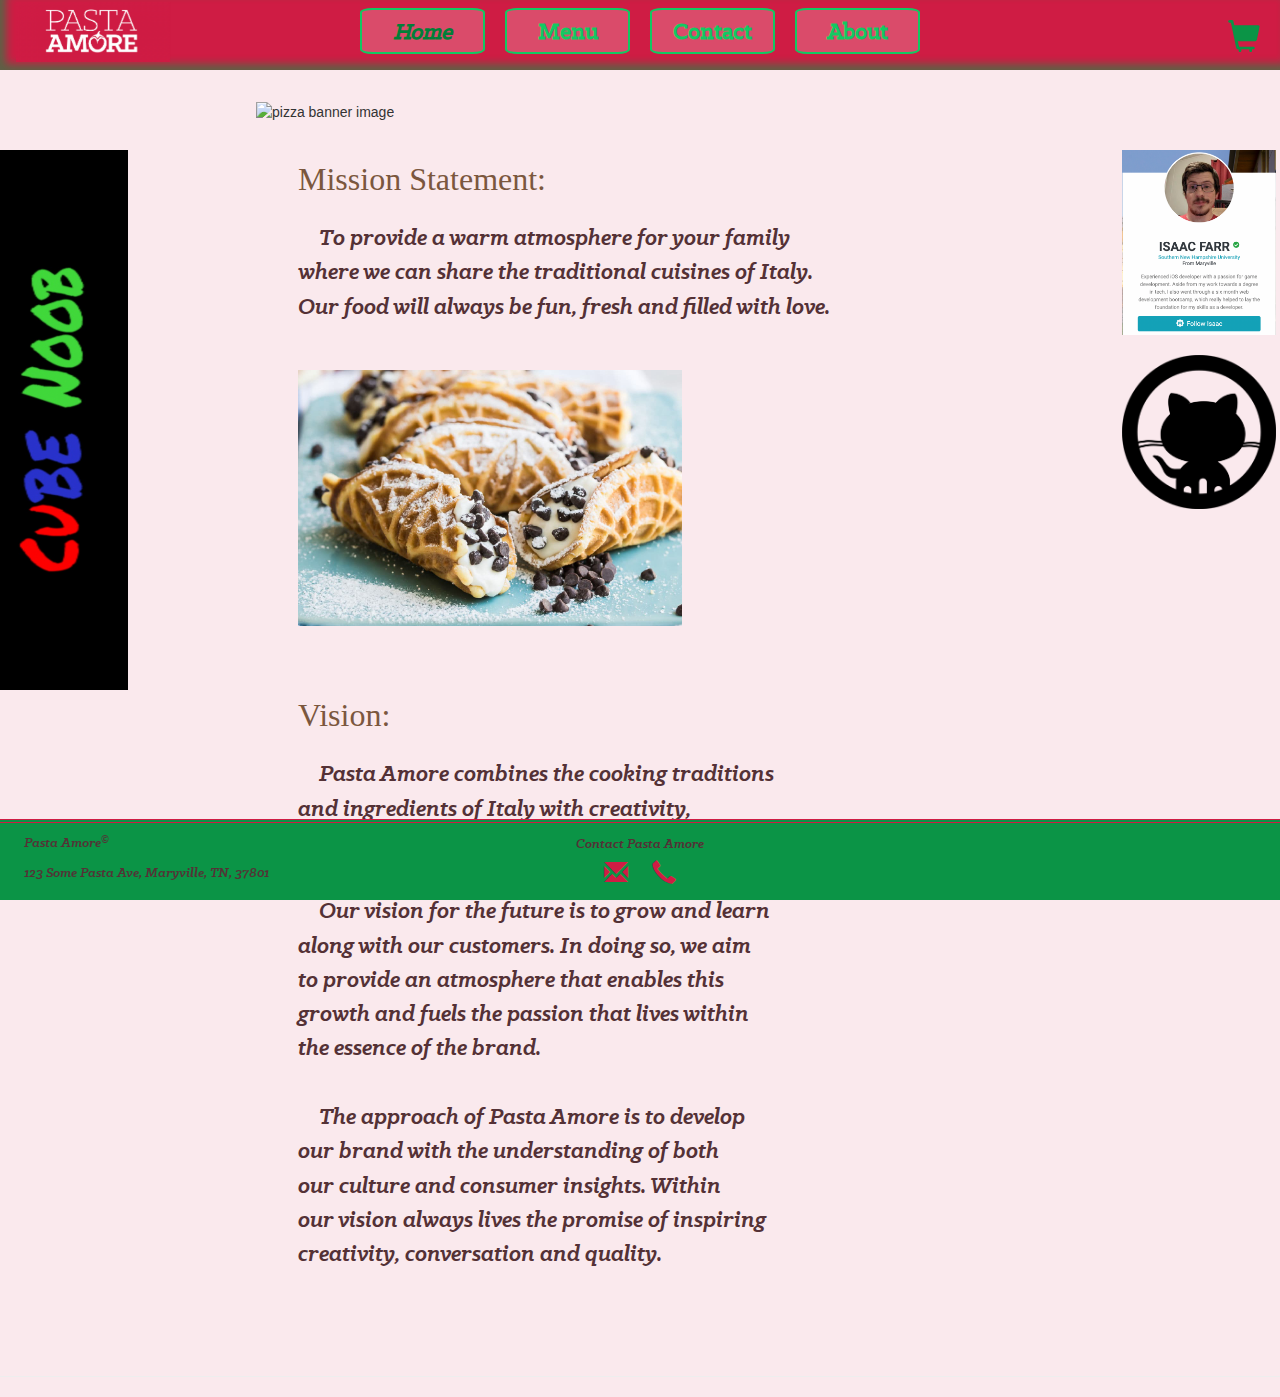
==== commit 20df9f3c: "fixing horizontal scrolling on home page" ====
--- a/index.html
+++ b/index.html
@@ -46,13 +46,13 @@
                 class="glyphicon glyphicon-shopping-cart cart-image"></span></a>
         <a href="#"><img class="banner-image" src="root_folder/images/banner_logo.png" alt="pasta amore logo"></a>
         <img src="root_folder/images/pizza_resized_banner.png"
-            style="width: 60vw; height: auto; margin-left: 20vw; margin-right: 20vw; margin-top: 102px; margin-bottom: -32px;"
+            style="width: 58vw; height: auto; margin-left: 20vw; margin-right: 20vw; margin-top: 102px; margin-bottom: -32px;"
             alt="pizza banner image">
 
         <div class="container">
-            <div class="row-xs-12">
+            <div>
                 <a href="https://www.youtube.com/channel/UCAHXaslH4yfGCCV_tleWioQ" target="_blank">
-                    <div class="col-xs-2"
+                    <div
                         style="background-color: darkgrey; margin: 0; padding: 0; display: inline-block; height: auto; width: 10vw; text-align: center; position: fixed; left: 0; top: 150px;">
                         <img src="root_folder/images/CubeNoobBannerVert.png"
                             style="height: auto; width: 10vw; max-height: 60vh; margin: 0; padding: 0;"
@@ -60,8 +60,7 @@
                     </div>
                 </a>
 
-                <main class="col-xs-8 col-md-5 col-md-offset-2"
-                    style="margin-left: 20%; margin-right: 20%; width: 60%;">
+                <main style="margin-left: 20%; margin-right: 20%; width: 60%;">
                     <div style="text-align: left;">
                         <h1 class="primaryFont" style="font-size: xx-large;">
                             Mission Statement:
--- a/root_folder/css/stylesheet.css
+++ b/root_folder/css/stylesheet.css
@@ -280,7 +280,7 @@
         font-size: xx-large;
         position: fixed;
         right: 4px;
-        top: 65px;
+        top: 52px;
         z-index: 1;
         color: #0B9446;
         display: inline-block;
